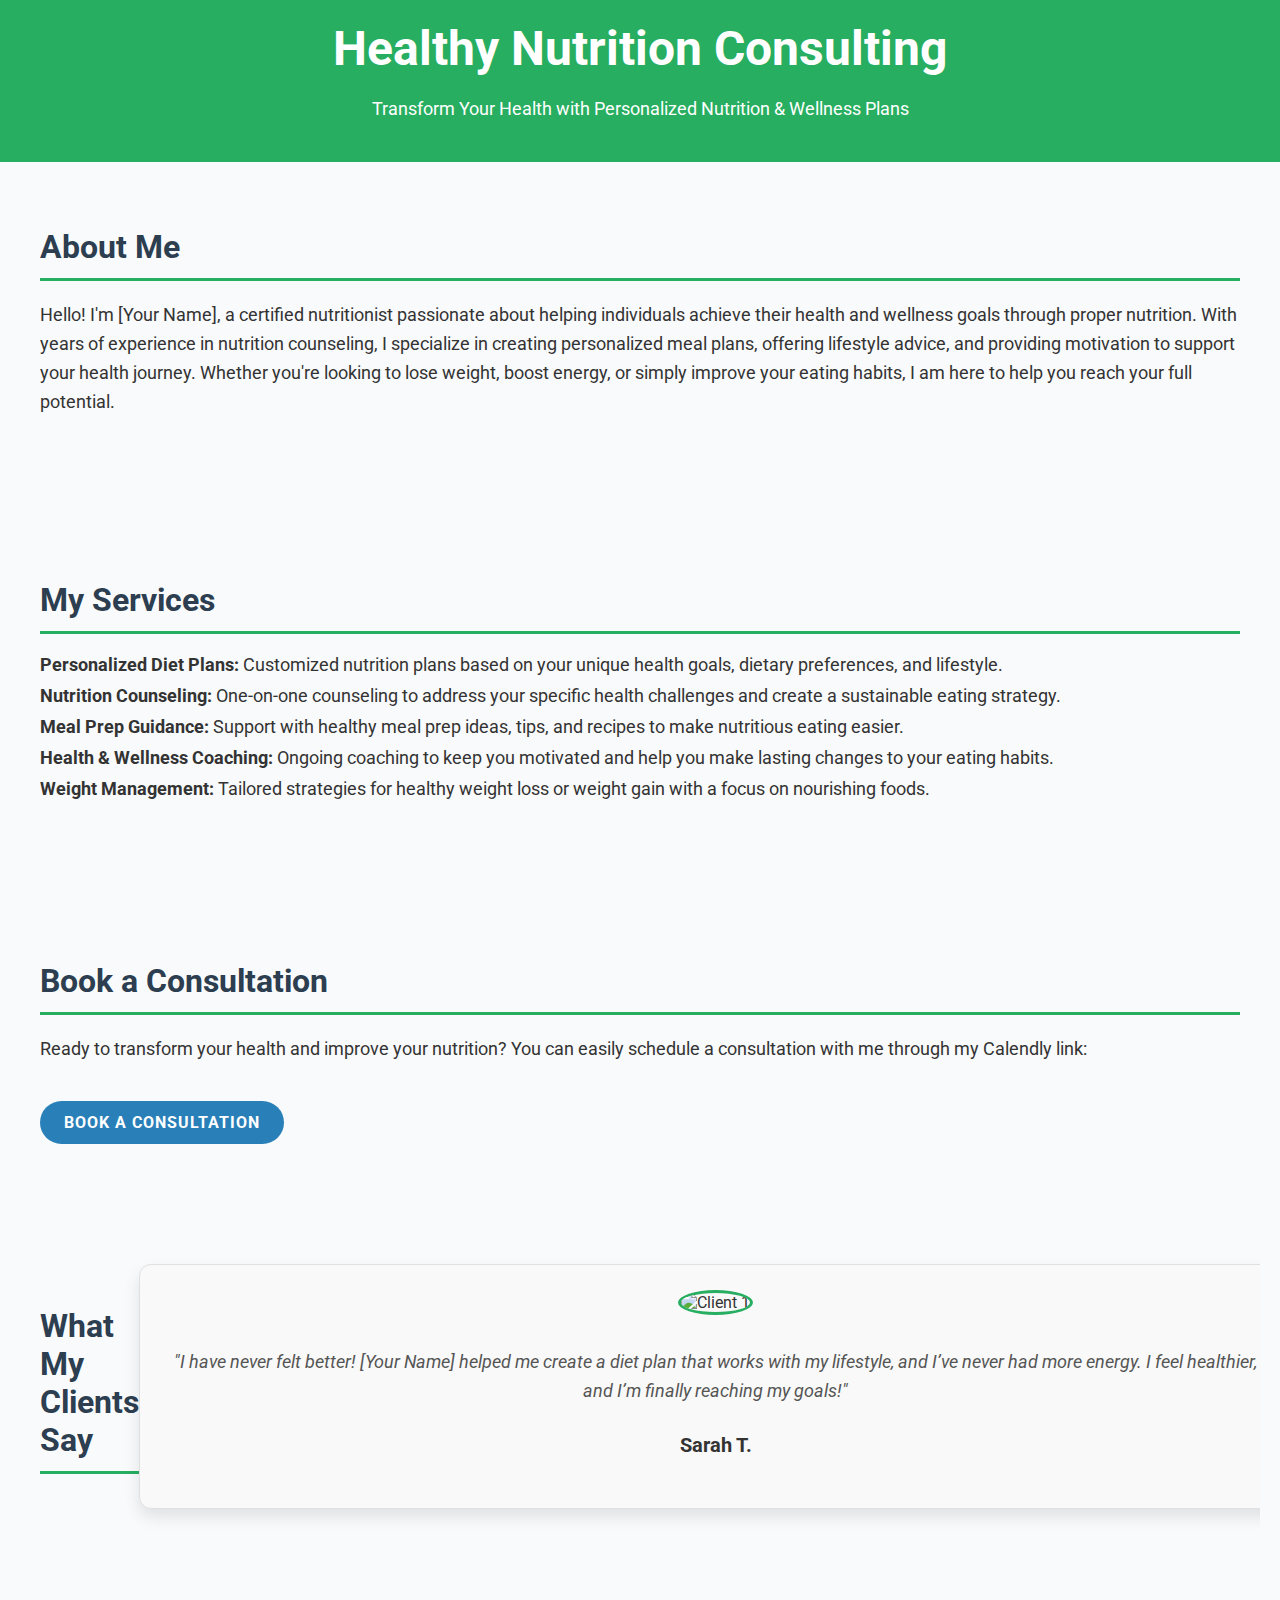
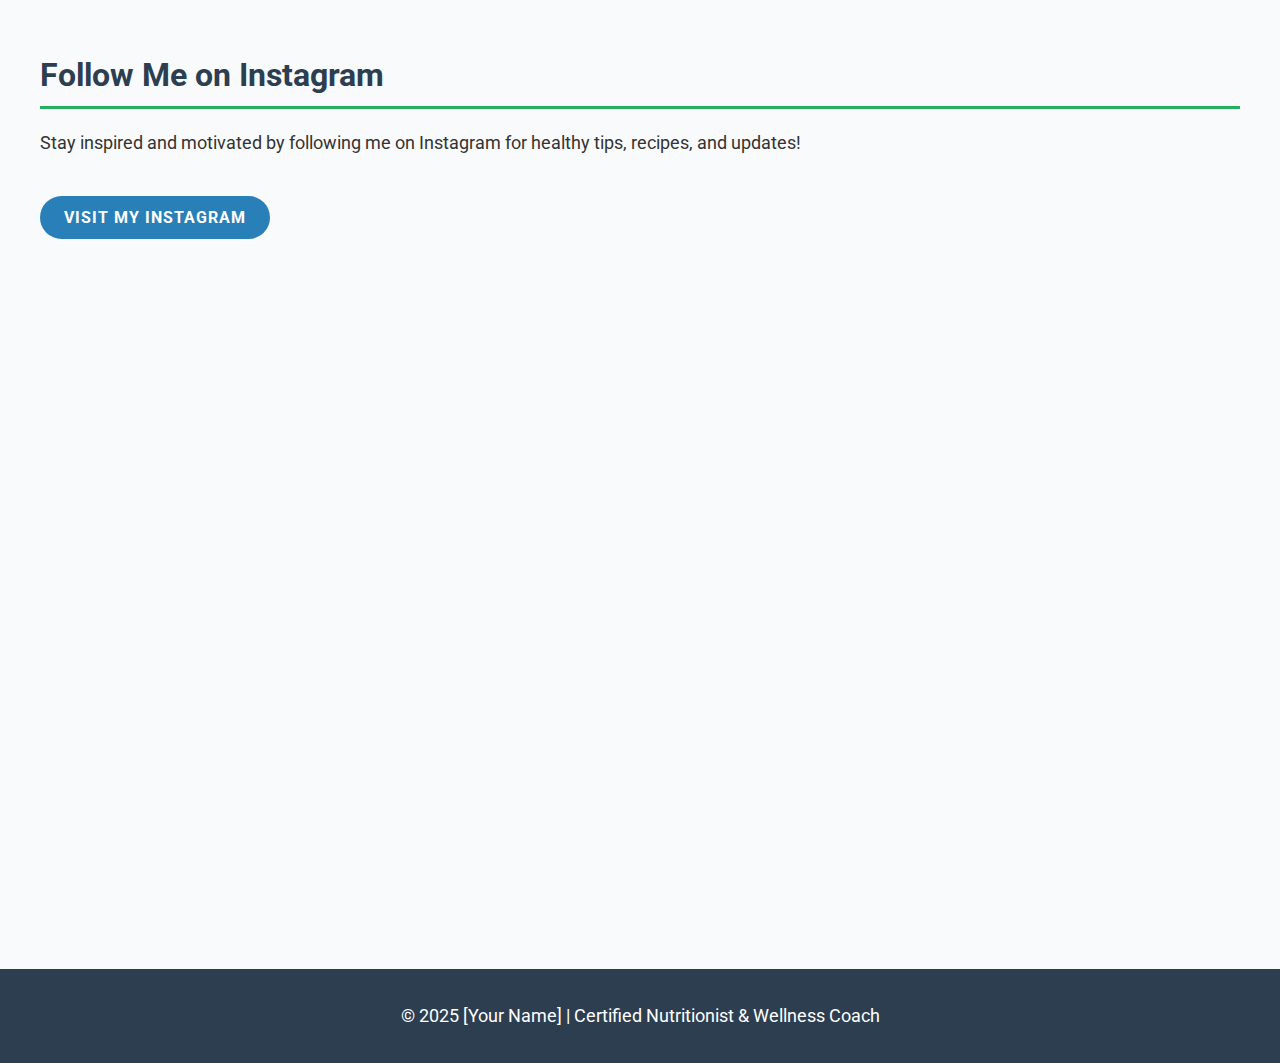
==== index.html @ 8a129483 "Create index.html" ====
<!DOCTYPE html>
<html lang="en">

<head>
    <meta charset="UTF-8">
    <meta name="viewport" content="width=device-width, initial-scale=1.0">
    <meta name="description" content="Healthy nutritionist services to help you achieve your wellness goals through personalized diet and lifestyle advice.">
    <meta name="author" content="Your Name">
    <title>Healthy Nutrition Consulting</title>
    <link rel="stylesheet" href="https://fonts.googleapis.com/css2?family=Roboto:wght@400;700&display=swap">
    <style>
        body {
            font-family: 'Roboto', sans-serif;
            margin: 0;
            padding: 0;
            background-color: #f9fafb;
            color: #333;
        }

        header {
            background-color: #27ae60;
            color: white;
            padding: 20px;
            text-align: center;
        }

        header h1 {
            margin: 0;
            font-size: 36px;
        }

        section {
            padding: 40px 20px;
            max-width: 1200px;
            margin: 0 auto;
        }

        .services, .about, .contact, .instagram, .testimonials {
            margin-bottom: 40px;
        }

        h2 {
            color: #2c3e50;
            font-size: 28px;
            font-weight: 700;
            border-bottom: 2px solid #27ae60;
            padding-bottom: 10px;
            margin-bottom: 20px;
        }

        p {
            font-size: 18px;
            line-height: 1.6;
        }

        ul {
            list-style-type: none;
            padding: 0;
        }

        ul li {
            font-size: 18px;
            margin-bottom: 10px;
        }

        .btn {
            display: inline-block;
            background-color: #27ae60;
            color: white;
            padding: 10px 20px;
            text-decoration: none;
            border-radius: 5px;
            margin-top: 20px;
        }

        .btn:hover {
            background-color: #2ecc71;
        }

        iframe {
            width: 100%;
            height: 650px;
            border: none;
            border-radius: 8px;
        }

        .instagram-feed {
            display: flex;
            justify-content: space-around;
            flex-wrap: wrap;
            gap: 15px;
        }

        .instagram-feed .post {
            width: 30%;
            border-radius: 8px;
            overflow: hidden;
            box-shadow: 0 4px 6px rgba(0, 0, 0, 0.1);
        }

        .instagram-feed img {
            width: 100%;
            height: auto;
        }

        .testimonials {
            position: relative;
            overflow: hidden;
            display: flex;
            justify-content: center;
            align-items: center;
            margin-bottom: 40px;
        }

        .testimonials .testimonial-container {
            display: flex;
            transition: transform 0.5s ease-in-out;
        }

        .testimonial {
            min-width: 100%;
            background-color: #fff;
            padding: 20px;
            border-radius: 8px;
            box-shadow: 0 4px 10px rgba(0, 0, 0, 0.1);
            text-align: center;
        }

        .testimonial img {
            width: 80px;
            height: 80px;
            border-radius: 50%;
            margin-bottom: 15px;
        }

        .testimonial p {
            font-style: italic;
            color: #555;
            margin-bottom: 15px;
        }

        .testimonial h4 {
            font-size: 20px;
            font-weight: 700;
            color: #333;
        }

        footer {
            background-color: #2c3e50;
            color: white;
            text-align: center;
            padding: 15px;
        }

        /* Premium Look Enhancements */
        header h1 {
            font-size: 48px;
            font-weight: 700;
        }

        h2 {
            font-size: 32px;
            color: #2c3e50;
            font-weight: 700;
            border-bottom: 3px solid #27ae60;
            padding-bottom: 12px;
        }

        .testimonial {
            padding: 25px;
            background-color: #f9f9f9;
            border: 1px solid #e0e0e0;
            border-radius: 12px;
            box-shadow: 0 8px 16px rgba(0, 0, 0, 0.1);
            transition: transform 0.3s ease, box-shadow 0.3s ease;
        }

        .testimonial:hover {
            transform: translateY(-5px);
            box-shadow: 0 12px 24px rgba(0, 0, 0, 0.15);
        }

        .testimonial img {
            border: 3px solid #27ae60;
        }

        .btn {
            background-color: #2980b9;
            border-radius: 30px;
            padding: 12px 24px;
            font-weight: 700;
            text-transform: uppercase;
            letter-spacing: 1px;
        }

        .btn:hover {
            background-color: #3498db;
        }

    </style>
</head>

<body>

    <header>
        <h1>Healthy Nutrition Consulting</h1>
        <p>Transform Your Health with Personalized Nutrition & Wellness Plans</p>
    </header>

    <section class="about">
        <h2>About Me</h2>
        <p>Hello! I'm [Your Name], a certified nutritionist passionate about helping individuals achieve their health and wellness goals through proper nutrition. With years of experience in nutrition counseling, I specialize in creating personalized meal plans, offering lifestyle advice, and providing motivation to support your health journey. Whether you're looking to lose weight, boost energy, or simply improve your eating habits, I am here to help you reach your full potential.</p>
    </section>

    <section class="services">
        <h2>My Services</h2>
        <ul>
            <li><strong>Personalized Diet Plans:</strong> Customized nutrition plans based on your unique health goals, dietary preferences, and lifestyle.</li>
            <li><strong>Nutrition Counseling:</strong> One-on-one counseling to address your specific health challenges and create a sustainable eating strategy.</li>
            <li><strong>Meal Prep Guidance:</strong> Support with healthy meal prep ideas, tips, and recipes to make nutritious eating easier.</li>
            <li><strong>Health & Wellness Coaching:</strong> Ongoing coaching to keep you motivated and help you make lasting changes to your eating habits.</li>
            <li><strong>Weight Management:</strong> Tailored strategies for healthy weight loss or weight gain with a focus on nourishing foods.</li>
        </ul>
    </section>

    <section class="contact">
        <h2>Book a Consultation</h2>
        <p>Ready to transform your health and improve your nutrition? You can easily schedule a consultation with me through my Calendly link:</p>
        <a href="https://calendly.com/software-engineer-arshadrahman" class="btn" target="_blank">Book a Consultation</a>
    </section>

    <section class="testimonials">
        <h2>What My Clients Say</h2>
        <div class="testimonial-container">
            <div class="testimonial">
                <img src="https://encrypted-tbn0.gstatic.com/images?q=tbn:ANd9GcRhmiy_Jm8SGHUyb8MdiVb9HcSgajVubK9FGw&s" alt="Client 1">
                <p>"I have never felt better! [Your Name] helped me create a diet plan that works with my lifestyle, and I’ve never had more energy. I feel healthier, and I’m finally reaching my goals!"</p>
                <h4>Sarah T.</h4>
            </div>
            <div class="testimonial">
                <img src="https://encrypted-tbn0.gstatic.com/images?q=tbn:ANd9GcRhmiy_Jm8SGHUyb8MdiVb9HcSgajVubK9FGw&s" alt="Client 2">
                <p>"The personalized meal plan I received has been life-changing! The coaching and support I got from [Your Name] helped me stay on track. I've lost 15 pounds and feel amazing!"</p>
                <h4>James B.</h4>
            </div>
            <div class="testimonial">
                <img src="https://encrypted-tbn0.gstatic.com/images?q=tbn:ANd9GcRhmiy_Jm8SGHUyb8MdiVb9HcSgajVubK9FGw&s" alt="Client 3">
                <p>"Working with [Your Name] gave me the knowledge I needed to make healthier choices. I’ve learned so much about nutrition, and I’m now able to enjoy my meals without guilt!"</p>
                <h4>Amanda W.</h4>
            </div>
        </div>
    </section>

    <section class="instagram">
        <h2>Follow Me on Instagram</h2>
        <p>Stay inspired and motivated by following me on Instagram for healthy tips, recipes, and updates!</p>
        <a href="https://www.instagram.com/yourusername" class="btn" target="_blank">Visit My Instagram</a>

        <!-- Embed Instagram Feed (Example from SnapWidget) -->
        <div class="instagram-feed">
            <iframe src="https://d1csarkz8obe9u.cloudfront.net/posterpreviews/healthy-food-template-design-16fc8572377a9862297d594d49bd216a_screen.jpg?ts=1692924556" frameborder="0" scrolling="no" allowtransparency="true" style="border: none; overflow: hidden; width: 100%;"></iframe>
        </div>
    </section>

    <footer>
        <p>&copy; 2025 [Your Name] | Certified Nutritionist & Wellness Coach</p>
    </footer>

    <script>
        // JavaScript to make the testimonials slider work
        let currentIndex = 0;
        const testimonials = document.querySelectorAll('.testimonial');
        const totalTestimonials = testimonials.length;

        function showTestimonial(index) {
            const container = document.querySelector('.testimonial-container');
            container.style.transform = `translateX(-${index * 100}%)`;
        }

        function nextTestimonial() {
            currentIndex = (currentIndex + 1) % totalTestimonials;
            showTestimonial(currentIndex);
        }

        setInterval(nextTestimonial, 3000); // Change testimonial every 3 seconds

        // Initial load
        showTestimonial(currentIndex);
    </script>

</body>

</html>
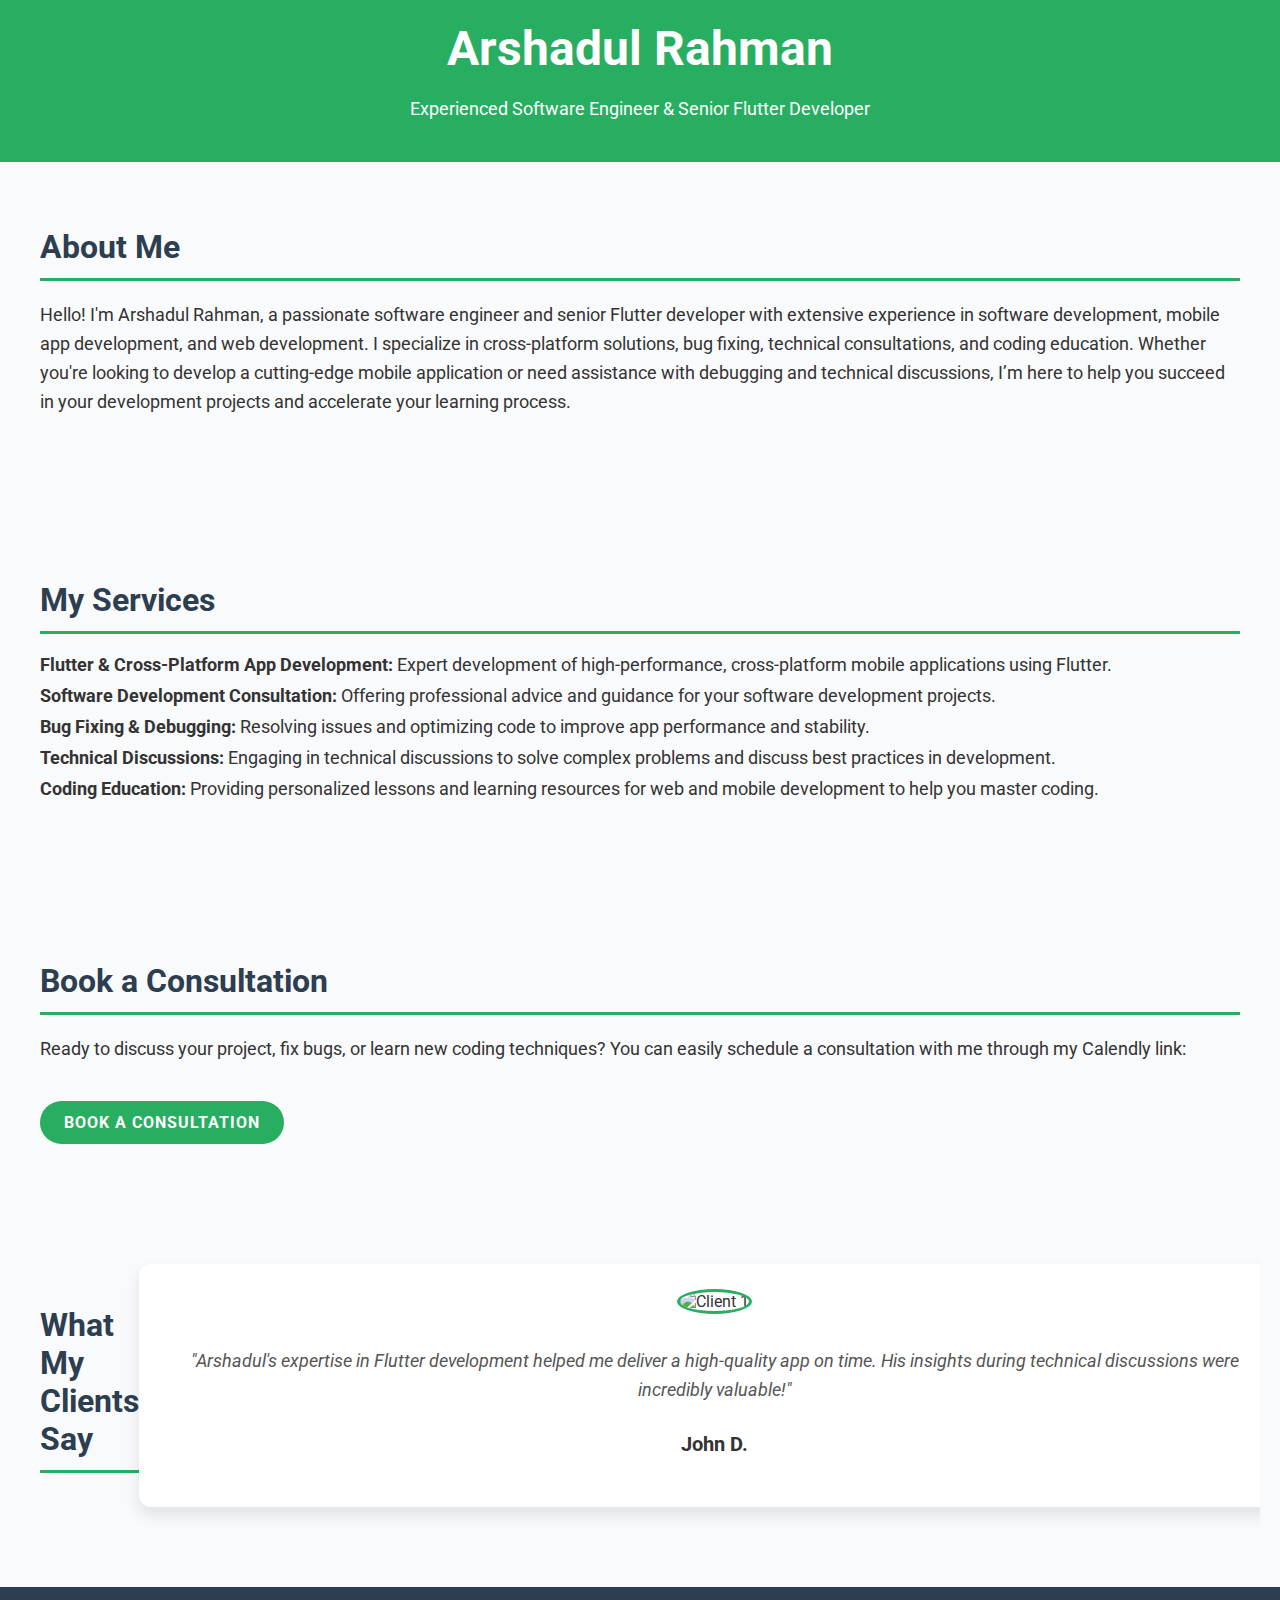
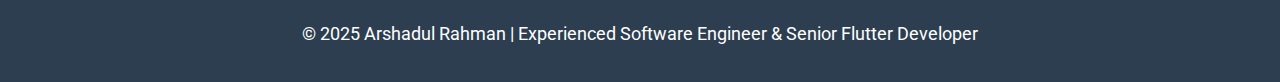
==== commit fef83f98: "Update index.html" ====
--- a/index.html
+++ b/index.html
@@ -4,9 +4,9 @@
 <head>
     <meta charset="UTF-8">
     <meta name="viewport" content="width=device-width, initial-scale=1.0">
-    <meta name="description" content="Healthy nutritionist services to help you achieve your wellness goals through personalized diet and lifestyle advice.">
-    <meta name="author" content="Your Name">
-    <title>Healthy Nutrition Consulting</title>
+    <meta name="description" content="Experienced Software Engineer and Senior Flutter Developer offering consultation in software development, bug fixing, technical discussions, and coding education.">
+    <meta name="author" content="Arshadul Rahman">
+    <title>Software Development & Flutter Consulting</title>
     <link rel="stylesheet" href="https://fonts.googleapis.com/css2?family=Roboto:wght@400;700&display=swap">
     <style>
         body {
@@ -26,7 +26,8 @@
 
         header h1 {
             margin: 0;
-            font-size: 36px;
+            font-size: 48px;
+            font-weight: 700;
         }
 
         section {
@@ -41,10 +42,10 @@
 
         h2 {
             color: #2c3e50;
-            font-size: 28px;
-            font-weight: 700;
-            border-bottom: 2px solid #27ae60;
-            padding-bottom: 10px;
+            font-size: 32px;
+            font-weight: 700;
+            border-bottom: 3px solid #27ae60;
+            padding-bottom: 12px;
             margin-bottom: 20px;
         }
 
@@ -67,10 +68,13 @@
             display: inline-block;
             background-color: #27ae60;
             color: white;
-            padding: 10px 20px;
+            padding: 12px 24px;
             text-decoration: none;
-            border-radius: 5px;
+            border-radius: 30px;
             margin-top: 20px;
+            font-weight: 700;
+            text-transform: uppercase;
+            letter-spacing: 1px;
         }
 
         .btn:hover {
@@ -120,16 +124,23 @@
         .testimonial {
             min-width: 100%;
             background-color: #fff;
-            padding: 20px;
-            border-radius: 8px;
-            box-shadow: 0 4px 10px rgba(0, 0, 0, 0.1);
+            padding: 25px;
+            border-radius: 12px;
+            box-shadow: 0 8px 16px rgba(0, 0, 0, 0.1);
             text-align: center;
+            transition: transform 0.3s ease, box-shadow 0.3s ease;
+        }
+
+        .testimonial:hover {
+            transform: translateY(-5px);
+            box-shadow: 0 12px 24px rgba(0, 0, 0, 0.15);
         }
 
         .testimonial img {
+            border: 3px solid #27ae60;
+            border-radius: 50%;
             width: 80px;
             height: 80px;
-            border-radius: 50%;
             margin-bottom: 15px;
         }
 
@@ -151,81 +162,35 @@
             text-align: center;
             padding: 15px;
         }
-
-        /* Premium Look Enhancements */
-        header h1 {
-            font-size: 48px;
-            font-weight: 700;
-        }
-
-        h2 {
-            font-size: 32px;
-            color: #2c3e50;
-            font-weight: 700;
-            border-bottom: 3px solid #27ae60;
-            padding-bottom: 12px;
-        }
-
-        .testimonial {
-            padding: 25px;
-            background-color: #f9f9f9;
-            border: 1px solid #e0e0e0;
-            border-radius: 12px;
-            box-shadow: 0 8px 16px rgba(0, 0, 0, 0.1);
-            transition: transform 0.3s ease, box-shadow 0.3s ease;
-        }
-
-        .testimonial:hover {
-            transform: translateY(-5px);
-            box-shadow: 0 12px 24px rgba(0, 0, 0, 0.15);
-        }
-
-        .testimonial img {
-            border: 3px solid #27ae60;
-        }
-
-        .btn {
-            background-color: #2980b9;
-            border-radius: 30px;
-            padding: 12px 24px;
-            font-weight: 700;
-            text-transform: uppercase;
-            letter-spacing: 1px;
-        }
-
-        .btn:hover {
-            background-color: #3498db;
-        }
-
     </style>
 </head>
 
 <body>
 
     <header>
-        <h1>Healthy Nutrition Consulting</h1>
-        <p>Transform Your Health with Personalized Nutrition & Wellness Plans</p>
+        <h1>Arshadul Rahman</h1>
+        <p>Experienced Software Engineer & Senior Flutter Developer</p>
     </header>
 
     <section class="about">
         <h2>About Me</h2>
-        <p>Hello! I'm [Your Name], a certified nutritionist passionate about helping individuals achieve their health and wellness goals through proper nutrition. With years of experience in nutrition counseling, I specialize in creating personalized meal plans, offering lifestyle advice, and providing motivation to support your health journey. Whether you're looking to lose weight, boost energy, or simply improve your eating habits, I am here to help you reach your full potential.</p>
+        <p>Hello! I'm Arshadul Rahman, a passionate software engineer and senior Flutter developer with extensive experience in software development, mobile app development, and web development. I specialize in cross-platform solutions, bug fixing, technical consultations, and coding education. Whether you're looking to develop a cutting-edge mobile application or need assistance with debugging and technical discussions, I’m here to help you succeed in your development projects and accelerate your learning process.</p>
     </section>
 
     <section class="services">
         <h2>My Services</h2>
         <ul>
-            <li><strong>Personalized Diet Plans:</strong> Customized nutrition plans based on your unique health goals, dietary preferences, and lifestyle.</li>
-            <li><strong>Nutrition Counseling:</strong> One-on-one counseling to address your specific health challenges and create a sustainable eating strategy.</li>
-            <li><strong>Meal Prep Guidance:</strong> Support with healthy meal prep ideas, tips, and recipes to make nutritious eating easier.</li>
-            <li><strong>Health & Wellness Coaching:</strong> Ongoing coaching to keep you motivated and help you make lasting changes to your eating habits.</li>
-            <li><strong>Weight Management:</strong> Tailored strategies for healthy weight loss or weight gain with a focus on nourishing foods.</li>
+            <li><strong>Flutter & Cross-Platform App Development:</strong> Expert development of high-performance, cross-platform mobile applications using Flutter.</li>
+            <li><strong>Software Development Consultation:</strong> Offering professional advice and guidance for your software development projects.</li>
+            <li><strong>Bug Fixing & Debugging:</strong> Resolving issues and optimizing code to improve app performance and stability.</li>
+            <li><strong>Technical Discussions:</strong> Engaging in technical discussions to solve complex problems and discuss best practices in development.</li>
+            <li><strong>Coding Education:</strong> Providing personalized lessons and learning resources for web and mobile development to help you master coding.</li>
         </ul>
     </section>
 
     <section class="contact">
         <h2>Book a Consultation</h2>
-        <p>Ready to transform your health and improve your nutrition? You can easily schedule a consultation with me through my Calendly link:</p>
+        <p>Ready to discuss your project, fix bugs, or learn new coding techniques? You can easily schedule a consultation with me through my Calendly link:</p>
         <a href="https://calendly.com/software-engineer-arshadrahman" class="btn" target="_blank">Book a Consultation</a>
     </section>
 
@@ -234,35 +199,26 @@
         <div class="testimonial-container">
             <div class="testimonial">
                 <img src="https://encrypted-tbn0.gstatic.com/images?q=tbn:ANd9GcRhmiy_Jm8SGHUyb8MdiVb9HcSgajVubK9FGw&s" alt="Client 1">
-                <p>"I have never felt better! [Your Name] helped me create a diet plan that works with my lifestyle, and I’ve never had more energy. I feel healthier, and I’m finally reaching my goals!"</p>
-                <h4>Sarah T.</h4>
+                <p>"Arshadul's expertise in Flutter development helped me deliver a high-quality app on time. His insights during technical discussions were incredibly valuable!"</p>
+                <h4>John D.</h4>
             </div>
             <div class="testimonial">
                 <img src="https://encrypted-tbn0.gstatic.com/images?q=tbn:ANd9GcRhmiy_Jm8SGHUyb8MdiVb9HcSgajVubK9FGw&s" alt="Client 2">
-                <p>"The personalized meal plan I received has been life-changing! The coaching and support I got from [Your Name] helped me stay on track. I've lost 15 pounds and feel amazing!"</p>
-                <h4>James B.</h4>
+                <p>"I reached out to Arshadul for debugging my app, and he not only solved my issues but also optimized the entire performance of the app. Highly recommended!"</p>
+                <h4>Emily S.</h4>
             </div>
             <div class="testimonial">
                 <img src="https://encrypted-tbn0.gstatic.com/images?q=tbn:ANd9GcRhmiy_Jm8SGHUyb8MdiVb9HcSgajVubK9FGw&s" alt="Client 3">
-                <p>"Working with [Your Name] gave me the knowledge I needed to make healthier choices. I’ve learned so much about nutrition, and I’m now able to enjoy my meals without guilt!"</p>
-                <h4>Amanda W.</h4>
+                <p>"Arshadul helped me understand complex concepts in Flutter development. His approach to teaching is clear and patient. A great mentor!"</p>
+                <h4>Michael W.</h4>
             </div>
         </div>
     </section>
 
-    <section class="instagram">
-        <h2>Follow Me on Instagram</h2>
-        <p>Stay inspired and motivated by following me on Instagram for healthy tips, recipes, and updates!</p>
-        <a href="https://www.instagram.com/yourusername" class="btn" target="_blank">Visit My Instagram</a>
-
-        <!-- Embed Instagram Feed (Example from SnapWidget) -->
-        <div class="instagram-feed">
-            <iframe src="https://d1csarkz8obe9u.cloudfront.net/posterpreviews/healthy-food-template-design-16fc8572377a9862297d594d49bd216a_screen.jpg?ts=1692924556" frameborder="0" scrolling="no" allowtransparency="true" style="border: none; overflow: hidden; width: 100%;"></iframe>
-        </div>
-    </section>
+
 
     <footer>
-        <p>&copy; 2025 [Your Name] | Certified Nutritionist & Wellness Coach</p>
+        <p>&copy; 2025 Arshadul Rahman | Experienced Software Engineer & Senior Flutter Developer</p>
     </footer>
 
     <script>
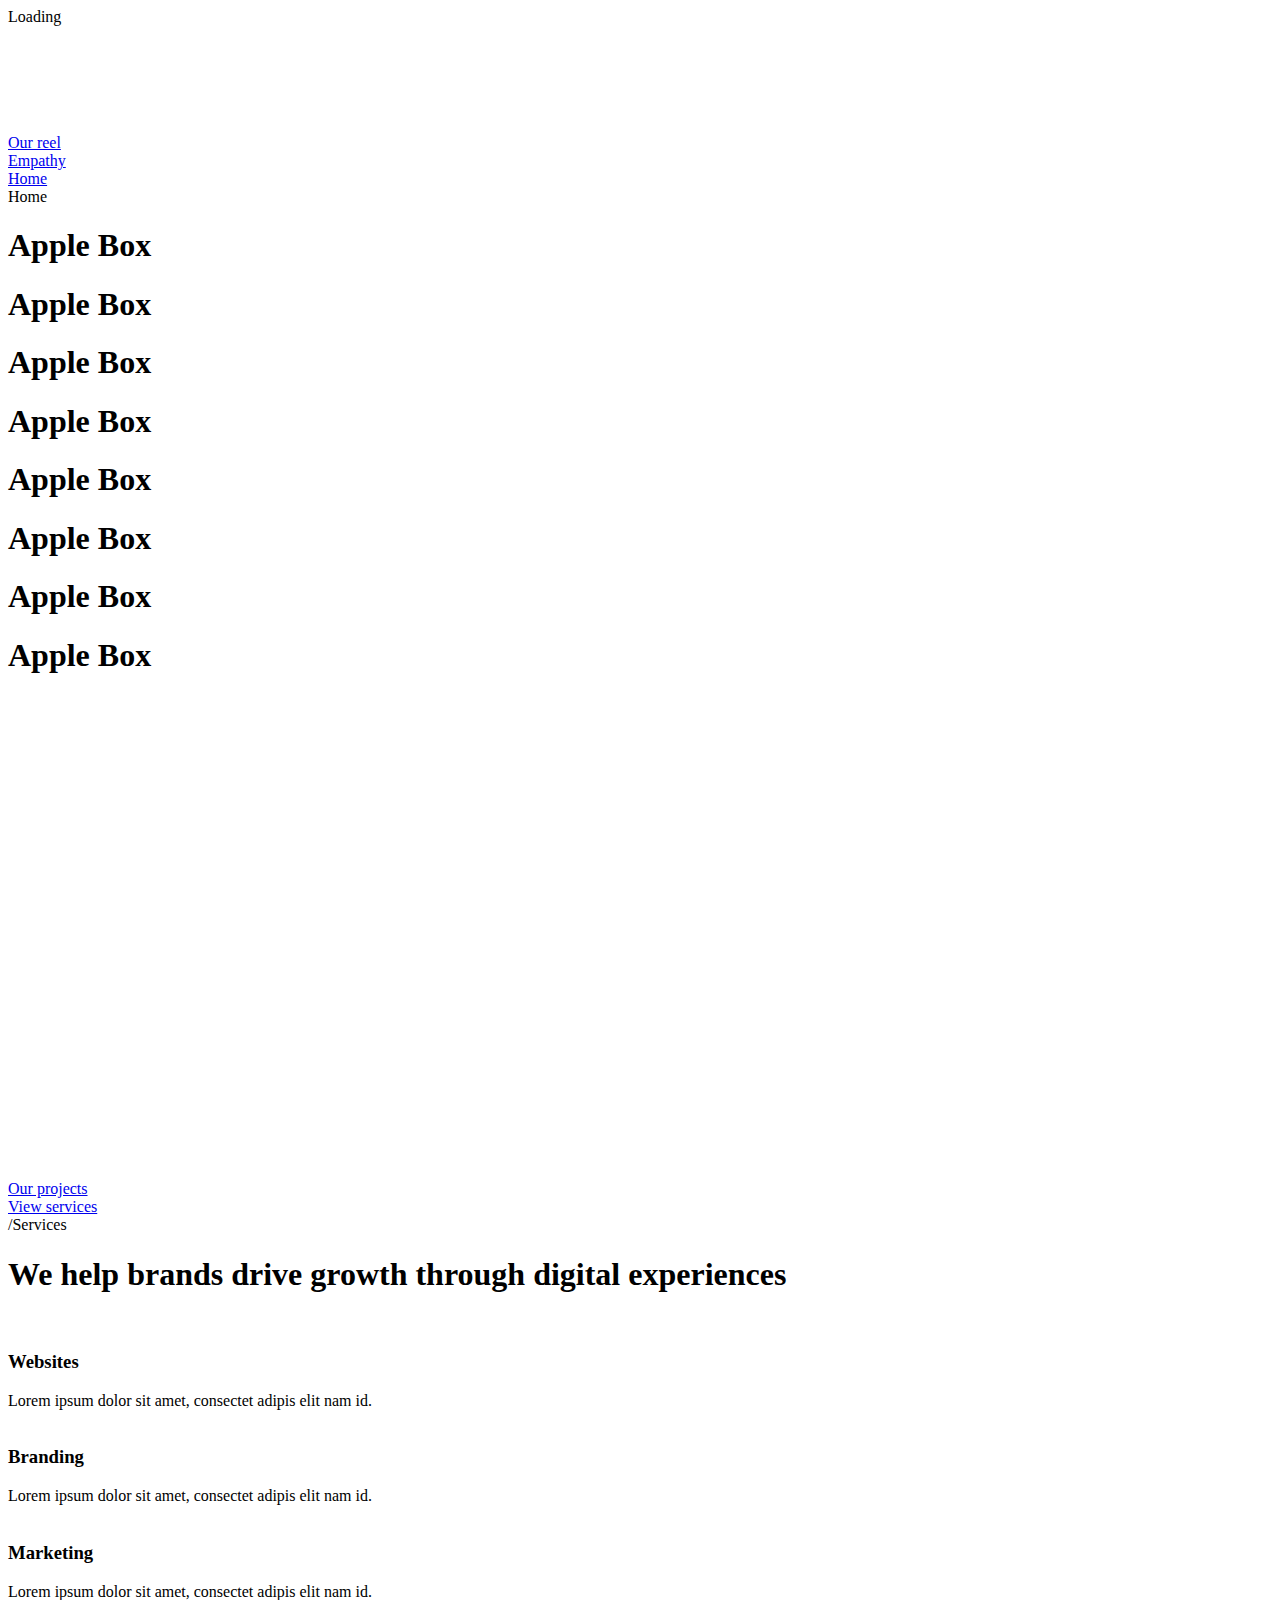
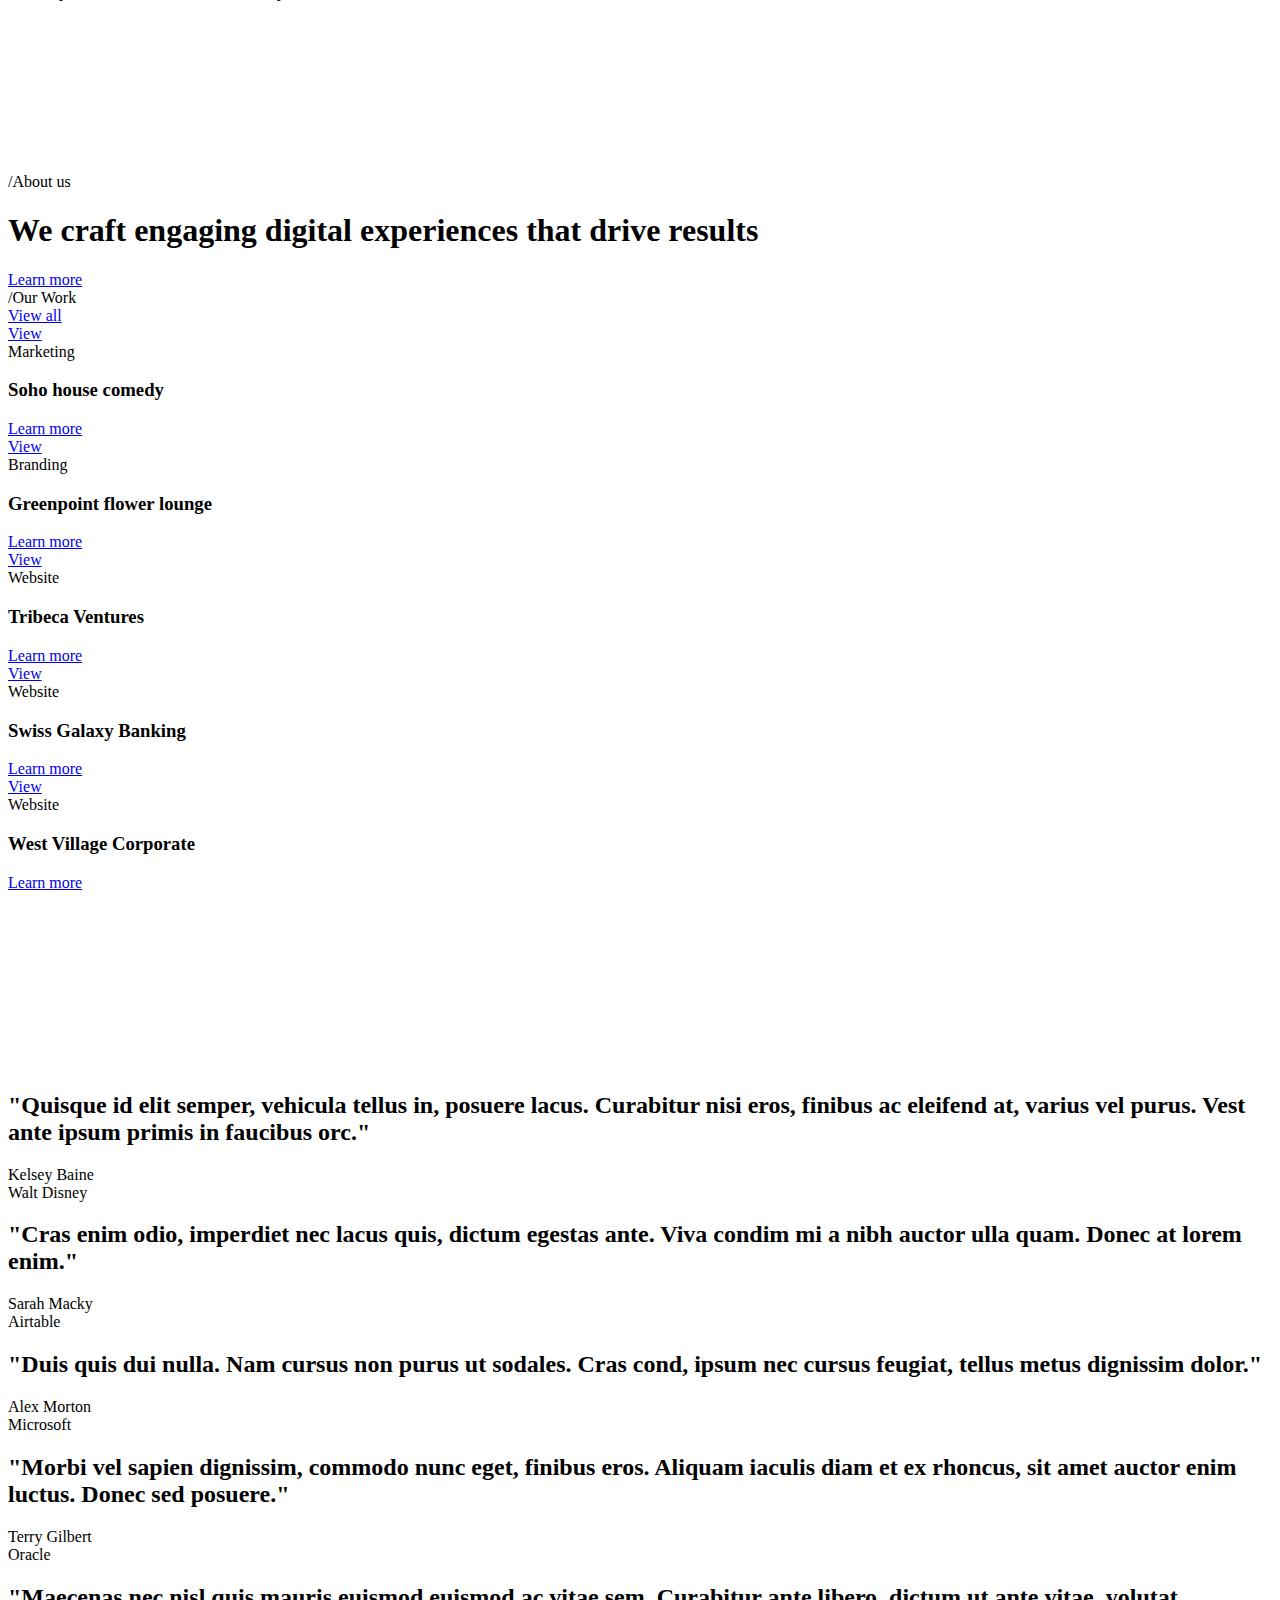
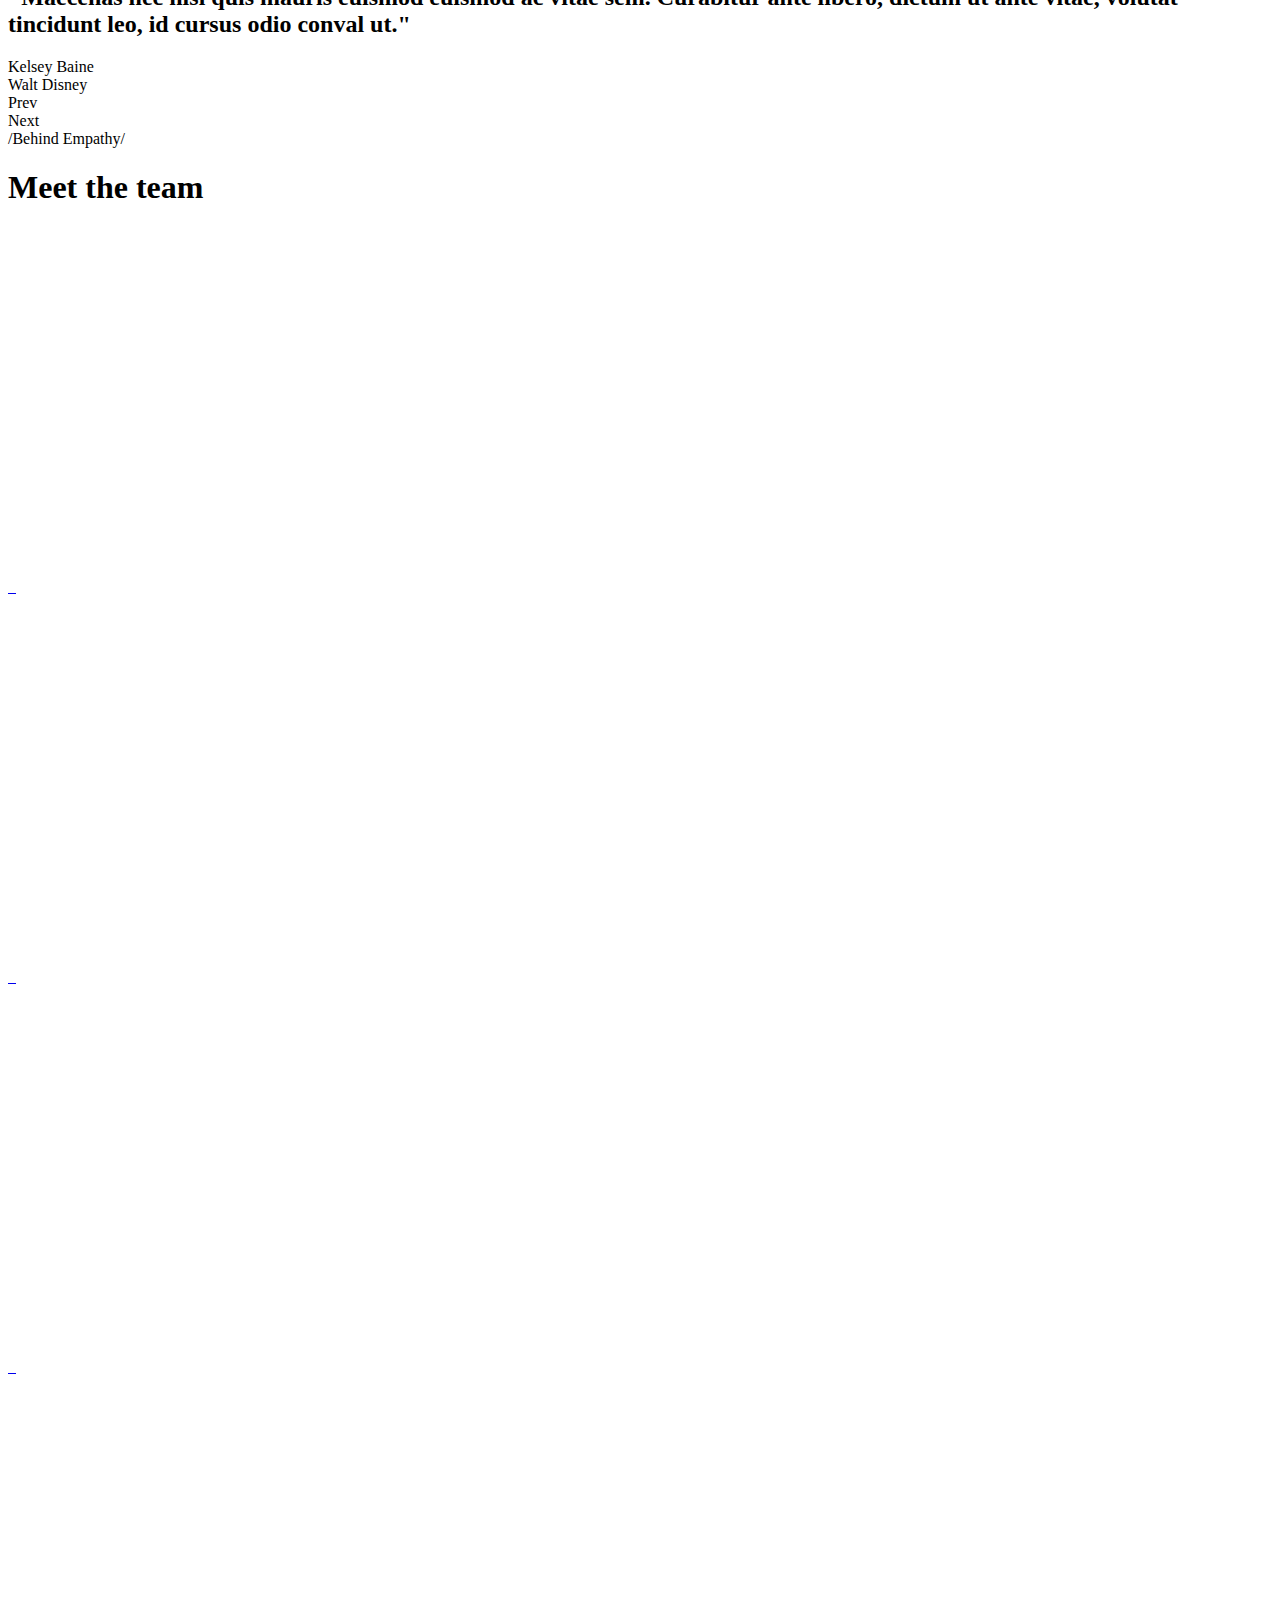
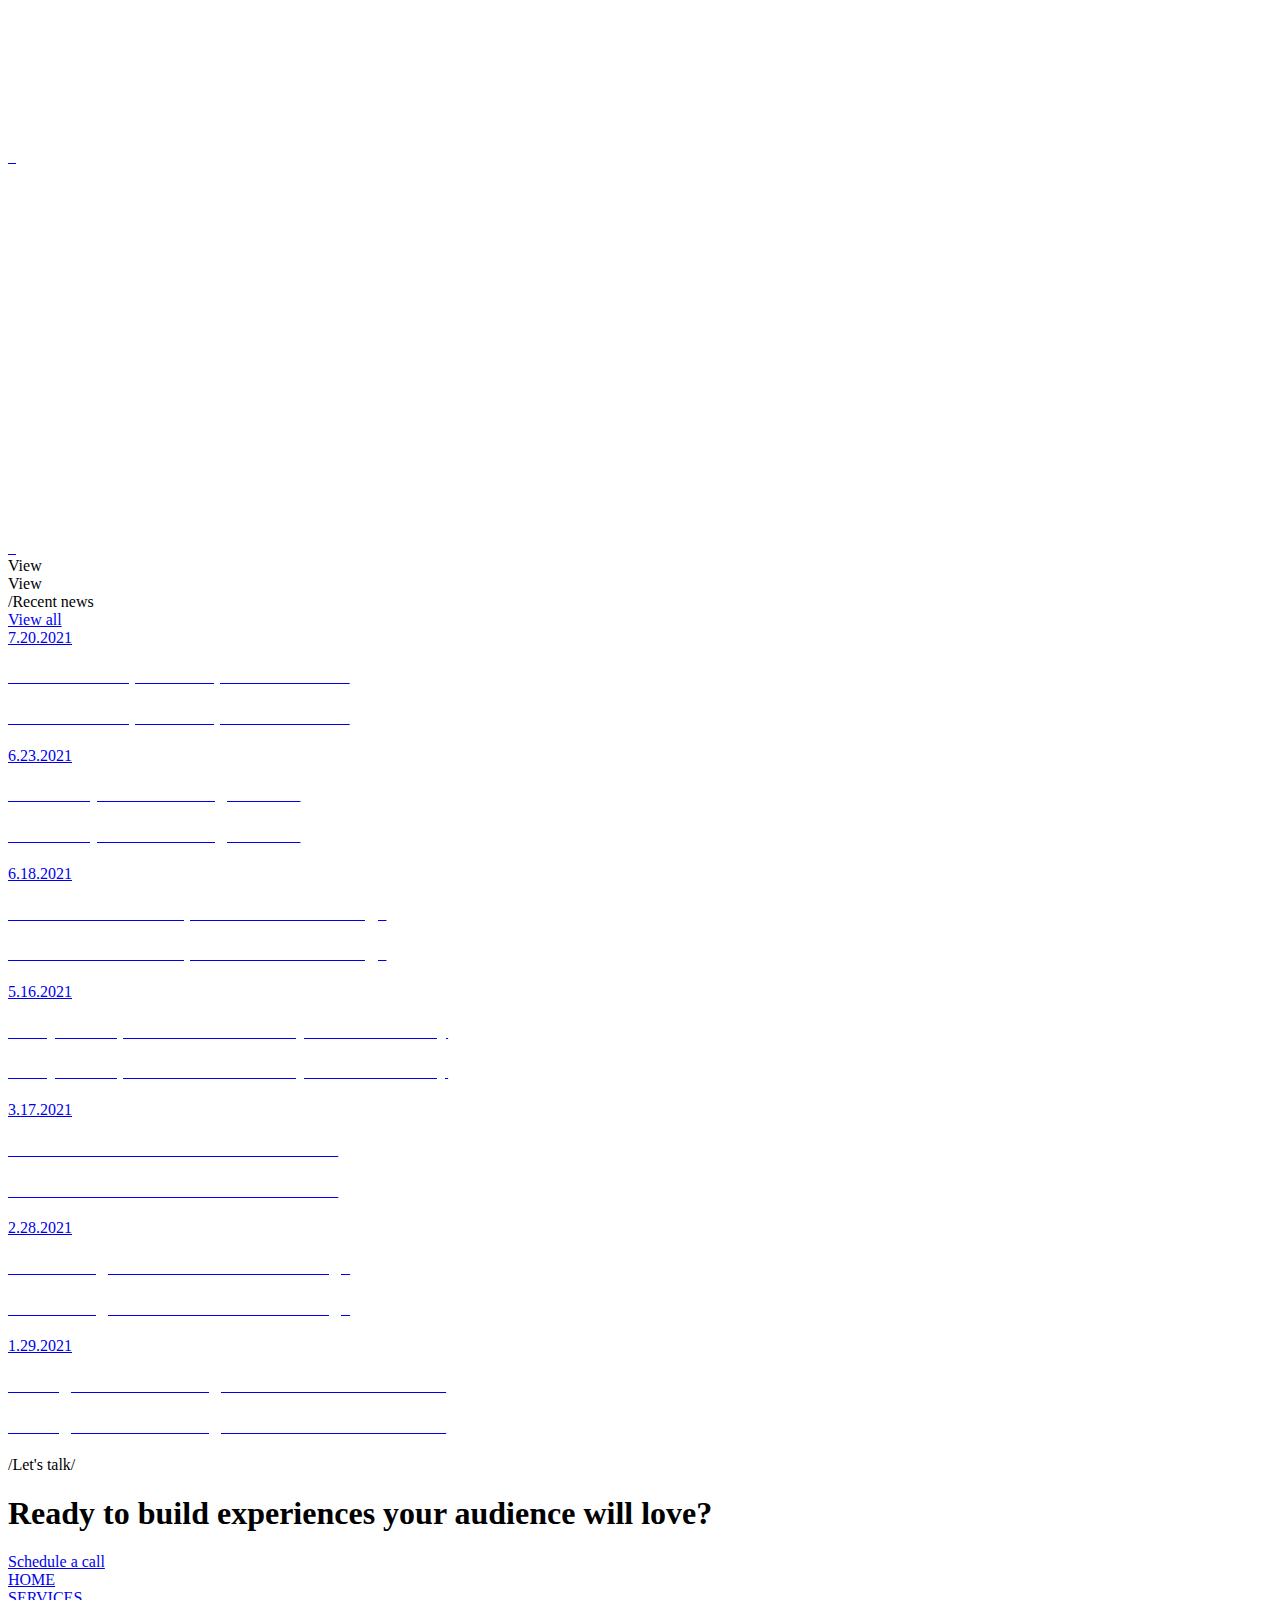
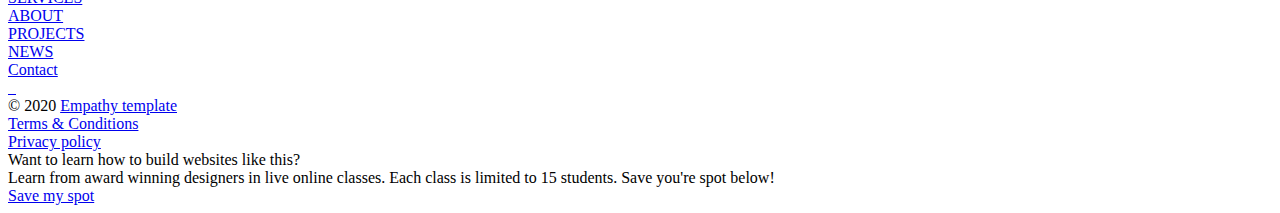
==== commit dbe66eaa: "Update index.html" ====
--- a/index.html
+++ b/index.html
@@ -1,248 +1,1232 @@
 <!DOCTYPE html>
-<html lang="en">
+<!-- This site was created in Webflow. https://webflow.com -->
+<!-- Last Published: Thu Sep 22 2022 15:36:28 GMT+0000 (Coordinated Universal Time) -->
+<html data-wf-domain="empathy-path-eleven.webflow.io" data-wf-page="611030f94f960b02ff9ea3b1" data-wf-site="611030f94f960b2e229ea3b0">
+<head>
+    <meta charset="utf-8"/>
+    <title>Home |Template</title>
+    <meta content="width=device-width, initial-scale=1" name="viewport"/>
+    <meta content="Webflow" name="generator"/>
+    <link href="https://assets.website-files.com/611030f94f960b2e229ea3b0/css/empathy-path-eleven.webflow.e8d69a4c7.css" rel="stylesheet" type="text/css"/>
+    <style>
+    @media (min-width: 992px) {
+        html.w-mod-js\: not\(.w-mod-ix\) [data-w-id="5ccf5cf6-ce94-edd9-8f43-c3d71e3f2ba8"] {
+            display: none;
+            -webkit-transform: translate3d(0, 0, 0) scale3d(0.3, 0.3, 1) rotateX(0) rotateY(0) rotateZ(0) skew(-20deg, -20deg);
+            -moz-transform: translate3d(0, 0, 0) scale3d(0.3, 0.3, 1) rotateX(0) rotateY(0) rotateZ(0) skew(-20deg, -20deg);
+            -ms-transform: translate3d(0, 0, 0) scale3d(0.3, 0.3, 1) rotateX(0) rotateY(0) rotateZ(0) skew(-20deg, -20deg);
+            transform: translate3d(0, 0, 0) scale3d(0.3, 0.3, 1) rotateX(0) rotateY(0) rotateZ(0) skew(-20deg, -20deg);
+            opacity: 0;
+        }
+    }
+    </style>
+    <link href="https://fonts.googleapis.com" rel="preconnect"/>
+    <link href="https://fonts.gstatic.com" rel="preconnect" crossorigin="anonymous"/>
+    <script src="https://ajax.googleapis.com/ajax/libs/webfont/1.6.26/webfont.js" type="text/javascript"></script>
+    <script type="text/javascript">
+    WebFont.load({
+        google: {
+            families: ["Montserrat:100,100italic,200,200italic,300,300italic,400,400italic,500,500italic,600,600italic,700,700italic,800,800italic,900,900italic", "Krona One:regular", "Syne:regular,500,600,700,800"]
+        }
+    });
+    </script>
+    <script type="text/javascript">
+    !function(o, c) {
+        var n = c.documentElement,
+            t = " w-mod-";
+        n.className += t + "js",
+        ("ontouchstart" in o || o.DocumentTouch && c instanceof DocumentTouch) && (n.className += t + "touch")
+    }(window, document);
+    </script>
+    <link href="https://cdn.prod.website-files.com/img/favicon.ico" rel="shortcut icon" type="image/x-icon"/>
+    <link href="https://cdn.prod.website-files.com/img/webclip.png" rel="apple-touch-icon"/>
+</head>
+<body class="body">
+    <div class="preloader">
+        <div class="grain-wrapper">
+            <div class="grain in-element"></div>
+        </div>
+        <div class="preloader-content">
+            <div class="subtitle">Loading</div>
+            <div class="preloader-outline-circle">
+                <div id="w-node-_74cc01b5-0937-d3a4-c5e1-1b59c8b714d3-c8b714cc" class="preloader-outline-wrapper top">
+                    <div class="preloader-outline"></div>
+                </div>
+                <div id="w-node-_74cc01b5-0937-d3a4-c5e1-1b59c8b714d5-c8b714cc" class="preloader-outline-wrapper bottom">
+                    <div class="preloader-outline bottom"></div>
+                </div>
+            </div>
+        </div>
+    </div>
+    <div data-collapse="none" data-animation="default" data-duration="400" data-easing="ease" data-easing2="ease" role="banner" class="navbar w-nav">
+        <div data-w-id="8dc0a957-728d-f9c4-ca0d-2987c0d37288" class="full-screen-menu">
+            <div class="grain in-element"></div>
+            <div class="menu-content">
+                <div id="w-node-fc881fd5-67a7-613d-9e4f-502f79f3247a-21b10d4f" data-w-id="fc881fd5-67a7-613d-9e4f-502f79f3247a" class="menu-items">
+                    <div data-w-id="9032598b-e734-2bd8-7e64-0736ff039a1a" class="menu-wrapper">
+                        <a id="out" href="/" aria-current="page" class="menu-link w-inline-block w--current">
+                            <div class="title">
+                                <div>Home</div>
+                            </div>
+                        </a>
+                        <a id="out" href="/services" class="menu-link w-inline-block">
+                            <div class="title">
+                                <div>Services</div>
+                            </div>
+                        </a>
+                        <a id="out" href="/about" class="menu-link w-inline-block">
+                            <div class="title">
+                                <div>About</div>
+                            </div>
+                        </a>
+                        <a id="out" href="/projects" class="menu-link w-inline-block">
+                            <div class="title">
+                                <div>Projects</div>
+                            </div>
+                        </a>
+                        <a id="out" href="/news" class="menu-link w-inline-block">
+                            <div id="w-node-_3f65b3d7-15f7-14cb-e0e5-9b7c40221ca3-21b10d4f" class="title">
+                                <div>News</div>
+                            </div>
+                        </a>
+                        <a id="out" href="/contact" class="menu-link w-node-d6eaa62a-c375-7ed9-28ed-7d9126981c64-21b10d4f w-inline-block">
+                            <div class="title">
+                                <div>Contact</div>
+                            </div>
+                        </a>
+                    </div>
+                </div>
+                <div class="menu-center">
+                    <div class="menu-pin"></div>
+                </div>
+            </div>
+        </div>
+        <div class="grid-wrapper zero-height">
+            <div id="w-node-_57398322-eccc-1d76-2424-c47721b10d51-21b10d4f" class="navbar-wrapper">
+                <div data-w-id="57398322-eccc-1d76-2424-c47721b10d52" class="grain-wrapper">
+                    <div class="grain in-nav"></div>
+                </div>
+                <a href="#" class="reel-link w-inline-block w-lightbox">
+                    <div id="w-node-_57398322-eccc-1d76-2424-c47721b10d55-21b10d4f" class="dot"></div>
+                    <div class="nav-text">Our reel</div>
+                    <script type="application/json" class="w-json">{
+                      "items": [
+                        {
+                          "url": "https://www.youtube.com/watch?v=NpEaa2P7qZI",
+                          "originalUrl": "https://www.youtube.com/watch?v=NpEaa2P7qZI",
+                          "width": 940,
+                          "height": 528,
+                          "thumbnailUrl": "https://i.ytimg.com/vi/NpEaa2P7qZI/hqdefault.jpg",
+                          "html": "<iframe class=\"embedly-embed\" src=\"//cdn.embedly.com/widgets/media.html?src=https%3A%2F%2Fwww.youtube.com%2Fembed%2FNpEaa2P7qZI%3Ffeature%3Doembed&display_name=YouTube&url=https%3A%2F%2Fwww.youtube.com%2Fwatch%3Fv%3DNpEaa2P7qZI&image=https%3A%2F%2Fi.ytimg.com%2Fvi%2FNpEaa2P7qZI%2Fhqdefault.jpg&key=96f1f04c5f4143bcb0f2e68c87d65feb&type=text%2Fhtml&schema=youtube\" width=\"940\" height=\"528\" scrolling=\"no\" title=\"YouTube embed\" frameborder=\"0\" allow=\"autoplay; fullscreen\" allowfullscreen=\"true\"></iframe>",
+                          "type": "video"
+                        }
+                      ],
+                      "group": ""
+                    }</script>
+                </a>
+                <a href="/" id="w-node-_57398322-eccc-1d76-2424-c47721b10d58-21b10d4f" aria-current="page" class="brand w-nav-brand w--current">
+                    <div>Empathy</div>
+                </a>
+                <nav role="navigation" class="nav-menu w-nav-menu">
+                    <a href="#" class="nav-link w-nav-link">Home</a>
+                </nav>
+                <div class="w-nav-button">
+                    <div class="w-icon-nav-menu"></div>
+                </div>
+                <div id="w-node-_57398322-eccc-1d76-2424-c47721b10d63-21b10d4f" class="nav-right">
+                    <div class="page-title">
+                        <div class="nav-text">Home</div>
+                    </div>
+                    <div class="light-separator dot"></div>
+                    <div data-w-id="57398322-eccc-1d76-2424-c47721b10d68" class="menu-button">
+                        <div data-is-ix2-target="1" class="lottie-animation" data-w-id="57398322-eccc-1d76-2424-c47721b10d69" data-animation-type="lottie" data-src="https://cdn.prod.website-files.com/611030f94f960b2e229ea3b0/611154a2ed9cf0469bf51a60_Menu-nav.json" data-loop="0" data-direction="1" data-autoplay="0" data-renderer="svg" data-default-duration="2.875" data-duration="0" data-ix2-initial-state="0"></div>
+                    </div>
+                </div>
+            </div>
+        </div>
+    </div>
+    <div data-w-id="bfb64953-a8c7-b1be-c434-d9bb6734d092" class="home-hero">
+        <div class="hero-image">
+            <div class="hero-background home-background">
+                <div class="overlay"></div>
+            </div>
+        </div>
+        <div class="hero-wrapper">
+            <div id="w-node-_2a8ca09f-4f9b-09e5-fdff-74b5da8da592-ff9ea3b1" class="hero-content">
+                <div id="w-node-_8a8b0b16-81c6-9194-e04b-2e6630cd3864-ff9ea3b1" class="rotating-text-wrapper top-text">
+                    <div class="rotate-text-wrapper top-text">
+                        <h1 class="rotate-heading">Apple Box</h1>
+                        <div id="w-node-_36c1fa0b-81ea-f87d-ba14-aa8c21de7156-fd813ec8" class="dot large solid"></div>
+                        <h1 class="rotate-heading">Apple Box</h1>
+                        <div id="w-node-_50e99ecd-60a3-ad22-36ea-263a4ea4c43a-fd813ec8" class="dot large solid"></div>
+                        <h1 class="rotate-heading">Apple Box</h1>
+                        <div id="w-node-_70ef2986-807b-ce5f-7a5e-3fd3fc8bb3ca-fd813ec8" class="dot large solid"></div>
+                        <h1 class="rotate-heading">Apple Box</h1>
+                    </div>
+                    <div class="rotate-text-wrapper top-text">
+                        <h1 class="rotate-heading">Apple Box</h1>
+                        <div id="w-node-_36c1fa0b-81ea-f87d-ba14-aa8c21de7156-fd813ec8" class="dot large solid"></div>
+                        <h1 class="rotate-heading">Apple Box</h1>
+                        <div id="w-node-_50e99ecd-60a3-ad22-36ea-263a4ea4c43a-fd813ec8" class="dot large solid"></div>
+                        <h1 class="rotate-heading">Apple Box</h1>
+                        <div id="w-node-_70ef2986-807b-ce5f-7a5e-3fd3fc8bb3ca-fd813ec8" class="dot large solid"></div>
+                        <h1 class="rotate-heading">Apple Box</h1>
+                    </div>
+                </div>
+                <div id="w-node-ac52f625-95fd-a3ca-54b0-92197cb53a2d-ff9ea3b1" class="rotating-text-wrapper bottom-text">
+                    <div id="out" class="rotate-text-wrapper bottom-text">
+                        <h1 class="rotate-heading">Based in Saudi Arabia</h1>
+                        <div id="w-node-a3bf2e12-387f-9408-fc19-c35bd26e3d27-ef7244d9" class="dot large"></div>
+                        <h1 class="rotate-heading">Based in Saudi Arabia</h1>
+                        <div id="w-node-_844a7c99-96fc-6ab0-1c5a-4534068a4357-ef7244d9" class="dot large"></div>
+                        <h1 class="rotate-heading">Based in Saudi Arabia</h1>
+                        <div id="w-node-_1d95eafb-e2b5-55bf-db4c-7ebbff76c137-ef7244d9" class="dot large"></div>
+                        <h1 class="rotate-heading">Based in Saudi Arabia</h1>
+                        <div id="w-node-f386b94a-e8a9-410b-cf26-3aca4fc473e3-ef7244d9" class="dot large"></div>
+                    </div>
+                    <div id="out" class="rotate-text-wrapper bottom-text">
+                        <h1 class="rotate-heading">Based in Saudi Arabia</h1>
+                        <div id="w-node-a3bf2e12-387f-9408-fc19-c35bd26e3d27-ef7244d9" class="dot large"></div>
+                        <h1 class="rotate-heading">Based in Saudi Arabia</h1>
+                        <div id="w-node-_844a7c99-96fc-6ab0-1c5a-4534068a4357-ef7244d9" class="dot large"></div>
+                        <h1 class="rotate-heading">Based in Saudi Arabia</h1>
+                        <div id="w-node-_1d95eafb-e2b5-55bf-db4c-7ebbff76c137-ef7244d9" class="dot large"></div>
+                        <h1 class="rotate-heading">Based in Saudi Arabia</h1>
+                        <div id="w-node-f386b94a-e8a9-410b-cf26-3aca4fc473e3-ef7244d9" class="dot large"></div>
+                    </div>
+                </div>
+            </div>
+            <a href="#scroll" data-w-id="47d7efc7-af2d-94b6-4c5e-6ced314f79f0" class="scroll-link w-inline-block">
+                <img src="https://cdn.prod.website-files.com/611030f94f960b2e229ea3b0/6119c1d83401f47e8d2d8bdd_arrow-bottom-right(24x24)%402x.svg" loading="lazy" alt="" class="scroll-arrow-icon"/>
+            </a>
+            <div id="w-node-_8c2f5e44-76f6-5885-577c-b15d5f6a39ea-ff9ea3b1" class="hero-links">
+                <a id="w-node-_8b499747-6179-93d3-477f-743d7b5dd540-ff9ea3b1" href="/projects" class="underline-link w-inline-block">
+                    <div>Our projects</div>
+                    <div class="hover-line">
+                        <div class="hover-line-fill"></div>
+                    </div>
+                </a>
+                <div id="w-node-_36a32bde-e9e6-f6ca-7526-d051c387a037-ff9ea3b1" class="dot"></div>
+                <a id="w-node-eae1fb38-9031-6958-1e47-8f8fcc9ed929-ff9ea3b1" href="/services" class="underline-link w-inline-block">
+                    <div>View services</div>
+                    <div class="hover-line">
+                        <div class="hover-line-fill"></div>
+                    </div>
+                </a>
+            </div>
+        </div>
+    </div>
+    <div>
+        <div id="scroll" class="section">
+            <div class="grid-wrapper">
+                <div id="w-node-_5830d63b-46c8-5b51-3d99-9b9070e150c0-ff9ea3b1" class="four-column">
+                    <div id="w-node-_0a2fb6ef-4137-36dc-2525-8e14eced6b7a-ff9ea3b1" class="subtitle">/Services</div>
+                    <div id="w-node-f04b657a-8d31-e85d-ba72-ca58dfb348c3-ff9ea3b1" class="stacked-content">
+                        <div class="medium-width">
+                            <h1 class="heading">We help brands drive growth through digital experiences</h1>
+                        </div>
+                        <div class="three-card-grid">
+                            <div class="card">
+                                <div class="service-card-top">
+                                    <div class="card-link">
+                                        <img src="https://cdn.prod.website-files.com/611030f94f960b2e229ea3b0/6119bfcad260326594898808_page-break(24x24)%402x.svg" loading="lazy" alt=""/>
+                                    </div>
+                                    <div id="w-node-e2b8e9aa-936c-a01d-c6ee-8737e0cfb8f1-ff9ea3b1" class="horizontal-line"></div>
+                                </div>
+                                <div class="stacked-description">
+                                    <h3>Websites</h3>
+                                    <div class="body-display">Lorem ipsum dolor sit amet, consectet adipis elit nam id.</div>
+                                </div>
+                            </div>
+                            <div class="card">
+                                <div class="service-card-top">
+                                    <div class="card-link">
+                                        <img src="https://cdn.prod.website-files.com/611030f94f960b2e229ea3b0/6119beb3d26032da51897fb4_bolt(24x24)%402x.svg" loading="lazy" alt=""/>
+                                    </div>
+                                    <div id="w-node-_19ba0351-149c-49c7-9258-8fafe5071dc4-ff9ea3b1" class="horizontal-line"></div>
+                                </div>
+                                <div class="stacked-description">
+                                    <h3>Branding</h3>
+                                    <div class="body-display">Lorem ipsum dolor sit amet, consectet adipis elit nam id.</div>
+                                </div>
+                            </div>
+                            <div class="card">
+                                <div class="service-card-top">
+                                    <div class="card-link">
+                                        <img src="https://cdn.prod.website-files.com/611030f94f960b2e229ea3b0/6119bf6c2bec066612c6e933_signal(24x24)%402x.svg" loading="lazy" alt=""/>
+                                    </div>
+                                    <div id="w-node-_2a857918-8baf-f4d7-16a6-fe0eced176e0-ff9ea3b1" class="horizontal-line"></div>
+                                </div>
+                                <div class="stacked-description">
+                                    <h3>Marketing</h3>
+                                    <div class="body-display">Lorem ipsum dolor sit amet, consectet adipis elit nam id.</div>
+                                </div>
+                            </div>
+                        </div>
+                    </div>
+                </div>
+            </div>
+        </div>
+        <div class="section verticle-border no-padding">
+            <div class="grid-wrapper">
+                <div id="w-node-_21ad1e52-1598-df48-2fd0-3d847b66a496-ff9ea3b1" class="four-column">
+                    <div id="w-node-c754577e-89fa-a05c-354d-6d47247e3961-ff9ea3b1" data-w-id="c754577e-89fa-a05c-354d-6d47247e3961" class="video-cover">
+                        <a href="#" class="video-clip w-inline-block w-lightbox">
+                            <div data-w-id="57a53d92-1d3a-fa06-8921-2f32e226971f" style="-webkit-transform:translate3d(0, 0, 0) scale3d(1, 1, 1) rotateX(0) rotateY(0) rotateZ(0) skew(0, 0);-moz-transform:translate3d(0, 0, 0) scale3d(1, 1, 1) rotateX(0) rotateY(0) rotateZ(0) skew(0, 0);-ms-transform:translate3d(0, 0, 0) scale3d(1, 1, 1) rotateX(0) rotateY(0) rotateZ(0) skew(0, 0);transform:translate3d(0, 0, 0) scale3d(1, 1, 1) rotateX(0) rotateY(0) rotateZ(0) skew(0, 0)" class="play-video">
+                                <img src="https://cdn.prod.website-files.com/611030f94f960b2e229ea3b0/6116e72d0340f95b5a141003_play(24x24)%402x%20(1).svg" loading="lazy" alt="" class="play-icon-image"/>
+                                <div class="background-cover body">
+                                    <div class="grain in-element"></div>
+                                </div>
+                            </div>
+                            <div data-poster-url="https://cdn.prod.website-files.com/611030f94f960b2e229ea3b0/61196996539ea1de58d707d8_Video014-poster-00001.jpg" data-video-urls="https://cdn.prod.website-files.com/611030f94f960b2e229ea3b0/61196996539ea1de58d707d8_Video014-transcode.mp4,https://cdn.prod.website-files.com/611030f94f960b2e229ea3b0/61196996539ea1de58d707d8_Video014-transcode.webm" data-autoplay="true" data-loop="true" data-wf-ignore="true" class="background-video w-background-video w-background-video-atom">
+                                <video id="4c2da22b-51fd-c063-f1f3-3d21e072d857-video" autoplay="" loop="" style="background-image:url(&quot;https://cdn.prod.website-files.com/611030f94f960b2e229ea3b0/61196996539ea1de58d707d8_Video014-poster-00001.jpg&quot;)" muted="" playsinline="" data-wf-ignore="true" data-object-fit="cover">
+                                    <source src="https://cdn.prod.website-files.com/611030f94f960b2e229ea3b0/61196996539ea1de58d707d8_Video014-transcode.mp4" data-wf-ignore="true"/>
+                                    <source src="https://cdn.prod.website-files.com/611030f94f960b2e229ea3b0/61196996539ea1de58d707d8_Video014-transcode.webm" data-wf-ignore="true"/>
+                                </video>
+                                <div class="overlay light"></div>
+                            </div>
+                            <script type="application/json" class="w-json">{
+                              "items": [
+                                {
+                                  "url": "https://youtube.com/watch?v=NpEaa2P7qZI",
+                                  "originalUrl": "https://youtube.com/watch?v=NpEaa2P7qZI",
+                                  "width": 940,
+                                  "height": 528,
+                                  "thumbnailUrl": "https://i.ytimg.com/vi/NpEaa2P7qZI/hqdefault.jpg",
+                                  "html": "<iframe class=\"embedly-embed\" src=\"//cdn.embedly.com/widgets/media.html?src=https%3A%2F%2Fwww.youtube.com%2Fembed%2FNpEaa2P7qZI%3Ffeature%3Doembed&display_name=YouTube&url=https%3A%2F%2Fwww.youtube.com%2Fwatch%3Fv%3DNpEaa2P7qZI&image=https%3A%2F%2Fi.ytimg.com%2Fvi%2FNpEaa2P7qZI%2Fhqdefault.jpg&key=96f1f04c5f4143bcb0f2e68c87d65feb&type=text%2Fhtml&schema=youtube\" width=\"940\" height=\"528\" scrolling=\"no\" title=\"YouTube embed\" frameborder=\"0\" allow=\"autoplay; fullscreen\" allowfullscreen=\"true\"></iframe>",
+                                  "type": "video"
+                                }
+                              ],
+                              "group": ""
+                            }</script>
+                        </a>
+                    </div>
+                    <div id="w-node-_36d22a74-5d68-105d-52bb-05b893d84ee0-ff9ea3b1" class="left-intro">
+                        <div id="w-node-cf668bd9-79bc-8b9d-875f-18e2e51c3313-ff9ea3b1" class="subtitle">/About us</div>
+                        <div id="w-node-ce4ec62b-1373-2967-b41b-8ba08cdddd42-ff9ea3b1" class="stacked-title">
+                            <h1 class="heading">We craft engaging digital experiences that drive results</h1>
+                        </div>
+                        <a id="w-node-_73f25a0e-b0e9-b27a-0f5d-b599a14474cc-ff9ea3b1" href="/about" class="underline-link dark w-inline-block">
+                            <div>Learn more</div>
+                            <div class="hover-line">
+                                <div class="hover-line-fill"></div>
+                            </div>
+                        </a>
+                    </div>
+                </div>
+            </div>
+        </div>
+    </div>
+    <div class="section no-clip">
+        <div class="grid-wrapper">
+            <div id="w-node-_466f1517-9970-0056-02e3-2c6e76aaf15d-ff9ea3b1" data-w-id="466f1517-9970-0056-02e3-2c6e76aaf15d" class="four-column">
+                <div id="w-node-_9ad63a0a-ba32-7e48-144a-66bbf0bcb90c-ff9ea3b1" class="left-sidebar">
+                    <div>
+                        <div class="subtitle">/Our Work</div>
+                    </div>
+                    <a data-w-id="6ad627f2-d438-4dfa-d8ba-cbab594f92d5" href="/projects" class="sticky-circle w-inline-block">
+                        <div class="circle-link-text">View all</div>
+                        <div class="outline-circle-wrapper">
+                            <div id="w-node-b5f91b28-5a0c-7f66-d2b4-127b80225c4b-ff9ea3b1" class="outline-clip top">
+                                <div class="outline-circle"></div>
+                            </div>
+                            <div id="w-node-_19d851e4-2066-f592-c608-0b627fa868f3-ff9ea3b1" class="outline-clip bottom">
+                                <div class="outline-circle"></div>
+                            </div>
+                        </div>
+                    </a>
+                </div>
+                <div id="w-node-_2e00f5cc-d222-8bc7-2e87-eaa7e4cd9c79-ff9ea3b1" class="collection-list-wrapper w-dyn-list">
+                    <div role="list" class="project-grid w-dyn-items">
+                        <div role="listitem" class="project-item w-dyn-item">
+                            <a href="/projects/soho-house-comedy" class="project-image w-inline-block">
+                                <div class="view-link">
+                                    <div class="subtitle dark">View</div>
+                                </div>
+                                <div class="view-link-cover"></div>
+                                <div class="project-image-wrapper">
+                                    <div style="background-image:url(&quot;https://cdn.prod.website-files.com/6111b13a0dec1f134a4fd0b2/611a810c23330d3020d01aa3_Comp014.jpeg&quot;)" class="background"></div>
+                                </div>
+                            </a>
+                            <div class="project-card-info">
+                                <div class="card-info">
+                                    <div class="subtitle">Marketing</div>
+                                    <div class="stacked-title">
+                                        <h3 class="heading medium">Soho house comedy</h3>
+                                        <a id="w-node-_2e00f5cc-d222-8bc7-2e87-eaa7e4cd9c86-ff9ea3b1" href="/projects/soho-house-comedy" class="underline-link dark w-inline-block">
+                                            <div>Learn more</div>
+                                            <div class="hover-line">
+                                                <div class="hover-line-fill"></div>
+                                            </div>
+                                        </a>
+                                    </div>
+                                </div>
+                            </div>
+                        </div>
+                        <div role="listitem" class="project-item w-dyn-item">
+                            <a href="/projects/greenpoint-flower-lounge" class="project-image w-inline-block">
+                                <div class="view-link">
+                                    <div class="subtitle dark">View</div>
+                                </div>
+                                <div class="view-link-cover"></div>
+                                <div class="project-image-wrapper">
+                                    <div style="background-image:url(&quot;https://cdn.prod.website-files.com/6111b13a0dec1f134a4fd0b2/611a8011dd5fd40a3b47a8ad_Comp035.jpeg&quot;)" class="background"></div>
+                                </div>
+                            </a>
+                            <div class="project-card-info">
+                                <div class="card-info">
+                                    <div class="subtitle">Branding</div>
+                                    <div class="stacked-title">
+                                        <h3 class="heading medium">Greenpoint flower lounge</h3>
+                                        <a id="w-node-_2e00f5cc-d222-8bc7-2e87-eaa7e4cd9c86-ff9ea3b1" href="/projects/greenpoint-flower-lounge" class="underline-link dark w-inline-block">
+                                            <div>Learn more</div>
+                                            <div class="hover-line">
+                                                <div class="hover-line-fill"></div>
+                                            </div>
+                                        </a>
+                                    </div>
+                                </div>
+                            </div>
+                        </div>
+                        <div role="listitem" class="project-item w-dyn-item">
+                            <a href="/projects/tribeca-ventures" class="project-image w-inline-block">
+                                <div class="view-link">
+                                    <div class="subtitle dark">View</div>
+                                </div>
+                                <div class="view-link-cover"></div>
+                                <div class="project-image-wrapper">
+                                    <div style="background-image:url(&quot;https://cdn.prod.website-files.com/6111b13a0dec1f134a4fd0b2/611a80c14d3852f5e6147faa_Comp018.jpeg&quot;)" class="background"></div>
+                                </div>
+                            </a>
+                            <div class="project-card-info">
+                                <div class="card-info">
+                                    <div class="subtitle">Website</div>
+                                    <div class="stacked-title">
+                                        <h3 class="heading medium">Tribeca Ventures</h3>
+                                        <a id="w-node-_2e00f5cc-d222-8bc7-2e87-eaa7e4cd9c86-ff9ea3b1" href="/projects/tribeca-ventures" class="underline-link dark w-inline-block">
+                                            <div>Learn more</div>
+                                            <div class="hover-line">
+                                                <div class="hover-line-fill"></div>
+                                            </div>
+                                        </a>
+                                    </div>
+                                </div>
+                            </div>
+                        </div>
+                        <div role="listitem" class="project-item w-dyn-item">
+                            <a href="/projects/swiss-galaxy-banking" class="project-image w-inline-block">
+                                <div class="view-link">
+                                    <div class="subtitle dark">View</div>
+                                </div>
+                                <div class="view-link-cover"></div>
+                                <div class="project-image-wrapper">
+                                    <div style="background-image:url(&quot;https://cdn.prod.website-files.com/6111b13a0dec1f134a4fd0b2/611a802bda3fa4786cf19ac0_Comp024.jpeg&quot;)" class="background"></div>
+                                </div>
+                            </a>
+                            <div class="project-card-info">
+                                <div class="card-info">
+                                    <div class="subtitle">Website</div>
+                                    <div class="stacked-title">
+                                        <h3 class="heading medium">Swiss Galaxy Banking</h3>
+                                        <a id="w-node-_2e00f5cc-d222-8bc7-2e87-eaa7e4cd9c86-ff9ea3b1" href="/projects/swiss-galaxy-banking" class="underline-link dark w-inline-block">
+                                            <div>Learn more</div>
+                                            <div class="hover-line">
+                                                <div class="hover-line-fill"></div>
+                                            </div>
+                                        </a>
+                                    </div>
+                                </div>
+                            </div>
+                        </div>
+                        <div role="listitem" class="project-item w-dyn-item">
+                            <a href="/projects/west-village-corporate" class="project-image w-inline-block">
+                                <div class="view-link">
+                                    <div class="subtitle dark">View</div>
+                                </div>
+                                <div class="view-link-cover"></div>
+                                <div class="project-image-wrapper">
+                                    <div style="background-image:url(&quot;https://cdn.prod.website-files.com/6111b13a0dec1f134a4fd0b2/611a80a24b879a1dd68665a2_Comp006.jpeg&quot;)" class="background"></div>
+                                </div>
+                            </a>
+                            <div class="project-card-info">
+                                <div class="card-info">
+                                    <div class="subtitle">Website</div>
+                                    <div class="stacked-title">
+                                        <h3 class="heading medium">West Village Corporate</h3>
+                                        <a id="w-node-_2e00f5cc-d222-8bc7-2e87-eaa7e4cd9c86-ff9ea3b1" href="/projects/west-village-corporate" class="underline-link dark w-inline-block">
+                                            <div>Learn more</div>
+                                            <div class="hover-line">
+                                                <div class="hover-line-fill"></div>
+                                            </div>
+                                        </a>
+                                    </div>
+                                </div>
+                            </div>
+                        </div>
+                    </div>
+                </div>
+            </div>
+        </div>
+    </div>
+    <div class="section top-border no-padding">
+        <div class="grid-wrapper">
+            <div id="w-node-_2e495b9c-d663-6b7e-5089-3a2e4ca2b70d-4ca2b70b" class="four-column">
+                <div id="w-node-_2e495b9c-d663-6b7e-5089-3a2e4ca2b70e-4ca2b70b" class="circles-rotating-wrapper">
+                    <div class="circle-items">
+                        <div class="circle">
+                            <img src="https://cdn.prod.website-files.com/611030f94f960b2e229ea3b0/61195696d26032837c852e69_spotify%201.svg" loading="lazy" alt="" class="logo-image"/>
+                        </div>
+                        <div class="circle">
+                            <img src="https://cdn.prod.website-files.com/611030f94f960b2e229ea3b0/61195679b86b161e46b73df0_kyan%201.svg" loading="lazy" alt="" class="logo-image"/>
+                        </div>
+                        <div class="circle">
+                            <img src="https://cdn.prod.website-files.com/611030f94f960b2e229ea3b0/61195653a0168a40adb401ca_kanba%201.svg" loading="lazy" alt="" class="logo-image"/>
+                        </div>
+                        <div class="circle">
+                            <img src="https://cdn.prod.website-files.com/611030f94f960b2e229ea3b0/6119562592ac1c050ba8b900_aven%201.svg" loading="lazy" alt="" class="logo-image"/>
+                        </div>
+                        <div class="circle">
+                            <img src="https://cdn.prod.website-files.com/611030f94f960b2e229ea3b0/611955cbc48353a81a36b539_goldline%20001.svg" loading="lazy" alt="" class="logo-image"/>
+                        </div>
+                    </div>
+                    <div class="circle-items">
+                        <div class="circle">
+                            <img src="https://cdn.prod.website-files.com/611030f94f960b2e229ea3b0/61195696d26032837c852e69_spotify%201.svg" loading="lazy" alt="" class="logo-image"/>
+                        </div>
+                        <div class="circle">
+                            <img src="https://cdn.prod.website-files.com/611030f94f960b2e229ea3b0/61195679b86b161e46b73df0_kyan%201.svg" loading="lazy" alt="" class="logo-image"/>
+                        </div>
+                        <div class="circle">
+                            <img src="https://cdn.prod.website-files.com/611030f94f960b2e229ea3b0/61195653a0168a40adb401ca_kanba%201.svg" loading="lazy" alt="" class="logo-image"/>
+                        </div>
+                        <div class="circle">
+                            <img src="https://cdn.prod.website-files.com/611030f94f960b2e229ea3b0/6119562592ac1c050ba8b900_aven%201.svg" loading="lazy" alt="" class="logo-image"/>
+                        </div>
+                        <div class="circle">
+                            <img src="https://cdn.prod.website-files.com/611030f94f960b2e229ea3b0/611955cbc48353a81a36b539_goldline%20001.svg" loading="lazy" alt="" class="logo-image"/>
+                        </div>
+                    </div>
+                </div>
+                <div id="w-node-_2e495b9c-d663-6b7e-5089-3a2e4ca2b71d-4ca2b70b" class="rotating-circles"></div>
+            </div>
+        </div>
+    </div>
+    <div class="section">
+        <div class="grid-wrapper">
+            <div id="w-node-_46bd5263-c747-7018-d10b-ecb6298796da-298796d8" class="four-column">
+                <div id="w-node-_46bd5263-c747-7018-d10b-ecb6298796db-298796d8" class="testimonial-items">
+                    <div class="grain-wrapper">
+                        <div class="grain in-element"></div>
+                    </div>
+                    <div data-delay="4000" data-animation="slide" class="testimonial-slider w-slider" data-autoplay="false" data-easing="ease" data-hide-arrows="false" data-disable-swipe="true" data-autoplay-limit="0" data-nav-spacing="3" data-duration="500" data-infinite="true">
+                        <div class="w-slider-mask">
+                            <div class="quote-slide w-slide">
+                                <div class="testimonial-card">
+                                    <div id="w-node-_46bd5263-c747-7018-d10b-ecb6298796e2-298796d8" class="testimonial-quote">
+                                        <h2 class="testimonial-text">&quot;Quisque id elit semper, vehicula tellus in, posuere lacus. Curabitur nisi eros, finibus ac eleifend at, varius vel purus. Vest ante ipsum primis in faucibus orc.&quot;</h2>
+                                        <div class="testimonial-credit">
+                                            <div class="avatar one"></div>
+                                            <div id="w-node-_46bd5263-c747-7018-d10b-ecb6298796e7-298796d8" class="testimonial-name">
+                                                <div class="client-name">
+                                                    Kelsey Baine
+                                                    <br/>
+                                                </div>
+                                                <div class="subtitle small">
+                                                    Walt Disney
+                                                    <br/>
+                                                </div>
+                                            </div>
+                                        </div>
+                                    </div>
+                                    <div id="w-node-_46bd5263-c747-7018-d10b-ecb6298796ee-298796d8" class="testimonial-image">
+                                        <div class="testimonial-feature"></div>
+                                    </div>
+                                </div>
+                            </div>
+                            <div class="quote-slide w-slide">
+                                <div class="testimonial-card">
+                                    <div id="w-node-_1f4ba397-2fe6-0b23-454e-f07ba76d3fe0-298796d8" class="testimonial-quote">
+                                        <h2 class="testimonial-text">&quot;Cras enim odio, imperdiet nec lacus quis, dictum egestas ante. Viva condim mi a nibh auctor ulla quam. Donec at lorem enim.&quot;</h2>
+                                        <div class="testimonial-credit">
+                                            <div class="avatar two"></div>
+                                            <div id="w-node-_1f4ba397-2fe6-0b23-454e-f07ba76d3fe5-298796d8" class="testimonial-name">
+                                                <div class="client-name">
+                                                    Sarah Macky
+                                                    <br/>
+                                                </div>
+                                                <div class="subtitle small">
+                                                    Airtable
+                                                    <br/>
+                                                </div>
+                                            </div>
+                                        </div>
+                                    </div>
+                                    <div id="w-node-_1f4ba397-2fe6-0b23-454e-f07ba76d3fec-298796d8" class="testimonial-image">
+                                        <div class="testimonial-feature two"></div>
+                                    </div>
+                                </div>
+                            </div>
+                            <div class="quote-slide w-slide">
+                                <div class="testimonial-card">
+                                    <div id="w-node-_89ee30a4-b4f7-a3ad-9682-4625c7081bec-298796d8" class="testimonial-quote">
+                                        <h2 class="testimonial-text">&quot;Duis quis dui nulla. Nam cursus non purus ut sodales. Cras cond, ipsum nec cursus feugiat, tellus metus dignissim dolor.&quot;</h2>
+                                        <div class="testimonial-credit">
+                                            <div class="avatar three"></div>
+                                            <div id="w-node-_89ee30a4-b4f7-a3ad-9682-4625c7081bf1-298796d8" class="testimonial-name">
+                                                <div class="client-name">
+                                                    Alex Morton
+                                                    <br/>
+                                                </div>
+                                                <div class="subtitle small">
+                                                    Microsoft
+                                                    <br/>
+                                                </div>
+                                            </div>
+                                        </div>
+                                    </div>
+                                    <div id="w-node-_89ee30a4-b4f7-a3ad-9682-4625c7081bf8-298796d8" class="testimonial-image">
+                                        <div class="testimonial-feature three"></div>
+                                    </div>
+                                </div>
+                            </div>
+                            <div class="quote-slide w-slide">
+                                <div class="testimonial-card">
+                                    <div id="w-node-_3ed3f175-d5af-cec8-6219-8e16373aeac3-298796d8" class="testimonial-quote">
+                                        <h2 class="testimonial-text">&quot;Morbi vel sapien dignissim, commodo nunc eget, finibus eros. Aliquam iaculis diam et ex rhoncus, sit amet auctor enim luctus. Donec sed posuere.&quot;</h2>
+                                        <div class="testimonial-credit">
+                                            <div class="avatar four"></div>
+                                            <div id="w-node-_3ed3f175-d5af-cec8-6219-8e16373aeac8-298796d8" class="testimonial-name">
+                                                <div class="client-name">
+                                                    Terry Gilbert
+                                                    <br/>
+                                                </div>
+                                                <div class="subtitle small">
+                                                    Oracle
+                                                    <br/>
+                                                </div>
+                                            </div>
+                                        </div>
+                                    </div>
+                                    <div id="w-node-_3ed3f175-d5af-cec8-6219-8e16373aeacf-298796d8" class="testimonial-image">
+                                        <div class="testimonial-feature four"></div>
+                                    </div>
+                                </div>
+                            </div>
+                            <div class="quote-slide w-slide">
+                                <div class="testimonial-card">
+                                    <div id="w-node-_139058a6-e504-29fa-4d7b-d208600bb9ad-298796d8" class="testimonial-quote">
+                                        <h2 class="testimonial-text">&quot;Maecenas nec nisl quis mauris euismod euismod ac vitae sem. Curabitur ante libero, dictum ut ante vitae, volutat tincidunt leo, id cursus odio conval ut.&quot;</h2>
+                                        <div class="testimonial-credit">
+                                            <div class="avatar five"></div>
+                                            <div id="w-node-_139058a6-e504-29fa-4d7b-d208600bb9b2-298796d8" class="testimonial-name">
+                                                <div class="client-name">
+                                                    Kelsey Baine
+                                                    <br/>
+                                                </div>
+                                                <div class="subtitle small">
+                                                    Walt Disney
+                                                    <br/>
+                                                </div>
+                                            </div>
+                                        </div>
+                                    </div>
+                                    <div id="w-node-_139058a6-e504-29fa-4d7b-d208600bb9b9-298796d8" class="testimonial-image">
+                                        <div class="testimonial-feature five"></div>
+                                    </div>
+                                </div>
+                            </div>
+                        </div>
+                        <div class="left-arrow w-slider-arrow-left">
+                            <div class="rotate-text">Prev</div>
+                        </div>
+                        <div class="left-arrow bottom w-slider-arrow-right">
+                            <div class="rotate-text">Next</div>
+                        </div>
+                        <div class="slide-nav w-slider-nav w-round"></div>
+                    </div>
+                </div>
+            </div>
+            <div id="w-node-_46bd5263-c747-7018-d10b-ecb6298796f6-298796d8" class="dark-fill">
+                <div class="grain-wrapper">
+                    <div class="grain in-element"></div>
+                </div>
+            </div>
+        </div>
+        <div class="background-wrapper">
+            <div class="background testimonial-background">
+                <div class="overlay"></div>
+            </div>
+        </div>
+    </div>
+    <div class="section">
+        <div class="grid-wrapper">
+            <div id="w-node-c20e6167-7305-b1a6-feda-7e0ed87cf014-d87cf012" class="four-column">
+                <div id="w-node-c20e6167-7305-b1a6-feda-7e0ed87cf015-d87cf012" class="stacked-content large">
+                    <div id="w-node-c20e6167-7305-b1a6-feda-7e0ed87cf016-d87cf012" class="centered-intro medium-width">
+                        <div class="stacked-title">
+                            <div class="subtitle">/Behind Empathy/</div>
+                            <h1 class="heading">Meet the team</h1>
+                        </div>
+                    </div>
+                    <div data-delay="10" data-animation="slide" class="gallery-slider w-slider" data-autoplay="true" data-easing="ease-out-quad" data-hide-arrows="true" data-disable-swipe="false" data-autoplay-limit="1" data-nav-spacing="9" data-duration="800" data-infinite="true">
+                        <div class="gallery-mask w-slider-mask">
+                            <div class="gallery-slide w-slide">
+                                <div class="gallery-image-wrapper">
+                                    <div class="gallery-content">
+                                        <div id="w-node-_95529761-d9e6-9a28-765b-0bd1968e5afa-d87cf012" class="rotating-card-text">
+                                            <div id="out" class="rotate-text-wrapper bottom-text">
+                                                <h1 class="rotate-heading">Jessica Point</h1>
+                                                <div id="w-node-bf1899bb-7b74-2066-9e6b-7aa2b076b897-d87cf012" class="dot large"></div>
+                                                <h1 class="rotate-heading">Jessica Point</h1>
+                                                <div id="w-node-bf1899bb-7b74-2066-9e6b-7aa2b076b89a-d87cf012" class="dot large"></div>
+                                                <h1 class="rotate-heading">Jessica Point</h1>
+                                                <div id="w-node-bf1899bb-7b74-2066-9e6b-7aa2b076b89d-d87cf012" class="dot large"></div>
+                                            </div>
+                                            <div id="out" class="rotate-text-wrapper bottom-text">
+                                                <h1 class="rotate-heading">Jessica Point</h1>
+                                                <div id="w-node-_910c4bb4-e947-3172-3a7d-cf9e53f09d6b-d87cf012" class="dot large"></div>
+                                                <h1 class="rotate-heading">Jessica Point</h1>
+                                                <div id="w-node-_910c4bb4-e947-3172-3a7d-cf9e53f09d6e-d87cf012" class="dot large"></div>
+                                                <h1 class="rotate-heading">Jessica Point</h1>
+                                                <div id="w-node-_910c4bb4-e947-3172-3a7d-cf9e53f09d71-d87cf012" class="dot large"></div>
+                                            </div>
+                                        </div>
+                                        <div id="w-node-_04ab2307-4ba6-5682-7378-e7458849466a-d87cf012" class="social-icon-wrapper">
+                                            <a href="https://www.instagram.com/tycreated/" target="_blank" class="social-icon w-inline-block">
+                                                <img src="https://cdn.prod.website-files.com/611030f94f960b2e229ea3b0/61168f66c965b07277602581_instagram-logo.svg" loading="lazy" alt="" class="social-icon-image"/>
+                                            </a>
+                                            <a href="https://twitter.com/Tycreated" target="_blank" class="social-icon w-inline-block">
+                                                <img src="https://cdn.prod.website-files.com/611030f94f960b2e229ea3b0/61168f7c7b50eaa404267a8a_twitter%20(2).svg" loading="lazy" alt="" class="social-icon-image"/>
+                                            </a>
+                                            <a href="https://twitter.com/Tycreated" target="_blank" class="social-icon w-inline-block">
+                                                <img src="https://cdn.prod.website-files.com/611030f94f960b2e229ea3b0/6116905253df13d41782fe6f_facebook-f%20(1).svg" loading="lazy" alt="" class="social-icon-image"/>
+                                            </a>
+                                        </div>
+                                    </div>
+                                    <div class="gallery-image">
+                                        <div class="gallery-background one"></div>
+                                    </div>
+                                </div>
+                            </div>
+                            <div class="gallery-slide w-slide">
+                                <div class="gallery-image-wrapper">
+                                    <div class="gallery-content">
+                                        <div id="w-node-ca084f80-24a8-6c57-4e28-c46d1cb45a64-d87cf012" class="rotating-card-text">
+                                            <div id="out" class="rotate-text-wrapper bottom-text">
+                                                <h1 class="rotate-heading">Cassie Donald</h1>
+                                                <div class="dot large"></div>
+                                                <h1 class="rotate-heading">Cassie Donald</h1>
+                                                <div class="dot large"></div>
+                                                <h1 class="rotate-heading">Cassie Donald</h1>
+                                                <div class="dot large"></div>
+                                            </div>
+                                            <div id="out" class="rotate-text-wrapper bottom-text">
+                                                <h1 class="rotate-heading">Cassie Donald</h1>
+                                                <div class="dot large"></div>
+                                                <h1 class="rotate-heading">Cassie Donald</h1>
+                                                <div class="dot large"></div>
+                                                <h1 class="rotate-heading">Cassie Donald</h1>
+                                                <div class="dot large"></div>
+                                            </div>
+                                        </div>
+                                        <div id="w-node-ca084f80-24a8-6c57-4e28-c46d1cb45a79-d87cf012" class="social-icon-wrapper">
+                                            <a href="https://www.instagram.com/tycreated/" target="_blank" class="social-icon w-inline-block">
+                                                <img src="https://cdn.prod.website-files.com/611030f94f960b2e229ea3b0/61168f66c965b07277602581_instagram-logo.svg" loading="lazy" alt="" class="social-icon-image"/>
+                                            </a>
+                                            <a href="https://twitter.com/Tycreated" target="_blank" class="social-icon w-inline-block">
+                                                <img src="https://cdn.prod.website-files.com/611030f94f960b2e229ea3b0/61168f7c7b50eaa404267a8a_twitter%20(2).svg" loading="lazy" alt="" class="social-icon-image"/>
+                                            </a>
+                                            <a href="https://twitter.com/Tycreated" target="_blank" class="social-icon w-inline-block">
+                                                <img src="https://cdn.prod.website-files.com/611030f94f960b2e229ea3b0/6116905253df13d41782fe6f_facebook-f%20(1).svg" loading="lazy" alt="" class="social-icon-image"/>
+                                            </a>
+                                        </div>
+                                    </div>
+                                    <div class="gallery-image">
+                                        <div class="gallery-background two"></div>
+                                    </div>
+                                </div>
+                            </div>
+                            <div class="gallery-slide w-slide">
+                                <div class="gallery-image-wrapper">
+                                    <div class="gallery-content">
+                                        <div id="w-node-_50278d42-2c23-d07b-dd95-4d2b57a6d590-d87cf012" class="rotating-card-text">
+                                            <div id="out" class="rotate-text-wrapper bottom-text">
+                                                <h1 class="rotate-heading">Jason Vermate</h1>
+                                                <div class="dot large"></div>
+                                                <h1 class="rotate-heading">Jason Vermate</h1>
+                                                <div class="dot large"></div>
+                                                <h1 class="rotate-heading">Jason Vermate</h1>
+                                                <div class="dot large"></div>
+                                            </div>
+                                            <div id="out" class="rotate-text-wrapper bottom-text">
+                                                <h1 class="rotate-heading">Jason Vermate</h1>
+                                                <div class="dot large"></div>
+                                                <h1 class="rotate-heading">Jason Vermate</h1>
+                                                <div class="dot large"></div>
+                                                <h1 class="rotate-heading">Jason Vermate</h1>
+                                                <div class="dot large"></div>
+                                            </div>
+                                        </div>
+                                        <div id="w-node-_50278d42-2c23-d07b-dd95-4d2b57a6d5a5-d87cf012" class="social-icon-wrapper">
+                                            <a href="https://www.instagram.com/tycreated/" target="_blank" class="social-icon w-inline-block">
+                                                <img src="https://cdn.prod.website-files.com/611030f94f960b2e229ea3b0/61168f66c965b07277602581_instagram-logo.svg" loading="lazy" alt="" class="social-icon-image"/>
+                                            </a>
+                                            <a href="https://twitter.com/Tycreated" target="_blank" class="social-icon w-inline-block">
+                                                <img src="https://cdn.prod.website-files.com/611030f94f960b2e229ea3b0/61168f7c7b50eaa404267a8a_twitter%20(2).svg" loading="lazy" alt="" class="social-icon-image"/>
+                                            </a>
+                                            <a href="https://twitter.com/Tycreated" target="_blank" class="social-icon w-inline-block">
+                                                <img src="https://cdn.prod.website-files.com/611030f94f960b2e229ea3b0/6116905253df13d41782fe6f_facebook-f%20(1).svg" loading="lazy" alt="" class="social-icon-image"/>
+                                            </a>
+                                        </div>
+                                    </div>
+                                    <div class="gallery-image">
+                                        <div class="gallery-background three"></div>
+                                    </div>
+                                </div>
+                            </div>
+                            <div class="gallery-slide w-slide">
+                                <div class="gallery-image-wrapper">
+                                    <div class="gallery-content">
+                                        <div id="w-node-_2d5e59b5-7026-abdc-c69a-047c7a9bee2e-d87cf012" class="rotating-card-text">
+                                            <div id="out" class="rotate-text-wrapper bottom-text">
+                                                <h1 class="rotate-heading">Eliot Matson</h1>
+                                                <div class="dot large"></div>
+                                                <h1 class="rotate-heading">Eliot Matson</h1>
+                                                <div class="dot large"></div>
+                                                <h1 class="rotate-heading">Eliot Matson</h1>
+                                                <div class="dot large"></div>
+                                            </div>
+                                            <div id="out" class="rotate-text-wrapper bottom-text">
+                                                <h1 class="rotate-heading">Eliot Matson</h1>
+                                                <div class="dot large"></div>
+                                                <h1 class="rotate-heading">Eliot Matson</h1>
+                                                <div class="dot large"></div>
+                                                <h1 class="rotate-heading">Eliot Matson</h1>
+                                                <div class="dot large"></div>
+                                            </div>
+                                        </div>
+                                        <div id="w-node-_2d5e59b5-7026-abdc-c69a-047c7a9bee43-d87cf012" class="social-icon-wrapper">
+                                            <a href="https://www.instagram.com/tycreated/" target="_blank" class="social-icon w-inline-block">
+                                                <img src="https://cdn.prod.website-files.com/611030f94f960b2e229ea3b0/61168f66c965b07277602581_instagram-logo.svg" loading="lazy" alt="" class="social-icon-image"/>
+                                            </a>
+                                            <a href="https://twitter.com/Tycreated" target="_blank" class="social-icon w-inline-block">
+                                                <img src="https://cdn.prod.website-files.com/611030f94f960b2e229ea3b0/61168f7c7b50eaa404267a8a_twitter%20(2).svg" loading="lazy" alt="" class="social-icon-image"/>
+                                            </a>
+                                            <a href="https://twitter.com/Tycreated" target="_blank" class="social-icon w-inline-block">
+                                                <img src="https://cdn.prod.website-files.com/611030f94f960b2e229ea3b0/6116905253df13d41782fe6f_facebook-f%20(1).svg" loading="lazy" alt="" class="social-icon-image"/>
+                                            </a>
+                                        </div>
+                                    </div>
+                                    <div class="gallery-image">
+                                        <div class="gallery-background four"></div>
+                                    </div>
+                                </div>
+                            </div>
+                            <div class="gallery-slide w-slide">
+                                <div class="gallery-image-wrapper">
+                                    <div class="gallery-content">
+                                        <div id="w-node-_17eed15b-0621-200f-3893-1c588b34db69-d87cf012" class="rotating-card-text">
+                                            <div id="out" class="rotate-text-wrapper bottom-text">
+                                                <h1 class="rotate-heading">Shay Walton</h1>
+                                                <div class="dot large"></div>
+                                                <h1 class="rotate-heading">Shay Walton</h1>
+                                                <div class="dot large"></div>
+                                                <h1 class="rotate-heading">Shay Walton</h1>
+                                                <div class="dot large"></div>
+                                            </div>
+                                            <div id="out" class="rotate-text-wrapper bottom-text">
+                                                <h1 class="rotate-heading">Shay Walton</h1>
+                                                <div class="dot large"></div>
+                                                <h1 class="rotate-heading">Shay Walton</h1>
+                                                <div class="dot large"></div>
+                                                <h1 class="rotate-heading">Shay Walton</h1>
+                                                <div class="dot large"></div>
+                                            </div>
+                                        </div>
+                                        <div id="w-node-_17eed15b-0621-200f-3893-1c588b34db7e-d87cf012" class="social-icon-wrapper">
+                                            <a href="https://www.instagram.com/tycreated/" target="_blank" class="social-icon w-inline-block">
+                                                <img src="https://cdn.prod.website-files.com/611030f94f960b2e229ea3b0/61168f66c965b07277602581_instagram-logo.svg" loading="lazy" alt="" class="social-icon-image"/>
+                                            </a>
+                                            <a href="https://twitter.com/Tycreated" target="_blank" class="social-icon w-inline-block">
+                                                <img src="https://cdn.prod.website-files.com/611030f94f960b2e229ea3b0/61168f7c7b50eaa404267a8a_twitter%20(2).svg" loading="lazy" alt="" class="social-icon-image"/>
+                                            </a>
+                                            <a href="https://twitter.com/Tycreated" target="_blank" class="social-icon w-inline-block">
+                                                <img src="https://cdn.prod.website-files.com/611030f94f960b2e229ea3b0/6116905253df13d41782fe6f_facebook-f%20(1).svg" loading="lazy" alt="" class="social-icon-image"/>
+                                            </a>
+                                        </div>
+                                    </div>
+                                    <div class="gallery-image">
+                                        <div class="gallery-background five"></div>
+                                    </div>
+                                </div>
+                            </div>
+                        </div>
+                        <div class="gallery-arrow w-slider-arrow-left">
+                            <div class="view-link">
+                                <div class="subtitle dark">View</div>
+                            </div>
+                            <div class="view-link-cover"></div>
+                        </div>
+                        <div class="gallery-arrow right w-slider-arrow-right">
+                            <div class="view-link">
+                                <div class="subtitle dark">View</div>
+                            </div>
+                            <div class="view-link-cover"></div>
+                        </div>
+                        <div class="item-slide-nav w-slider-nav w-round"></div>
+                    </div>
+                </div>
+            </div>
+        </div>
+    </div>
+    <div class="section small-top-padding no-clip">
+        <div class="grid-wrapper">
+            <div id="w-node-_877fbf84-535a-c637-1ecb-4a06f76bad23-ff9ea3b1" data-w-id="877fbf84-535a-c637-1ecb-4a06f76bad23" class="four-column">
+                <div id="w-node-_877fbf84-535a-c637-1ecb-4a06f76bad24-ff9ea3b1" class="left-sidebar">
+                    <div class="subtitle">/Recent news</div>
+                    <a href="/news" class="sticky-circle w-inline-block">
+                        <div class="circle-link-text">View all</div>
+                        <div class="outline-circle-wrapper">
+                            <div id="w-node-_877fbf84-535a-c637-1ecb-4a06f76bad2c-ff9ea3b1" class="outline-clip top">
+                                <div class="outline-circle"></div>
+                            </div>
+                            <div id="w-node-_877fbf84-535a-c637-1ecb-4a06f76bad2e-ff9ea3b1" class="outline-clip bottom">
+                                <div class="outline-circle"></div>
+                            </div>
+                        </div>
+                    </a>
+                </div>
+                <div id="w-node-_5ccf5cf6-ce94-edd9-8f43-c3d71e3f2ba1-ff9ea3b1" class="collection-list-wrapper w-dyn-list">
+                    <div role="list" class="news-list w-dyn-items">
+                        <div role="listitem" class="w-dyn-item">
+                            <a data-w-id="5ccf5cf6-ce94-edd9-8f43-c3d71e3f2ba4" href="/news/10-great-examples-of-responsive-websites" class="list-item w-inline-block">
+                                <div id="w-node-_5ccf5cf6-ce94-edd9-8f43-c3d71e3f2ba5-ff9ea3b1" class="clip-heading">7.20.2021</div>
+                                <div id="w-node-_5ccf5cf6-ce94-edd9-8f43-c3d71e3f2ba6-ff9ea3b1" class="news-line"></div>
+                                <div class="news-title-wrapper">
+                                    <div data-w-id="5ccf5cf6-ce94-edd9-8f43-c3d71e3f2ba8" class="fixed-hover-image">
+                                        <div style="background-image:url(&quot;https://cdn.prod.website-files.com/6111b13a0dec1f134a4fd0b2/611a80bbf0a417877311e1dd_Comp016.jpeg&quot;)" class="background"></div>
+                                    </div>
+                                    <div class="news-title">
+                                        <div class="title left">
+                                            <h3 id="outsmall" class="clip-heading">10 Great Examples of Responsive Websites</h3>
+                                        </div>
+                                        <div id="w-node-_5ccf5cf6-ce94-edd9-8f43-c3d71e3f2bae-ff9ea3b1" class="news-dot"></div>
+                                        <div id="w-node-_5ccf5cf6-ce94-edd9-8f43-c3d71e3f2baf-ff9ea3b1" class="title right">
+                                            <h3 id="outsmall" class="clip-heading">10 Great Examples of Responsive Websites</h3>
+                                        </div>
+                                    </div>
+                                </div>
+                            </a>
+                        </div>
+                        <div role="listitem" class="w-dyn-item">
+                            <a data-w-id="5ccf5cf6-ce94-edd9-8f43-c3d71e3f2ba4" href="/news/how-to-improve-web-design-process" class="list-item w-inline-block">
+                                <div id="w-node-_5ccf5cf6-ce94-edd9-8f43-c3d71e3f2ba5-ff9ea3b1" class="clip-heading">6.23.2021</div>
+                                <div id="w-node-_5ccf5cf6-ce94-edd9-8f43-c3d71e3f2ba6-ff9ea3b1" class="news-line"></div>
+                                <div class="news-title-wrapper">
+                                    <div data-w-id="5ccf5cf6-ce94-edd9-8f43-c3d71e3f2ba8" class="fixed-hover-image">
+                                        <div style="background-image:url(&quot;https://cdn.prod.website-files.com/6111b13a0dec1f134a4fd0b2/611a8046de7bcf66b38bc4bf_Comp023.jpeg&quot;)" class="background"></div>
+                                    </div>
+                                    <div class="news-title">
+                                        <div class="title left">
+                                            <h3 id="outsmall" class="clip-heading">How to improve Web Design Process</h3>
+                                        </div>
+                                        <div id="w-node-_5ccf5cf6-ce94-edd9-8f43-c3d71e3f2bae-ff9ea3b1" class="news-dot"></div>
+                                        <div id="w-node-_5ccf5cf6-ce94-edd9-8f43-c3d71e3f2baf-ff9ea3b1" class="title right">
+                                            <h3 id="outsmall" class="clip-heading">How to improve Web Design Process</h3>
+                                        </div>
+                                    </div>
+                                </div>
+                            </a>
+                        </div>
+                        <div role="listitem" class="w-dyn-item">
+                            <a data-w-id="5ccf5cf6-ce94-edd9-8f43-c3d71e3f2ba4" href="/news/14-common-misconceptions-about-web-design" class="list-item w-inline-block">
+                                <div id="w-node-_5ccf5cf6-ce94-edd9-8f43-c3d71e3f2ba5-ff9ea3b1" class="clip-heading">6.18.2021</div>
+                                <div id="w-node-_5ccf5cf6-ce94-edd9-8f43-c3d71e3f2ba6-ff9ea3b1" class="news-line"></div>
+                                <div class="news-title-wrapper">
+                                    <div data-w-id="5ccf5cf6-ce94-edd9-8f43-c3d71e3f2ba8" class="fixed-hover-image">
+                                        <div style="background-image:url(&quot;https://cdn.prod.website-files.com/6111b13a0dec1f134a4fd0b2/611a807b4262113c6691b96d_Comp034.jpeg&quot;)" class="background"></div>
+                                    </div>
+                                    <div class="news-title">
+                                        <div class="title left">
+                                            <h3 id="outsmall" class="clip-heading">14 Common Misconceptions About Web Design</h3>
+                                        </div>
+                                        <div id="w-node-_5ccf5cf6-ce94-edd9-8f43-c3d71e3f2bae-ff9ea3b1" class="news-dot"></div>
+                                        <div id="w-node-_5ccf5cf6-ce94-edd9-8f43-c3d71e3f2baf-ff9ea3b1" class="title right">
+                                            <h3 id="outsmall" class="clip-heading">14 Common Misconceptions About Web Design</h3>
+                                        </div>
+                                    </div>
+                                </div>
+                            </a>
+                        </div>
+                        <div role="listitem" class="w-dyn-item">
+                            <a data-w-id="5ccf5cf6-ce94-edd9-8f43-c3d71e3f2ba4" href="/news/7-ways-to-improve-website-usability-and-accessibility" class="list-item w-inline-block">
+                                <div id="w-node-_5ccf5cf6-ce94-edd9-8f43-c3d71e3f2ba5-ff9ea3b1" class="clip-heading">5.16.2021</div>
+                                <div id="w-node-_5ccf5cf6-ce94-edd9-8f43-c3d71e3f2ba6-ff9ea3b1" class="news-line"></div>
+                                <div class="news-title-wrapper">
+                                    <div data-w-id="5ccf5cf6-ce94-edd9-8f43-c3d71e3f2ba8" class="fixed-hover-image">
+                                        <div style="background-image:url(&quot;https://cdn.prod.website-files.com/6111b13a0dec1f134a4fd0b2/611a80b2726fdb69c316fd50_Comp017.jpeg&quot;)" class="background"></div>
+                                    </div>
+                                    <div class="news-title">
+                                        <div class="title left">
+                                            <h3 id="outsmall" class="clip-heading">7 Ways To Improve Website Usability And Accessibility</h3>
+                                        </div>
+                                        <div id="w-node-_5ccf5cf6-ce94-edd9-8f43-c3d71e3f2bae-ff9ea3b1" class="news-dot"></div>
+                                        <div id="w-node-_5ccf5cf6-ce94-edd9-8f43-c3d71e3f2baf-ff9ea3b1" class="title right">
+                                            <h3 id="outsmall" class="clip-heading">7 Ways To Improve Website Usability And Accessibility</h3>
+                                        </div>
+                                    </div>
+                                </div>
+                            </a>
+                        </div>
+                        <div role="listitem" class="w-dyn-item">
+                            <a data-w-id="5ccf5cf6-ce94-edd9-8f43-c3d71e3f2ba4" href="/news/what-will-website-be-like-in-100-years" class="list-item w-inline-block">
+                                <div id="w-node-_5ccf5cf6-ce94-edd9-8f43-c3d71e3f2ba5-ff9ea3b1" class="clip-heading">3.17.2021</div>
+                                <div id="w-node-_5ccf5cf6-ce94-edd9-8f43-c3d71e3f2ba6-ff9ea3b1" class="news-line"></div>
+                                <div class="news-title-wrapper">
+                                    <div data-w-id="5ccf5cf6-ce94-edd9-8f43-c3d71e3f2ba8" class="fixed-hover-image">
+                                        <div style="background-image:url(&quot;https://cdn.prod.website-files.com/6111b13a0dec1f134a4fd0b2/611a8089c92ced45eb8c399a_Comp012.jpeg&quot;)" class="background"></div>
+                                    </div>
+                                    <div class="news-title">
+                                        <div class="title left">
+                                            <h3 id="outsmall" class="clip-heading">What Will Website Be Like In 100 Years?</h3>
+                                        </div>
+                                        <div id="w-node-_5ccf5cf6-ce94-edd9-8f43-c3d71e3f2bae-ff9ea3b1" class="news-dot"></div>
+                                        <div id="w-node-_5ccf5cf6-ce94-edd9-8f43-c3d71e3f2baf-ff9ea3b1" class="title right">
+                                            <h3 id="outsmall" class="clip-heading">What Will Website Be Like In 100 Years?</h3>
+                                        </div>
+                                    </div>
+                                </div>
+                            </a>
+                        </div>
+                        <div role="listitem" class="w-dyn-item">
+                            <a data-w-id="5ccf5cf6-ce94-edd9-8f43-c3d71e3f2ba4" href="/news/15-best-blogs-to-follow-about-web-design" class="list-item w-inline-block">
+                                <div id="w-node-_5ccf5cf6-ce94-edd9-8f43-c3d71e3f2ba5-ff9ea3b1" class="clip-heading">2.28.2021</div>
+                                <div id="w-node-_5ccf5cf6-ce94-edd9-8f43-c3d71e3f2ba6-ff9ea3b1" class="news-line"></div>
+                                <div class="news-title-wrapper">
+                                    <div data-w-id="5ccf5cf6-ce94-edd9-8f43-c3d71e3f2ba8" class="fixed-hover-image">
+                                        <div style="background-image:url(&quot;https://cdn.prod.website-files.com/6111b13a0dec1f134a4fd0b2/611a814c7705f3d492e0e6c9_Comp025.jpeg&quot;)" class="background"></div>
+                                    </div>
+                                    <div class="news-title">
+                                        <div class="title left">
+                                            <h3 id="outsmall" class="clip-heading">15 Best Blogs To Follow About Web Design</h3>
+                                        </div>
+                                        <div id="w-node-_5ccf5cf6-ce94-edd9-8f43-c3d71e3f2bae-ff9ea3b1" class="news-dot"></div>
+                                        <div id="w-node-_5ccf5cf6-ce94-edd9-8f43-c3d71e3f2baf-ff9ea3b1" class="title right">
+                                            <h3 id="outsmall" class="clip-heading">15 Best Blogs To Follow About Web Design</h3>
+                                        </div>
+                                    </div>
+                                </div>
+                            </a>
+                        </div>
+                        <div role="listitem" class="w-dyn-item">
+                            <a data-w-id="5ccf5cf6-ce94-edd9-8f43-c3d71e3f2ba4" href="/news/7-things-about-web-design-your-boss-wants-to-know" class="list-item w-inline-block">
+                                <div id="w-node-_5ccf5cf6-ce94-edd9-8f43-c3d71e3f2ba5-ff9ea3b1" class="clip-heading">1.29.2021</div>
+                                <div id="w-node-_5ccf5cf6-ce94-edd9-8f43-c3d71e3f2ba6-ff9ea3b1" class="news-line"></div>
+                                <div class="news-title-wrapper">
+                                    <div data-w-id="5ccf5cf6-ce94-edd9-8f43-c3d71e3f2ba8" class="fixed-hover-image">
+                                        <div style="background-image:url(&quot;https://cdn.prod.website-files.com/6111b13a0dec1f134a4fd0b2/611a801084a93c0ce4853ed7_Comp041.jpeg&quot;)" class="background"></div>
+                                    </div>
+                                    <div class="news-title">
+                                        <div class="title left">
+                                            <h3 id="outsmall" class="clip-heading">7 Things About Web Design Your Boss Wants To Know</h3>
+                                        </div>
+                                        <div id="w-node-_5ccf5cf6-ce94-edd9-8f43-c3d71e3f2bae-ff9ea3b1" class="news-dot"></div>
+                                        <div id="w-node-_5ccf5cf6-ce94-edd9-8f43-c3d71e3f2baf-ff9ea3b1" class="title right">
+                                            <h3 id="outsmall" class="clip-heading">7 Things About Web Design Your Boss Wants To Know</h3>
+                                        </div>
+                                    </div>
+                                </div>
+                            </a>
+                        </div>
+                    </div>
+                </div>
+            </div>
+        </div>
+    </div>
+    <div data-w-id="3aa902ee-67d8-b7c3-e8d4-e5cf74e8a914" class="section top-border">
+        <div class="grid-wrapper">
+            <div id="w-node-_3aa902ee-67d8-b7c3-e8d4-e5cf74e8a916-74e8a914" class="four-column">
+                <div id="w-node-_3aa902ee-67d8-b7c3-e8d4-e5cf74e8a917-74e8a914" class="call-to-action-intro">
+                    <div class="stacked-title">
+                        <div class="subtitle">/Let&#x27;s talk/</div>
+                        <h1 class="heading">Ready to build experiences your audience will love?</h1>
+                    </div>
+                    <div id="w-node-_3aa902ee-67d8-b7c3-e8d4-e5cf74e8a91d-74e8a914" class="button-wrapper">
+                        <div id="w-node-_3aa902ee-67d8-b7c3-e8d4-e5cf74e8a91e-74e8a914" class="arrow-base left">
+                            <div id="w-node-_3aa902ee-67d8-b7c3-e8d4-e5cf74e8a91f-74e8a914" class="arrow-line left"></div>
+                            <div class="arrow-corner left"></div>
+                        </div>
+                        <a data-w-id="3aa902ee-67d8-b7c3-e8d4-e5cf74e8a921" href="/contact" class="button w-inline-block">
+                            <div class="button-text">Schedule a call</div>
+                            <div class="button-outline">
+                                <div class="grain in-element"></div>
+                                <div id="w-node-_3aa902ee-67d8-b7c3-e8d4-e5cf74e8a926-74e8a914" class="button-outline-wrapper left">
+                                    <div class="button-outline-fill"></div>
+                                </div>
+                                <div id="w-node-_3aa902ee-67d8-b7c3-e8d4-e5cf74e8a928-74e8a914" class="button-outline-wrapper right">
+                                    <div class="button-outline-fill"></div>
+                                </div>
+                            </div>
+                        </a>
+                        <div id="w-node-_3aa902ee-67d8-b7c3-e8d4-e5cf74e8a92a-74e8a914" class="arrow-base right">
+                            <div class="arrow-corner right"></div>
+                            <div id="w-node-_3aa902ee-67d8-b7c3-e8d4-e5cf74e8a92c-74e8a914" class="arrow-line right"></div>
+                        </div>
+                    </div>
+                </div>
+            </div>
+        </div>
+    </div>
+    <div class="grain"></div>
+    <div class="footer-section">
+        <div class="grid-wrapper">
+            <div id="w-node-_059053f2-7e12-d605-40ed-f89887a3772c-87a3772a" class="four-column">
+                <div id="w-node-bae95818-dd8f-81a5-a478-fe2cf81a0e74-87a3772a" class="footer-links-wrapper">
+                    <div class="footer-column">
+                        <a href="/" aria-current="page" class="footer-link w-inline-block w--current">
+                            <div>HOME</div>
+                            <div class="hover-line">
+                                <div class="hover-line-fill"></div>
+                            </div>
+                        </a>
+                        <a href="/services" class="footer-link w-inline-block">
+                            <div>SERVICES</div>
+                            <div class="hover-line">
+                                <div class="hover-line-fill"></div>
+                            </div>
+                        </a>
+                        <a href="/about" class="footer-link w-inline-block">
+                            <div>ABOUT</div>
+                            <div class="hover-line">
+                                <div class="hover-line-fill"></div>
+                            </div>
+                        </a>
+                    </div>
+                    <div class="footer-column right">
+                        <a href="/projects" class="footer-link w-inline-block">
+                            <div>PROJECTS</div>
+                            <div class="hover-line">
+                                <div class="hover-line-fill"></div>
+                            </div>
+                        </a>
+                        <a href="/news" class="footer-link w-inline-block">
+                            <div>NEWS</div>
+                            <div class="hover-line">
+                                <div class="hover-line-fill"></div>
+                            </div>
+                        </a>
+                        <a href="/contact" class="footer-link w-inline-block">
+                            <div>Contact</div>
+                            <div class="hover-line">
+                                <div class="hover-line-fill"></div>
+                            </div>
+                        </a>
+                    </div>
+                    <div id="w-node-ae65f1f4-3160-c660-cf7f-c1c6fb7f14de-87a3772a" class="social-icon-wrapper">
+                        <a href="https://www.instagram.com/tycreated/" target="_blank" class="social-icon w-inline-block">
+                            <img src="https://cdn.prod.website-files.com/611030f94f960b2e229ea3b0/61168f66c965b07277602581_instagram-logo.svg" loading="lazy" alt="" class="social-icon-image"/>
+                        </a>
+                        <a href="https://twitter.com/Tycreated" target="_blank" class="social-icon w-inline-block">
+                            <img src="https://cdn.prod.website-files.com/611030f94f960b2e229ea3b0/61168f7c7b50eaa404267a8a_twitter%20(2).svg" loading="lazy" alt="" class="social-icon-image"/>
+                        </a>
+                        <a href="https://twitter.com/Tycreated" target="_blank" class="social-icon w-inline-block">
+                            <img src="https://cdn.prod.website-files.com/611030f94f960b2e229ea3b0/6116905253df13d41782fe6f_facebook-f%20(1).svg" loading="lazy" alt="" class="social-icon-image"/>
+                        </a>
+                    </div>
+                </div>
+                <div id="w-node-_48348eaa-4ce0-72f6-5e9a-2f0bebf9a958-87a3772a" class="footer-credit-wrapper">
+                    <div>
+                        © 2020 
+                        <a href="https://webflow.com/tycreated" target="_blank" class="legal-link">Empathy template</a>
+                        <a href="https://rythm-path-five.webflow.io/#">
+                            <br/>
+                        </a>
+                    </div>
+                    <div id="w-node-_431a92ba-7d9c-8dd5-6286-89ed3a99580f-87a3772a" class="legal-credits">
+                        <a href="#" class="legal-link w-inline-block">
+                            <div>Terms &amp; Conditions</div>
+                        </a>
+                        <a href="#" class="legal-link w-inline-block">
+                            <div>Privacy policy</div>
+                        </a>
+                    </div>
+                </div>
+            </div>
+        </div>
+        <div class="grain-wrapper">
+            <div class="grain in-element"></div>
+        </div>
+    </div>
+    <div class="delete-me">
+        <div data-w-id="e733a08a-9b1c-f1e6-a573-3865393cbff2" class="hide-wrapper">
+            <div class="delete-me_text-wrapper">
+                <div class="delete-me_text-title">Want to learn how to build websites like this?</div>
+                <div class="delete-me_text-description">Learn from award winning designers in live online classes. Each class is limited to 15 students. Save you&#x27;re spot below!</div>
+            </div>
+            <a href="https://airtable.com/shrXBEVFD7vzw7zun" target="_blank" class="delete-me_link w-inline-block">
+                <div>Save my spot</div>
+            </a>
+        </div>
+    </div>
+    <script src="https://d3e54v103j8qbb.cloudfront.net/js/jquery-3.5.1.min.dc5e7f18c8.js?site=611030f94f960b2e229ea3b0" type="text/javascript" integrity="sha256-9/aliU8dGd2tb6OSsuzixeV4y/faTqgFtohetphbbj0=" crossorigin="anonymous"></script>
+    <script src="https://assets.website-files.com/611030f94f960b2e229ea3b0/js/webflow.9a0aadc11.js" type="module"></script>
+    <style>
+    #out {
+        color: rgba(255, 255, 255, 0);
+        -webkit-text-stroke-width: 2px;
+        -webkit-text-stroke-color: white;
+    }/* Small devices (portrait tablets and large phones, 600px and up) */
+    @media only screen and (max-width: 600px) {
+        #out {
+            color: rgba(255, 255, 255, 0);
+            -webkit-text-stroke-width: 1px;
+            -webkit-text-stroke-color: white;
+        }
+    }
 
-<head>
-    <meta charset="UTF-8">
-    <meta name="viewport" content="width=device-width, initial-scale=1.0">
-    <meta name="description" content="Experienced Software Engineer and Senior Flutter Developer offering consultation in software development, bug fixing, technical discussions, and coding education.">
-    <meta name="author" content="Arshadul Rahman">
-    <title>Software Development & Flutter Consulting</title>
-    <link rel="stylesheet" href="https://fonts.googleapis.com/css2?family=Roboto:wght@400;700&display=swap">
+    #outsmall {
+        color: rgba(255, 255, 255, 0);
+        -webkit-text-stroke-width: 1px;
+        -webkit-text-stroke-color: white;
+    }
+    </style>
+
     <style>
-        body {
-            font-family: 'Roboto', sans-serif;
-            margin: 0;
-            padding: 0;
-            background-color: #f9fafb;
-            color: #333;
-        }
+    .w-slider-nav.w-round > div {
+        height: 12px;
+        width: 36px;
+        -webkit-box-pack: justify;
+        -webkit-justify-content: space-between;
+        -ms-flex-pack: justify;
+        justify-content: space-between;
+        -webkit-box-align: end;
+        -webkit-align-items: flex-end;
+        -ms-flex-align: end;
+        align-items: flex-end;
+        -webkit-box-flex: 1;
+        -webkit-flex: 1;
+        -ms-flex: 1;
+        flex: 1;
+        -webkit-transition: all 600ms cubic-bezier(.25, .46, .45, .94);
+        transition: all 600ms cubic-bezier(.25, .46, .45, .94);
+    }
+    </style>
 
-        header {
-            background-color: #27ae60;
-            color: white;
-            padding: 20px;
-            text-align: center;
-        }
+    <style>
+    .w-slider-dot {
+        background: none;
+        border: 2px solid rgba(255, 255, 255, 0.1);
+        border-radius: 100%;
+        -webkit-transition: all 600ms cubic-bezier(.25, .46, .45, .94);
+        transition: all 600ms cubic-bezier(.25, .46, .45, .94);
+    }
 
-        header h1 {
-            margin: 0;
-            font-size: 48px;
-            font-weight: 700;
-        }
-
-        section {
-            padding: 40px 20px;
-            max-width: 1200px;
-            margin: 0 auto;
-        }
-
-        .services, .about, .contact, .instagram, .testimonials {
-            margin-bottom: 40px;
-        }
-
-        h2 {
-            color: #2c3e50;
-            font-size: 32px;
-            font-weight: 700;
-            border-bottom: 3px solid #27ae60;
-            padding-bottom: 12px;
-            margin-bottom: 20px;
-        }
-
-        p {
-            font-size: 18px;
-            line-height: 1.6;
-        }
-
-        ul {
-            list-style-type: none;
-            padding: 0;
-        }
-
-        ul li {
-            font-size: 18px;
-            margin-bottom: 10px;
-        }
-
-        .btn {
-            display: inline-block;
-            background-color: #27ae60;
-            color: white;
-            padding: 12px 24px;
-            text-decoration: none;
-            border-radius: 30px;
-            margin-top: 20px;
-            font-weight: 700;
-            text-transform: uppercase;
-            letter-spacing: 1px;
-        }
-
-        .btn:hover {
-            background-color: #2ecc71;
-        }
-
-        iframe {
-            width: 100%;
-            height: 650px;
-            border: none;
-            border-radius: 8px;
-        }
-
-        .instagram-feed {
-            display: flex;
-            justify-content: space-around;
-            flex-wrap: wrap;
-            gap: 15px;
-        }
-
-        .instagram-feed .post {
-            width: 30%;
-            border-radius: 8px;
-            overflow: hidden;
-            box-shadow: 0 4px 6px rgba(0, 0, 0, 0.1);
-        }
-
-        .instagram-feed img {
-            width: 100%;
-            height: auto;
-        }
-
-        .testimonials {
-            position: relative;
-            overflow: hidden;
-            display: flex;
-            justify-content: center;
-            align-items: center;
-            margin-bottom: 40px;
-        }
-
-        .testimonials .testimonial-container {
-            display: flex;
-            transition: transform 0.5s ease-in-out;
-        }
-
-        .testimonial {
-            min-width: 100%;
-            background-color: #fff;
-            padding: 25px;
-            border-radius: 12px;
-            box-shadow: 0 8px 16px rgba(0, 0, 0, 0.1);
-            text-align: center;
-            transition: transform 0.3s ease, box-shadow 0.3s ease;
-        }
-
-        .testimonial:hover {
-            transform: translateY(-5px);
-            box-shadow: 0 12px 24px rgba(0, 0, 0, 0.15);
-        }
-
-        .testimonial img {
-            border: 3px solid #27ae60;
-            border-radius: 50%;
-            width: 80px;
-            height: 80px;
-            margin-bottom: 15px;
-        }
-
-        .testimonial p {
-            font-style: italic;
-            color: #555;
-            margin-bottom: 15px;
-        }
-
-        .testimonial h4 {
-            font-size: 20px;
-            font-weight: 700;
-            color: #333;
-        }
-
-        footer {
-            background-color: #2c3e50;
-            color: white;
-            text-align: center;
-            padding: 15px;
-        }
+    .w-slider-dot.w-active {
+        background: none;
+        border: 2px solid white;
+        -webkit-transition: all 600ms cubic-bezier(.25, .46, .45, .94);
+        transition: all 600ms cubic-bezier(.25, .46, .45, .94);
+    }
     </style>
-</head>
-
-<body>
-
-    <header>
-        <h1>Arshadul Rahman</h1>
-        <p>Experienced Software Engineer & Senior Flutter Developer</p>
-    </header>
-
-    <section class="about">
-        <h2>About Me</h2>
-        <p>Hello! I'm Arshadul Rahman, a passionate software engineer and senior Flutter developer with extensive experience in software development, mobile app development, and web development. I specialize in cross-platform solutions, bug fixing, technical consultations, and coding education. Whether you're looking to develop a cutting-edge mobile application or need assistance with debugging and technical discussions, I’m here to help you succeed in your development projects and accelerate your learning process.</p>
-    </section>
-
-    <section class="services">
-        <h2>My Services</h2>
-        <ul>
-            <li><strong>Flutter & Cross-Platform App Development:</strong> Expert development of high-performance, cross-platform mobile applications using Flutter.</li>
-            <li><strong>Software Development Consultation:</strong> Offering professional advice and guidance for your software development projects.</li>
-            <li><strong>Bug Fixing & Debugging:</strong> Resolving issues and optimizing code to improve app performance and stability.</li>
-            <li><strong>Technical Discussions:</strong> Engaging in technical discussions to solve complex problems and discuss best practices in development.</li>
-            <li><strong>Coding Education:</strong> Providing personalized lessons and learning resources for web and mobile development to help you master coding.</li>
-        </ul>
-    </section>
-
-    <section class="contact">
-        <h2>Book a Consultation</h2>
-        <p>Ready to discuss your project, fix bugs, or learn new coding techniques? You can easily schedule a consultation with me through my Calendly link:</p>
-        <a href="https://calendly.com/software-engineer-arshadrahman" class="btn" target="_blank">Book a Consultation</a>
-    </section>
-
-    <section class="testimonials">
-        <h2>What My Clients Say</h2>
-        <div class="testimonial-container">
-            <div class="testimonial">
-                <img src="https://encrypted-tbn0.gstatic.com/images?q=tbn:ANd9GcRhmiy_Jm8SGHUyb8MdiVb9HcSgajVubK9FGw&s" alt="Client 1">
-                <p>"Arshadul's expertise in Flutter development helped me deliver a high-quality app on time. His insights during technical discussions were incredibly valuable!"</p>
-                <h4>John D.</h4>
-            </div>
-            <div class="testimonial">
-                <img src="https://encrypted-tbn0.gstatic.com/images?q=tbn:ANd9GcRhmiy_Jm8SGHUyb8MdiVb9HcSgajVubK9FGw&s" alt="Client 2">
-                <p>"I reached out to Arshadul for debugging my app, and he not only solved my issues but also optimized the entire performance of the app. Highly recommended!"</p>
-                <h4>Emily S.</h4>
-            </div>
-            <div class="testimonial">
-                <img src="https://encrypted-tbn0.gstatic.com/images?q=tbn:ANd9GcRhmiy_Jm8SGHUyb8MdiVb9HcSgajVubK9FGw&s" alt="Client 3">
-                <p>"Arshadul helped me understand complex concepts in Flutter development. His approach to teaching is clear and patient. A great mentor!"</p>
-                <h4>Michael W.</h4>
-            </div>
-        </div>
-    </section>
-
-
-
-    <footer>
-        <p>&copy; 2025 Arshadul Rahman | Experienced Software Engineer & Senior Flutter Developer</p>
-    </footer>
-
-    <script>
-        // JavaScript to make the testimonials slider work
-        let currentIndex = 0;
-        const testimonials = document.querySelectorAll('.testimonial');
-        const totalTestimonials = testimonials.length;
-
-        function showTestimonial(index) {
-            const container = document.querySelector('.testimonial-container');
-            container.style.transform = `translateX(-${index * 100}%)`;
-        }
-
-        function nextTestimonial() {
-            currentIndex = (currentIndex + 1) % totalTestimonials;
-            showTestimonial(currentIndex);
-        }
-
-        setInterval(nextTestimonial, 3000); // Change testimonial every 3 seconds
-
-        // Initial load
-        showTestimonial(currentIndex);
-    </script>
-
 </body>
-
 </html>
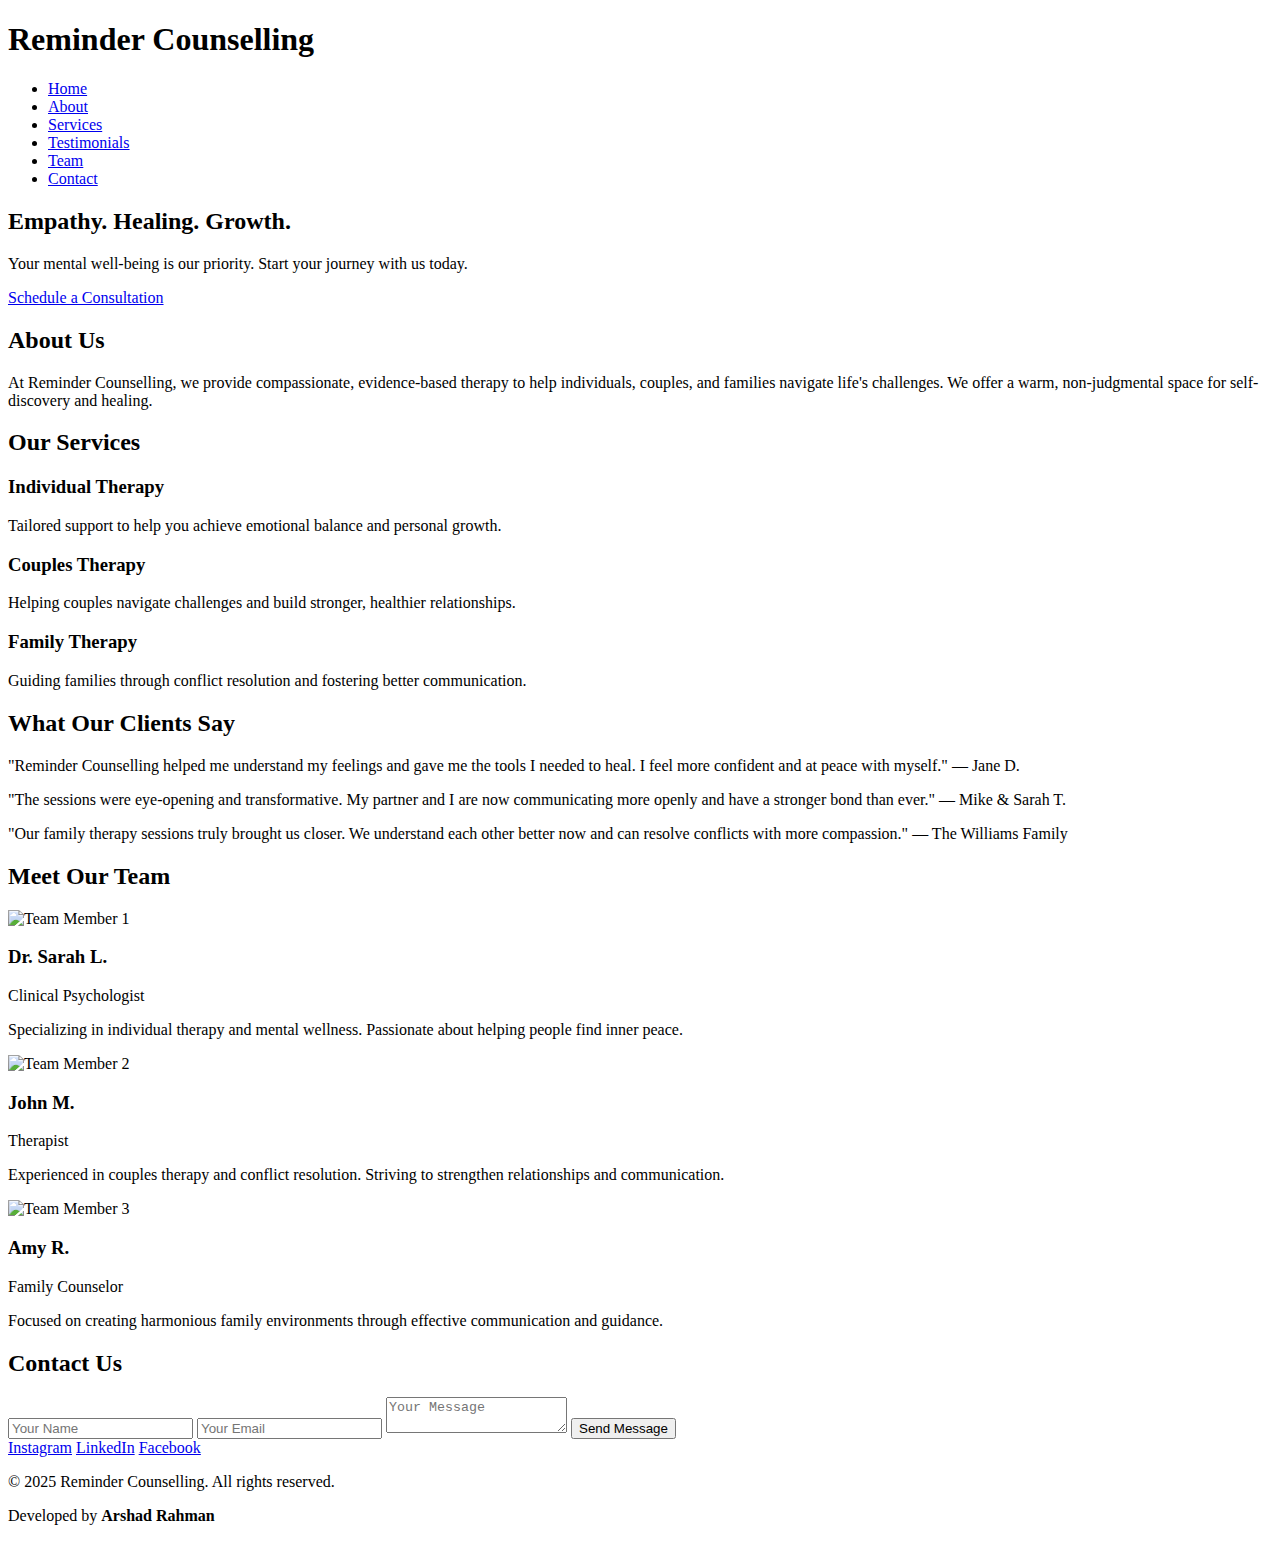
==== commit 6b386394: "Update index.html" ====
--- a/index.html
+++ b/index.html
@@ -1,1232 +1,148 @@
 <!DOCTYPE html>
-<!-- This site was created in Webflow. https://webflow.com -->
-<!-- Last Published: Thu Sep 22 2022 15:36:28 GMT+0000 (Coordinated Universal Time) -->
-<html data-wf-domain="empathy-path-eleven.webflow.io" data-wf-page="611030f94f960b02ff9ea3b1" data-wf-site="611030f94f960b2e229ea3b0">
+<html lang="en">
+
 <head>
-    <meta charset="utf-8"/>
-    <title>Home |Template</title>
-    <meta content="width=device-width, initial-scale=1" name="viewport"/>
-    <meta content="Webflow" name="generator"/>
-    <link href="https://assets.website-files.com/611030f94f960b2e229ea3b0/css/empathy-path-eleven.webflow.e8d69a4c7.css" rel="stylesheet" type="text/css"/>
-    <style>
-    @media (min-width: 992px) {
-        html.w-mod-js\: not\(.w-mod-ix\) [data-w-id="5ccf5cf6-ce94-edd9-8f43-c3d71e3f2ba8"] {
-            display: none;
-            -webkit-transform: translate3d(0, 0, 0) scale3d(0.3, 0.3, 1) rotateX(0) rotateY(0) rotateZ(0) skew(-20deg, -20deg);
-            -moz-transform: translate3d(0, 0, 0) scale3d(0.3, 0.3, 1) rotateX(0) rotateY(0) rotateZ(0) skew(-20deg, -20deg);
-            -ms-transform: translate3d(0, 0, 0) scale3d(0.3, 0.3, 1) rotateX(0) rotateY(0) rotateZ(0) skew(-20deg, -20deg);
-            transform: translate3d(0, 0, 0) scale3d(0.3, 0.3, 1) rotateX(0) rotateY(0) rotateZ(0) skew(-20deg, -20deg);
-            opacity: 0;
-        }
-    }
-    </style>
-    <link href="https://fonts.googleapis.com" rel="preconnect"/>
-    <link href="https://fonts.gstatic.com" rel="preconnect" crossorigin="anonymous"/>
-    <script src="https://ajax.googleapis.com/ajax/libs/webfont/1.6.26/webfont.js" type="text/javascript"></script>
-    <script type="text/javascript">
-    WebFont.load({
-        google: {
-            families: ["Montserrat:100,100italic,200,200italic,300,300italic,400,400italic,500,500italic,600,600italic,700,700italic,800,800italic,900,900italic", "Krona One:regular", "Syne:regular,500,600,700,800"]
-        }
-    });
-    </script>
-    <script type="text/javascript">
-    !function(o, c) {
-        var n = c.documentElement,
-            t = " w-mod-";
-        n.className += t + "js",
-        ("ontouchstart" in o || o.DocumentTouch && c instanceof DocumentTouch) && (n.className += t + "touch")
-    }(window, document);
-    </script>
-    <link href="https://cdn.prod.website-files.com/img/favicon.ico" rel="shortcut icon" type="image/x-icon"/>
-    <link href="https://cdn.prod.website-files.com/img/webclip.png" rel="apple-touch-icon"/>
+    <meta charset="UTF-8">
+    <meta name="viewport" content="width=device-width, initial-scale=1.0">
+    <meta http-equiv="X-UA-Compatible" content="ie=edge">
+    <title>Reminder Counselling</title>
+    <link rel="stylesheet" href="styles.css">
+    <script src="https://code.jquery.com/jquery-3.6.0.min.js"></script>
+    <script src="script.js"></script>
 </head>
-<body class="body">
-    <div class="preloader">
-        <div class="grain-wrapper">
-            <div class="grain in-element"></div>
+
+<body>
+    <!-- Header Section -->
+    <header>
+        <nav>
+            <div class="logo">
+                <h1>Reminder Counselling</h1>
+            </div>
+            <ul class="nav-links">
+                <li><a href="#home">Home</a></li>
+                <li><a href="#about">About</a></li>
+                <li><a href="#services">Services</a></li>
+                <li><a href="#testimonials">Testimonials</a></li>
+                <li><a href="#team">Team</a></li>
+                <li><a href="#contact">Contact</a></li>
+            </ul>
+        </nav>
+    </header>
+
+    <!-- Hero Section -->
+    <section id="home" class="hero">
+        <div class="hero-content">
+            <h2>Empathy. Healing. Growth.</h2>
+            <p>Your mental well-being is our priority. Start your journey with us today.</p>
+            <a href="#contact" class="cta-button">Schedule a Consultation</a>
         </div>
-        <div class="preloader-content">
-            <div class="subtitle">Loading</div>
-            <div class="preloader-outline-circle">
-                <div id="w-node-_74cc01b5-0937-d3a4-c5e1-1b59c8b714d3-c8b714cc" class="preloader-outline-wrapper top">
-                    <div class="preloader-outline"></div>
+    </section>
+
+    <!-- About Section -->
+    <section id="about">
+        <div class="container">
+            <h2>About Us</h2>
+            <p>At Reminder Counselling, we provide compassionate, evidence-based therapy to help individuals, couples, and families navigate life's challenges. We offer a warm, non-judgmental space for self-discovery and healing.</p>
+        </div>
+    </section>
+
+    <!-- Services Section -->
+    <section id="services">
+        <div class="container">
+            <h2>Our Services</h2>
+            <div class="service-item">
+                <h3>Individual Therapy</h3>
+                <p>Tailored support to help you achieve emotional balance and personal growth.</p>
+            </div>
+            <div class="service-item">
+                <h3>Couples Therapy</h3>
+                <p>Helping couples navigate challenges and build stronger, healthier relationships.</p>
+            </div>
+            <div class="service-item">
+                <h3>Family Therapy</h3>
+                <p>Guiding families through conflict resolution and fostering better communication.</p>
+            </div>
+        </div>
+    </section>
+
+    <!-- Testimonials Section (with Slider) -->
+    <section id="testimonials">
+        <div class="container">
+            <h2>What Our Clients Say</h2>
+            <div class="testimonial-slider">
+                <div class="testimonial-slide">
+                    <p>"Reminder Counselling helped me understand my feelings and gave me the tools I needed to heal. I feel more confident and at peace with myself." — Jane D.</p>
                 </div>
-                <div id="w-node-_74cc01b5-0937-d3a4-c5e1-1b59c8b714d5-c8b714cc" class="preloader-outline-wrapper bottom">
-                    <div class="preloader-outline bottom"></div>
+                <div class="testimonial-slide">
+                    <p>"The sessions were eye-opening and transformative. My partner and I are now communicating more openly and have a stronger bond than ever." — Mike & Sarah T.</p>
+                </div>
+                <div class="testimonial-slide">
+                    <p>"Our family therapy sessions truly brought us closer. We understand each other better now and can resolve conflicts with more compassion." — The Williams Family</p>
                 </div>
             </div>
         </div>
-    </div>
-    <div data-collapse="none" data-animation="default" data-duration="400" data-easing="ease" data-easing2="ease" role="banner" class="navbar w-nav">
-        <div data-w-id="8dc0a957-728d-f9c4-ca0d-2987c0d37288" class="full-screen-menu">
-            <div class="grain in-element"></div>
-            <div class="menu-content">
-                <div id="w-node-fc881fd5-67a7-613d-9e4f-502f79f3247a-21b10d4f" data-w-id="fc881fd5-67a7-613d-9e4f-502f79f3247a" class="menu-items">
-                    <div data-w-id="9032598b-e734-2bd8-7e64-0736ff039a1a" class="menu-wrapper">
-                        <a id="out" href="/" aria-current="page" class="menu-link w-inline-block w--current">
-                            <div class="title">
-                                <div>Home</div>
-                            </div>
-                        </a>
-                        <a id="out" href="/services" class="menu-link w-inline-block">
-                            <div class="title">
-                                <div>Services</div>
-                            </div>
-                        </a>
-                        <a id="out" href="/about" class="menu-link w-inline-block">
-                            <div class="title">
-                                <div>About</div>
-                            </div>
-                        </a>
-                        <a id="out" href="/projects" class="menu-link w-inline-block">
-                            <div class="title">
-                                <div>Projects</div>
-                            </div>
-                        </a>
-                        <a id="out" href="/news" class="menu-link w-inline-block">
-                            <div id="w-node-_3f65b3d7-15f7-14cb-e0e5-9b7c40221ca3-21b10d4f" class="title">
-                                <div>News</div>
-                            </div>
-                        </a>
-                        <a id="out" href="/contact" class="menu-link w-node-d6eaa62a-c375-7ed9-28ed-7d9126981c64-21b10d4f w-inline-block">
-                            <div class="title">
-                                <div>Contact</div>
-                            </div>
-                        </a>
+    </section>
+
+    <!-- Team Section -->
+    <section id="team">
+        <div class="container">
+            <h2>Meet Our Team</h2>
+            <div class="team-cards">
+                <div class="team-card">
+                    <div class="team-avatar">
+                        <img src="https://via.placeholder.com/150" alt="Team Member 1">
                     </div>
+                    <h3>Dr. Sarah L.</h3>
+                    <p>Clinical Psychologist</p>
+                    <p>Specializing in individual therapy and mental wellness. Passionate about helping people find inner peace.</p>
                 </div>
-                <div class="menu-center">
-                    <div class="menu-pin"></div>
+                <div class="team-card">
+                    <div class="team-avatar">
+                        <img src="https://via.placeholder.com/150" alt="Team Member 2">
+                    </div>
+                    <h3>John M.</h3>
+                    <p>Therapist</p>
+                    <p>Experienced in couples therapy and conflict resolution. Striving to strengthen relationships and communication.</p>
+                </div>
+                <div class="team-card">
+                    <div class="team-avatar">
+                        <img src="https://via.placeholder.com/150" alt="Team Member 3">
+                    </div>
+                    <h3>Amy R.</h3>
+                    <p>Family Counselor</p>
+                    <p>Focused on creating harmonious family environments through effective communication and guidance.</p>
                 </div>
             </div>
         </div>
-        <div class="grid-wrapper zero-height">
-            <div id="w-node-_57398322-eccc-1d76-2424-c47721b10d51-21b10d4f" class="navbar-wrapper">
-                <div data-w-id="57398322-eccc-1d76-2424-c47721b10d52" class="grain-wrapper">
-                    <div class="grain in-nav"></div>
-                </div>
-                <a href="#" class="reel-link w-inline-block w-lightbox">
-                    <div id="w-node-_57398322-eccc-1d76-2424-c47721b10d55-21b10d4f" class="dot"></div>
-                    <div class="nav-text">Our reel</div>
-                    <script type="application/json" class="w-json">{
-                      "items": [
-                        {
-                          "url": "https://www.youtube.com/watch?v=NpEaa2P7qZI",
-                          "originalUrl": "https://www.youtube.com/watch?v=NpEaa2P7qZI",
-                          "width": 940,
-                          "height": 528,
-                          "thumbnailUrl": "https://i.ytimg.com/vi/NpEaa2P7qZI/hqdefault.jpg",
-                          "html": "<iframe class=\"embedly-embed\" src=\"//cdn.embedly.com/widgets/media.html?src=https%3A%2F%2Fwww.youtube.com%2Fembed%2FNpEaa2P7qZI%3Ffeature%3Doembed&display_name=YouTube&url=https%3A%2F%2Fwww.youtube.com%2Fwatch%3Fv%3DNpEaa2P7qZI&image=https%3A%2F%2Fi.ytimg.com%2Fvi%2FNpEaa2P7qZI%2Fhqdefault.jpg&key=96f1f04c5f4143bcb0f2e68c87d65feb&type=text%2Fhtml&schema=youtube\" width=\"940\" height=\"528\" scrolling=\"no\" title=\"YouTube embed\" frameborder=\"0\" allow=\"autoplay; fullscreen\" allowfullscreen=\"true\"></iframe>",
-                          "type": "video"
-                        }
-                      ],
-                      "group": ""
-                    }</script>
-                </a>
-                <a href="/" id="w-node-_57398322-eccc-1d76-2424-c47721b10d58-21b10d4f" aria-current="page" class="brand w-nav-brand w--current">
-                    <div>Empathy</div>
-                </a>
-                <nav role="navigation" class="nav-menu w-nav-menu">
-                    <a href="#" class="nav-link w-nav-link">Home</a>
-                </nav>
-                <div class="w-nav-button">
-                    <div class="w-icon-nav-menu"></div>
-                </div>
-                <div id="w-node-_57398322-eccc-1d76-2424-c47721b10d63-21b10d4f" class="nav-right">
-                    <div class="page-title">
-                        <div class="nav-text">Home</div>
-                    </div>
-                    <div class="light-separator dot"></div>
-                    <div data-w-id="57398322-eccc-1d76-2424-c47721b10d68" class="menu-button">
-                        <div data-is-ix2-target="1" class="lottie-animation" data-w-id="57398322-eccc-1d76-2424-c47721b10d69" data-animation-type="lottie" data-src="https://cdn.prod.website-files.com/611030f94f960b2e229ea3b0/611154a2ed9cf0469bf51a60_Menu-nav.json" data-loop="0" data-direction="1" data-autoplay="0" data-renderer="svg" data-default-duration="2.875" data-duration="0" data-ix2-initial-state="0"></div>
-                    </div>
-                </div>
-            </div>
+    </section>
+
+    <!-- Contact Section -->
+    <section id="contact">
+        <div class="container">
+            <h2>Contact Us</h2>
+            <form id="contact-form">
+                <input type="text" id="name" placeholder="Your Name" required>
+                <input type="email" id="email" placeholder="Your Email" required>
+                <textarea id="message" placeholder="Your Message" required></textarea>
+                <button type="submit" class="cta-button">Send Message</button>
+            </form>
         </div>
+    </section>
+
+    <!-- Footer Section -->
+   <!-- Footer Section -->
+<footer>
+    <div class="container">
+        <div class="social-links">
+            <a href="https://www.instagram.com/reminder_counselling" target="_blank">Instagram</a>
+            <a href="#" target="_blank">LinkedIn</a>
+            <a href="#" target="_blank">Facebook</a>
+        </div>
+        <p>&copy; 2025 Reminder Counselling. All rights reserved.</p>
+        <p class="signature">Developed by <strong>Arshad Rahman</strong></p>
     </div>
-    <div data-w-id="bfb64953-a8c7-b1be-c434-d9bb6734d092" class="home-hero">
-        <div class="hero-image">
-            <div class="hero-background home-background">
-                <div class="overlay"></div>
-            </div>
-        </div>
-        <div class="hero-wrapper">
-            <div id="w-node-_2a8ca09f-4f9b-09e5-fdff-74b5da8da592-ff9ea3b1" class="hero-content">
-                <div id="w-node-_8a8b0b16-81c6-9194-e04b-2e6630cd3864-ff9ea3b1" class="rotating-text-wrapper top-text">
-                    <div class="rotate-text-wrapper top-text">
-                        <h1 class="rotate-heading">Apple Box</h1>
-                        <div id="w-node-_36c1fa0b-81ea-f87d-ba14-aa8c21de7156-fd813ec8" class="dot large solid"></div>
-                        <h1 class="rotate-heading">Apple Box</h1>
-                        <div id="w-node-_50e99ecd-60a3-ad22-36ea-263a4ea4c43a-fd813ec8" class="dot large solid"></div>
-                        <h1 class="rotate-heading">Apple Box</h1>
-                        <div id="w-node-_70ef2986-807b-ce5f-7a5e-3fd3fc8bb3ca-fd813ec8" class="dot large solid"></div>
-                        <h1 class="rotate-heading">Apple Box</h1>
-                    </div>
-                    <div class="rotate-text-wrapper top-text">
-                        <h1 class="rotate-heading">Apple Box</h1>
-                        <div id="w-node-_36c1fa0b-81ea-f87d-ba14-aa8c21de7156-fd813ec8" class="dot large solid"></div>
-                        <h1 class="rotate-heading">Apple Box</h1>
-                        <div id="w-node-_50e99ecd-60a3-ad22-36ea-263a4ea4c43a-fd813ec8" class="dot large solid"></div>
-                        <h1 class="rotate-heading">Apple Box</h1>
-                        <div id="w-node-_70ef2986-807b-ce5f-7a5e-3fd3fc8bb3ca-fd813ec8" class="dot large solid"></div>
-                        <h1 class="rotate-heading">Apple Box</h1>
-                    </div>
-                </div>
-                <div id="w-node-ac52f625-95fd-a3ca-54b0-92197cb53a2d-ff9ea3b1" class="rotating-text-wrapper bottom-text">
-                    <div id="out" class="rotate-text-wrapper bottom-text">
-                        <h1 class="rotate-heading">Based in Saudi Arabia</h1>
-                        <div id="w-node-a3bf2e12-387f-9408-fc19-c35bd26e3d27-ef7244d9" class="dot large"></div>
-                        <h1 class="rotate-heading">Based in Saudi Arabia</h1>
-                        <div id="w-node-_844a7c99-96fc-6ab0-1c5a-4534068a4357-ef7244d9" class="dot large"></div>
-                        <h1 class="rotate-heading">Based in Saudi Arabia</h1>
-                        <div id="w-node-_1d95eafb-e2b5-55bf-db4c-7ebbff76c137-ef7244d9" class="dot large"></div>
-                        <h1 class="rotate-heading">Based in Saudi Arabia</h1>
-                        <div id="w-node-f386b94a-e8a9-410b-cf26-3aca4fc473e3-ef7244d9" class="dot large"></div>
-                    </div>
-                    <div id="out" class="rotate-text-wrapper bottom-text">
-                        <h1 class="rotate-heading">Based in Saudi Arabia</h1>
-                        <div id="w-node-a3bf2e12-387f-9408-fc19-c35bd26e3d27-ef7244d9" class="dot large"></div>
-                        <h1 class="rotate-heading">Based in Saudi Arabia</h1>
-                        <div id="w-node-_844a7c99-96fc-6ab0-1c5a-4534068a4357-ef7244d9" class="dot large"></div>
-                        <h1 class="rotate-heading">Based in Saudi Arabia</h1>
-                        <div id="w-node-_1d95eafb-e2b5-55bf-db4c-7ebbff76c137-ef7244d9" class="dot large"></div>
-                        <h1 class="rotate-heading">Based in Saudi Arabia</h1>
-                        <div id="w-node-f386b94a-e8a9-410b-cf26-3aca4fc473e3-ef7244d9" class="dot large"></div>
-                    </div>
-                </div>
-            </div>
-            <a href="#scroll" data-w-id="47d7efc7-af2d-94b6-4c5e-6ced314f79f0" class="scroll-link w-inline-block">
-                <img src="https://cdn.prod.website-files.com/611030f94f960b2e229ea3b0/6119c1d83401f47e8d2d8bdd_arrow-bottom-right(24x24)%402x.svg" loading="lazy" alt="" class="scroll-arrow-icon"/>
-            </a>
-            <div id="w-node-_8c2f5e44-76f6-5885-577c-b15d5f6a39ea-ff9ea3b1" class="hero-links">
-                <a id="w-node-_8b499747-6179-93d3-477f-743d7b5dd540-ff9ea3b1" href="/projects" class="underline-link w-inline-block">
-                    <div>Our projects</div>
-                    <div class="hover-line">
-                        <div class="hover-line-fill"></div>
-                    </div>
-                </a>
-                <div id="w-node-_36a32bde-e9e6-f6ca-7526-d051c387a037-ff9ea3b1" class="dot"></div>
-                <a id="w-node-eae1fb38-9031-6958-1e47-8f8fcc9ed929-ff9ea3b1" href="/services" class="underline-link w-inline-block">
-                    <div>View services</div>
-                    <div class="hover-line">
-                        <div class="hover-line-fill"></div>
-                    </div>
-                </a>
-            </div>
-        </div>
-    </div>
-    <div>
-        <div id="scroll" class="section">
-            <div class="grid-wrapper">
-                <div id="w-node-_5830d63b-46c8-5b51-3d99-9b9070e150c0-ff9ea3b1" class="four-column">
-                    <div id="w-node-_0a2fb6ef-4137-36dc-2525-8e14eced6b7a-ff9ea3b1" class="subtitle">/Services</div>
-                    <div id="w-node-f04b657a-8d31-e85d-ba72-ca58dfb348c3-ff9ea3b1" class="stacked-content">
-                        <div class="medium-width">
-                            <h1 class="heading">We help brands drive growth through digital experiences</h1>
-                        </div>
-                        <div class="three-card-grid">
-                            <div class="card">
-                                <div class="service-card-top">
-                                    <div class="card-link">
-                                        <img src="https://cdn.prod.website-files.com/611030f94f960b2e229ea3b0/6119bfcad260326594898808_page-break(24x24)%402x.svg" loading="lazy" alt=""/>
-                                    </div>
-                                    <div id="w-node-e2b8e9aa-936c-a01d-c6ee-8737e0cfb8f1-ff9ea3b1" class="horizontal-line"></div>
-                                </div>
-                                <div class="stacked-description">
-                                    <h3>Websites</h3>
-                                    <div class="body-display">Lorem ipsum dolor sit amet, consectet adipis elit nam id.</div>
-                                </div>
-                            </div>
-                            <div class="card">
-                                <div class="service-card-top">
-                                    <div class="card-link">
-                                        <img src="https://cdn.prod.website-files.com/611030f94f960b2e229ea3b0/6119beb3d26032da51897fb4_bolt(24x24)%402x.svg" loading="lazy" alt=""/>
-                                    </div>
-                                    <div id="w-node-_19ba0351-149c-49c7-9258-8fafe5071dc4-ff9ea3b1" class="horizontal-line"></div>
-                                </div>
-                                <div class="stacked-description">
-                                    <h3>Branding</h3>
-                                    <div class="body-display">Lorem ipsum dolor sit amet, consectet adipis elit nam id.</div>
-                                </div>
-                            </div>
-                            <div class="card">
-                                <div class="service-card-top">
-                                    <div class="card-link">
-                                        <img src="https://cdn.prod.website-files.com/611030f94f960b2e229ea3b0/6119bf6c2bec066612c6e933_signal(24x24)%402x.svg" loading="lazy" alt=""/>
-                                    </div>
-                                    <div id="w-node-_2a857918-8baf-f4d7-16a6-fe0eced176e0-ff9ea3b1" class="horizontal-line"></div>
-                                </div>
-                                <div class="stacked-description">
-                                    <h3>Marketing</h3>
-                                    <div class="body-display">Lorem ipsum dolor sit amet, consectet adipis elit nam id.</div>
-                                </div>
-                            </div>
-                        </div>
-                    </div>
-                </div>
-            </div>
-        </div>
-        <div class="section verticle-border no-padding">
-            <div class="grid-wrapper">
-                <div id="w-node-_21ad1e52-1598-df48-2fd0-3d847b66a496-ff9ea3b1" class="four-column">
-                    <div id="w-node-c754577e-89fa-a05c-354d-6d47247e3961-ff9ea3b1" data-w-id="c754577e-89fa-a05c-354d-6d47247e3961" class="video-cover">
-                        <a href="#" class="video-clip w-inline-block w-lightbox">
-                            <div data-w-id="57a53d92-1d3a-fa06-8921-2f32e226971f" style="-webkit-transform:translate3d(0, 0, 0) scale3d(1, 1, 1) rotateX(0) rotateY(0) rotateZ(0) skew(0, 0);-moz-transform:translate3d(0, 0, 0) scale3d(1, 1, 1) rotateX(0) rotateY(0) rotateZ(0) skew(0, 0);-ms-transform:translate3d(0, 0, 0) scale3d(1, 1, 1) rotateX(0) rotateY(0) rotateZ(0) skew(0, 0);transform:translate3d(0, 0, 0) scale3d(1, 1, 1) rotateX(0) rotateY(0) rotateZ(0) skew(0, 0)" class="play-video">
-                                <img src="https://cdn.prod.website-files.com/611030f94f960b2e229ea3b0/6116e72d0340f95b5a141003_play(24x24)%402x%20(1).svg" loading="lazy" alt="" class="play-icon-image"/>
-                                <div class="background-cover body">
-                                    <div class="grain in-element"></div>
-                                </div>
-                            </div>
-                            <div data-poster-url="https://cdn.prod.website-files.com/611030f94f960b2e229ea3b0/61196996539ea1de58d707d8_Video014-poster-00001.jpg" data-video-urls="https://cdn.prod.website-files.com/611030f94f960b2e229ea3b0/61196996539ea1de58d707d8_Video014-transcode.mp4,https://cdn.prod.website-files.com/611030f94f960b2e229ea3b0/61196996539ea1de58d707d8_Video014-transcode.webm" data-autoplay="true" data-loop="true" data-wf-ignore="true" class="background-video w-background-video w-background-video-atom">
-                                <video id="4c2da22b-51fd-c063-f1f3-3d21e072d857-video" autoplay="" loop="" style="background-image:url(&quot;https://cdn.prod.website-files.com/611030f94f960b2e229ea3b0/61196996539ea1de58d707d8_Video014-poster-00001.jpg&quot;)" muted="" playsinline="" data-wf-ignore="true" data-object-fit="cover">
-                                    <source src="https://cdn.prod.website-files.com/611030f94f960b2e229ea3b0/61196996539ea1de58d707d8_Video014-transcode.mp4" data-wf-ignore="true"/>
-                                    <source src="https://cdn.prod.website-files.com/611030f94f960b2e229ea3b0/61196996539ea1de58d707d8_Video014-transcode.webm" data-wf-ignore="true"/>
-                                </video>
-                                <div class="overlay light"></div>
-                            </div>
-                            <script type="application/json" class="w-json">{
-                              "items": [
-                                {
-                                  "url": "https://youtube.com/watch?v=NpEaa2P7qZI",
-                                  "originalUrl": "https://youtube.com/watch?v=NpEaa2P7qZI",
-                                  "width": 940,
-                                  "height": 528,
-                                  "thumbnailUrl": "https://i.ytimg.com/vi/NpEaa2P7qZI/hqdefault.jpg",
-                                  "html": "<iframe class=\"embedly-embed\" src=\"//cdn.embedly.com/widgets/media.html?src=https%3A%2F%2Fwww.youtube.com%2Fembed%2FNpEaa2P7qZI%3Ffeature%3Doembed&display_name=YouTube&url=https%3A%2F%2Fwww.youtube.com%2Fwatch%3Fv%3DNpEaa2P7qZI&image=https%3A%2F%2Fi.ytimg.com%2Fvi%2FNpEaa2P7qZI%2Fhqdefault.jpg&key=96f1f04c5f4143bcb0f2e68c87d65feb&type=text%2Fhtml&schema=youtube\" width=\"940\" height=\"528\" scrolling=\"no\" title=\"YouTube embed\" frameborder=\"0\" allow=\"autoplay; fullscreen\" allowfullscreen=\"true\"></iframe>",
-                                  "type": "video"
-                                }
-                              ],
-                              "group": ""
-                            }</script>
-                        </a>
-                    </div>
-                    <div id="w-node-_36d22a74-5d68-105d-52bb-05b893d84ee0-ff9ea3b1" class="left-intro">
-                        <div id="w-node-cf668bd9-79bc-8b9d-875f-18e2e51c3313-ff9ea3b1" class="subtitle">/About us</div>
-                        <div id="w-node-ce4ec62b-1373-2967-b41b-8ba08cdddd42-ff9ea3b1" class="stacked-title">
-                            <h1 class="heading">We craft engaging digital experiences that drive results</h1>
-                        </div>
-                        <a id="w-node-_73f25a0e-b0e9-b27a-0f5d-b599a14474cc-ff9ea3b1" href="/about" class="underline-link dark w-inline-block">
-                            <div>Learn more</div>
-                            <div class="hover-line">
-                                <div class="hover-line-fill"></div>
-                            </div>
-                        </a>
-                    </div>
-                </div>
-            </div>
-        </div>
-    </div>
-    <div class="section no-clip">
-        <div class="grid-wrapper">
-            <div id="w-node-_466f1517-9970-0056-02e3-2c6e76aaf15d-ff9ea3b1" data-w-id="466f1517-9970-0056-02e3-2c6e76aaf15d" class="four-column">
-                <div id="w-node-_9ad63a0a-ba32-7e48-144a-66bbf0bcb90c-ff9ea3b1" class="left-sidebar">
-                    <div>
-                        <div class="subtitle">/Our Work</div>
-                    </div>
-                    <a data-w-id="6ad627f2-d438-4dfa-d8ba-cbab594f92d5" href="/projects" class="sticky-circle w-inline-block">
-                        <div class="circle-link-text">View all</div>
-                        <div class="outline-circle-wrapper">
-                            <div id="w-node-b5f91b28-5a0c-7f66-d2b4-127b80225c4b-ff9ea3b1" class="outline-clip top">
-                                <div class="outline-circle"></div>
-                            </div>
-                            <div id="w-node-_19d851e4-2066-f592-c608-0b627fa868f3-ff9ea3b1" class="outline-clip bottom">
-                                <div class="outline-circle"></div>
-                            </div>
-                        </div>
-                    </a>
-                </div>
-                <div id="w-node-_2e00f5cc-d222-8bc7-2e87-eaa7e4cd9c79-ff9ea3b1" class="collection-list-wrapper w-dyn-list">
-                    <div role="list" class="project-grid w-dyn-items">
-                        <div role="listitem" class="project-item w-dyn-item">
-                            <a href="/projects/soho-house-comedy" class="project-image w-inline-block">
-                                <div class="view-link">
-                                    <div class="subtitle dark">View</div>
-                                </div>
-                                <div class="view-link-cover"></div>
-                                <div class="project-image-wrapper">
-                                    <div style="background-image:url(&quot;https://cdn.prod.website-files.com/6111b13a0dec1f134a4fd0b2/611a810c23330d3020d01aa3_Comp014.jpeg&quot;)" class="background"></div>
-                                </div>
-                            </a>
-                            <div class="project-card-info">
-                                <div class="card-info">
-                                    <div class="subtitle">Marketing</div>
-                                    <div class="stacked-title">
-                                        <h3 class="heading medium">Soho house comedy</h3>
-                                        <a id="w-node-_2e00f5cc-d222-8bc7-2e87-eaa7e4cd9c86-ff9ea3b1" href="/projects/soho-house-comedy" class="underline-link dark w-inline-block">
-                                            <div>Learn more</div>
-                                            <div class="hover-line">
-                                                <div class="hover-line-fill"></div>
-                                            </div>
-                                        </a>
-                                    </div>
-                                </div>
-                            </div>
-                        </div>
-                        <div role="listitem" class="project-item w-dyn-item">
-                            <a href="/projects/greenpoint-flower-lounge" class="project-image w-inline-block">
-                                <div class="view-link">
-                                    <div class="subtitle dark">View</div>
-                                </div>
-                                <div class="view-link-cover"></div>
-                                <div class="project-image-wrapper">
-                                    <div style="background-image:url(&quot;https://cdn.prod.website-files.com/6111b13a0dec1f134a4fd0b2/611a8011dd5fd40a3b47a8ad_Comp035.jpeg&quot;)" class="background"></div>
-                                </div>
-                            </a>
-                            <div class="project-card-info">
-                                <div class="card-info">
-                                    <div class="subtitle">Branding</div>
-                                    <div class="stacked-title">
-                                        <h3 class="heading medium">Greenpoint flower lounge</h3>
-                                        <a id="w-node-_2e00f5cc-d222-8bc7-2e87-eaa7e4cd9c86-ff9ea3b1" href="/projects/greenpoint-flower-lounge" class="underline-link dark w-inline-block">
-                                            <div>Learn more</div>
-                                            <div class="hover-line">
-                                                <div class="hover-line-fill"></div>
-                                            </div>
-                                        </a>
-                                    </div>
-                                </div>
-                            </div>
-                        </div>
-                        <div role="listitem" class="project-item w-dyn-item">
-                            <a href="/projects/tribeca-ventures" class="project-image w-inline-block">
-                                <div class="view-link">
-                                    <div class="subtitle dark">View</div>
-                                </div>
-                                <div class="view-link-cover"></div>
-                                <div class="project-image-wrapper">
-                                    <div style="background-image:url(&quot;https://cdn.prod.website-files.com/6111b13a0dec1f134a4fd0b2/611a80c14d3852f5e6147faa_Comp018.jpeg&quot;)" class="background"></div>
-                                </div>
-                            </a>
-                            <div class="project-card-info">
-                                <div class="card-info">
-                                    <div class="subtitle">Website</div>
-                                    <div class="stacked-title">
-                                        <h3 class="heading medium">Tribeca Ventures</h3>
-                                        <a id="w-node-_2e00f5cc-d222-8bc7-2e87-eaa7e4cd9c86-ff9ea3b1" href="/projects/tribeca-ventures" class="underline-link dark w-inline-block">
-                                            <div>Learn more</div>
-                                            <div class="hover-line">
-                                                <div class="hover-line-fill"></div>
-                                            </div>
-                                        </a>
-                                    </div>
-                                </div>
-                            </div>
-                        </div>
-                        <div role="listitem" class="project-item w-dyn-item">
-                            <a href="/projects/swiss-galaxy-banking" class="project-image w-inline-block">
-                                <div class="view-link">
-                                    <div class="subtitle dark">View</div>
-                                </div>
-                                <div class="view-link-cover"></div>
-                                <div class="project-image-wrapper">
-                                    <div style="background-image:url(&quot;https://cdn.prod.website-files.com/6111b13a0dec1f134a4fd0b2/611a802bda3fa4786cf19ac0_Comp024.jpeg&quot;)" class="background"></div>
-                                </div>
-                            </a>
-                            <div class="project-card-info">
-                                <div class="card-info">
-                                    <div class="subtitle">Website</div>
-                                    <div class="stacked-title">
-                                        <h3 class="heading medium">Swiss Galaxy Banking</h3>
-                                        <a id="w-node-_2e00f5cc-d222-8bc7-2e87-eaa7e4cd9c86-ff9ea3b1" href="/projects/swiss-galaxy-banking" class="underline-link dark w-inline-block">
-                                            <div>Learn more</div>
-                                            <div class="hover-line">
-                                                <div class="hover-line-fill"></div>
-                                            </div>
-                                        </a>
-                                    </div>
-                                </div>
-                            </div>
-                        </div>
-                        <div role="listitem" class="project-item w-dyn-item">
-                            <a href="/projects/west-village-corporate" class="project-image w-inline-block">
-                                <div class="view-link">
-                                    <div class="subtitle dark">View</div>
-                                </div>
-                                <div class="view-link-cover"></div>
-                                <div class="project-image-wrapper">
-                                    <div style="background-image:url(&quot;https://cdn.prod.website-files.com/6111b13a0dec1f134a4fd0b2/611a80a24b879a1dd68665a2_Comp006.jpeg&quot;)" class="background"></div>
-                                </div>
-                            </a>
-                            <div class="project-card-info">
-                                <div class="card-info">
-                                    <div class="subtitle">Website</div>
-                                    <div class="stacked-title">
-                                        <h3 class="heading medium">West Village Corporate</h3>
-                                        <a id="w-node-_2e00f5cc-d222-8bc7-2e87-eaa7e4cd9c86-ff9ea3b1" href="/projects/west-village-corporate" class="underline-link dark w-inline-block">
-                                            <div>Learn more</div>
-                                            <div class="hover-line">
-                                                <div class="hover-line-fill"></div>
-                                            </div>
-                                        </a>
-                                    </div>
-                                </div>
-                            </div>
-                        </div>
-                    </div>
-                </div>
-            </div>
-        </div>
-    </div>
-    <div class="section top-border no-padding">
-        <div class="grid-wrapper">
-            <div id="w-node-_2e495b9c-d663-6b7e-5089-3a2e4ca2b70d-4ca2b70b" class="four-column">
-                <div id="w-node-_2e495b9c-d663-6b7e-5089-3a2e4ca2b70e-4ca2b70b" class="circles-rotating-wrapper">
-                    <div class="circle-items">
-                        <div class="circle">
-                            <img src="https://cdn.prod.website-files.com/611030f94f960b2e229ea3b0/61195696d26032837c852e69_spotify%201.svg" loading="lazy" alt="" class="logo-image"/>
-                        </div>
-                        <div class="circle">
-                            <img src="https://cdn.prod.website-files.com/611030f94f960b2e229ea3b0/61195679b86b161e46b73df0_kyan%201.svg" loading="lazy" alt="" class="logo-image"/>
-                        </div>
-                        <div class="circle">
-                            <img src="https://cdn.prod.website-files.com/611030f94f960b2e229ea3b0/61195653a0168a40adb401ca_kanba%201.svg" loading="lazy" alt="" class="logo-image"/>
-                        </div>
-                        <div class="circle">
-                            <img src="https://cdn.prod.website-files.com/611030f94f960b2e229ea3b0/6119562592ac1c050ba8b900_aven%201.svg" loading="lazy" alt="" class="logo-image"/>
-                        </div>
-                        <div class="circle">
-                            <img src="https://cdn.prod.website-files.com/611030f94f960b2e229ea3b0/611955cbc48353a81a36b539_goldline%20001.svg" loading="lazy" alt="" class="logo-image"/>
-                        </div>
-                    </div>
-                    <div class="circle-items">
-                        <div class="circle">
-                            <img src="https://cdn.prod.website-files.com/611030f94f960b2e229ea3b0/61195696d26032837c852e69_spotify%201.svg" loading="lazy" alt="" class="logo-image"/>
-                        </div>
-                        <div class="circle">
-                            <img src="https://cdn.prod.website-files.com/611030f94f960b2e229ea3b0/61195679b86b161e46b73df0_kyan%201.svg" loading="lazy" alt="" class="logo-image"/>
-                        </div>
-                        <div class="circle">
-                            <img src="https://cdn.prod.website-files.com/611030f94f960b2e229ea3b0/61195653a0168a40adb401ca_kanba%201.svg" loading="lazy" alt="" class="logo-image"/>
-                        </div>
-                        <div class="circle">
-                            <img src="https://cdn.prod.website-files.com/611030f94f960b2e229ea3b0/6119562592ac1c050ba8b900_aven%201.svg" loading="lazy" alt="" class="logo-image"/>
-                        </div>
-                        <div class="circle">
-                            <img src="https://cdn.prod.website-files.com/611030f94f960b2e229ea3b0/611955cbc48353a81a36b539_goldline%20001.svg" loading="lazy" alt="" class="logo-image"/>
-                        </div>
-                    </div>
-                </div>
-                <div id="w-node-_2e495b9c-d663-6b7e-5089-3a2e4ca2b71d-4ca2b70b" class="rotating-circles"></div>
-            </div>
-        </div>
-    </div>
-    <div class="section">
-        <div class="grid-wrapper">
-            <div id="w-node-_46bd5263-c747-7018-d10b-ecb6298796da-298796d8" class="four-column">
-                <div id="w-node-_46bd5263-c747-7018-d10b-ecb6298796db-298796d8" class="testimonial-items">
-                    <div class="grain-wrapper">
-                        <div class="grain in-element"></div>
-                    </div>
-                    <div data-delay="4000" data-animation="slide" class="testimonial-slider w-slider" data-autoplay="false" data-easing="ease" data-hide-arrows="false" data-disable-swipe="true" data-autoplay-limit="0" data-nav-spacing="3" data-duration="500" data-infinite="true">
-                        <div class="w-slider-mask">
-                            <div class="quote-slide w-slide">
-                                <div class="testimonial-card">
-                                    <div id="w-node-_46bd5263-c747-7018-d10b-ecb6298796e2-298796d8" class="testimonial-quote">
-                                        <h2 class="testimonial-text">&quot;Quisque id elit semper, vehicula tellus in, posuere lacus. Curabitur nisi eros, finibus ac eleifend at, varius vel purus. Vest ante ipsum primis in faucibus orc.&quot;</h2>
-                                        <div class="testimonial-credit">
-                                            <div class="avatar one"></div>
-                                            <div id="w-node-_46bd5263-c747-7018-d10b-ecb6298796e7-298796d8" class="testimonial-name">
-                                                <div class="client-name">
-                                                    Kelsey Baine
-                                                    <br/>
-                                                </div>
-                                                <div class="subtitle small">
-                                                    Walt Disney
-                                                    <br/>
-                                                </div>
-                                            </div>
-                                        </div>
-                                    </div>
-                                    <div id="w-node-_46bd5263-c747-7018-d10b-ecb6298796ee-298796d8" class="testimonial-image">
-                                        <div class="testimonial-feature"></div>
-                                    </div>
-                                </div>
-                            </div>
-                            <div class="quote-slide w-slide">
-                                <div class="testimonial-card">
-                                    <div id="w-node-_1f4ba397-2fe6-0b23-454e-f07ba76d3fe0-298796d8" class="testimonial-quote">
-                                        <h2 class="testimonial-text">&quot;Cras enim odio, imperdiet nec lacus quis, dictum egestas ante. Viva condim mi a nibh auctor ulla quam. Donec at lorem enim.&quot;</h2>
-                                        <div class="testimonial-credit">
-                                            <div class="avatar two"></div>
-                                            <div id="w-node-_1f4ba397-2fe6-0b23-454e-f07ba76d3fe5-298796d8" class="testimonial-name">
-                                                <div class="client-name">
-                                                    Sarah Macky
-                                                    <br/>
-                                                </div>
-                                                <div class="subtitle small">
-                                                    Airtable
-                                                    <br/>
-                                                </div>
-                                            </div>
-                                        </div>
-                                    </div>
-                                    <div id="w-node-_1f4ba397-2fe6-0b23-454e-f07ba76d3fec-298796d8" class="testimonial-image">
-                                        <div class="testimonial-feature two"></div>
-                                    </div>
-                                </div>
-                            </div>
-                            <div class="quote-slide w-slide">
-                                <div class="testimonial-card">
-                                    <div id="w-node-_89ee30a4-b4f7-a3ad-9682-4625c7081bec-298796d8" class="testimonial-quote">
-                                        <h2 class="testimonial-text">&quot;Duis quis dui nulla. Nam cursus non purus ut sodales. Cras cond, ipsum nec cursus feugiat, tellus metus dignissim dolor.&quot;</h2>
-                                        <div class="testimonial-credit">
-                                            <div class="avatar three"></div>
-                                            <div id="w-node-_89ee30a4-b4f7-a3ad-9682-4625c7081bf1-298796d8" class="testimonial-name">
-                                                <div class="client-name">
-                                                    Alex Morton
-                                                    <br/>
-                                                </div>
-                                                <div class="subtitle small">
-                                                    Microsoft
-                                                    <br/>
-                                                </div>
-                                            </div>
-                                        </div>
-                                    </div>
-                                    <div id="w-node-_89ee30a4-b4f7-a3ad-9682-4625c7081bf8-298796d8" class="testimonial-image">
-                                        <div class="testimonial-feature three"></div>
-                                    </div>
-                                </div>
-                            </div>
-                            <div class="quote-slide w-slide">
-                                <div class="testimonial-card">
-                                    <div id="w-node-_3ed3f175-d5af-cec8-6219-8e16373aeac3-298796d8" class="testimonial-quote">
-                                        <h2 class="testimonial-text">&quot;Morbi vel sapien dignissim, commodo nunc eget, finibus eros. Aliquam iaculis diam et ex rhoncus, sit amet auctor enim luctus. Donec sed posuere.&quot;</h2>
-                                        <div class="testimonial-credit">
-                                            <div class="avatar four"></div>
-                                            <div id="w-node-_3ed3f175-d5af-cec8-6219-8e16373aeac8-298796d8" class="testimonial-name">
-                                                <div class="client-name">
-                                                    Terry Gilbert
-                                                    <br/>
-                                                </div>
-                                                <div class="subtitle small">
-                                                    Oracle
-                                                    <br/>
-                                                </div>
-                                            </div>
-                                        </div>
-                                    </div>
-                                    <div id="w-node-_3ed3f175-d5af-cec8-6219-8e16373aeacf-298796d8" class="testimonial-image">
-                                        <div class="testimonial-feature four"></div>
-                                    </div>
-                                </div>
-                            </div>
-                            <div class="quote-slide w-slide">
-                                <div class="testimonial-card">
-                                    <div id="w-node-_139058a6-e504-29fa-4d7b-d208600bb9ad-298796d8" class="testimonial-quote">
-                                        <h2 class="testimonial-text">&quot;Maecenas nec nisl quis mauris euismod euismod ac vitae sem. Curabitur ante libero, dictum ut ante vitae, volutat tincidunt leo, id cursus odio conval ut.&quot;</h2>
-                                        <div class="testimonial-credit">
-                                            <div class="avatar five"></div>
-                                            <div id="w-node-_139058a6-e504-29fa-4d7b-d208600bb9b2-298796d8" class="testimonial-name">
-                                                <div class="client-name">
-                                                    Kelsey Baine
-                                                    <br/>
-                                                </div>
-                                                <div class="subtitle small">
-                                                    Walt Disney
-                                                    <br/>
-                                                </div>
-                                            </div>
-                                        </div>
-                                    </div>
-                                    <div id="w-node-_139058a6-e504-29fa-4d7b-d208600bb9b9-298796d8" class="testimonial-image">
-                                        <div class="testimonial-feature five"></div>
-                                    </div>
-                                </div>
-                            </div>
-                        </div>
-                        <div class="left-arrow w-slider-arrow-left">
-                            <div class="rotate-text">Prev</div>
-                        </div>
-                        <div class="left-arrow bottom w-slider-arrow-right">
-                            <div class="rotate-text">Next</div>
-                        </div>
-                        <div class="slide-nav w-slider-nav w-round"></div>
-                    </div>
-                </div>
-            </div>
-            <div id="w-node-_46bd5263-c747-7018-d10b-ecb6298796f6-298796d8" class="dark-fill">
-                <div class="grain-wrapper">
-                    <div class="grain in-element"></div>
-                </div>
-            </div>
-        </div>
-        <div class="background-wrapper">
-            <div class="background testimonial-background">
-                <div class="overlay"></div>
-            </div>
-        </div>
-    </div>
-    <div class="section">
-        <div class="grid-wrapper">
-            <div id="w-node-c20e6167-7305-b1a6-feda-7e0ed87cf014-d87cf012" class="four-column">
-                <div id="w-node-c20e6167-7305-b1a6-feda-7e0ed87cf015-d87cf012" class="stacked-content large">
-                    <div id="w-node-c20e6167-7305-b1a6-feda-7e0ed87cf016-d87cf012" class="centered-intro medium-width">
-                        <div class="stacked-title">
-                            <div class="subtitle">/Behind Empathy/</div>
-                            <h1 class="heading">Meet the team</h1>
-                        </div>
-                    </div>
-                    <div data-delay="10" data-animation="slide" class="gallery-slider w-slider" data-autoplay="true" data-easing="ease-out-quad" data-hide-arrows="true" data-disable-swipe="false" data-autoplay-limit="1" data-nav-spacing="9" data-duration="800" data-infinite="true">
-                        <div class="gallery-mask w-slider-mask">
-                            <div class="gallery-slide w-slide">
-                                <div class="gallery-image-wrapper">
-                                    <div class="gallery-content">
-                                        <div id="w-node-_95529761-d9e6-9a28-765b-0bd1968e5afa-d87cf012" class="rotating-card-text">
-                                            <div id="out" class="rotate-text-wrapper bottom-text">
-                                                <h1 class="rotate-heading">Jessica Point</h1>
-                                                <div id="w-node-bf1899bb-7b74-2066-9e6b-7aa2b076b897-d87cf012" class="dot large"></div>
-                                                <h1 class="rotate-heading">Jessica Point</h1>
-                                                <div id="w-node-bf1899bb-7b74-2066-9e6b-7aa2b076b89a-d87cf012" class="dot large"></div>
-                                                <h1 class="rotate-heading">Jessica Point</h1>
-                                                <div id="w-node-bf1899bb-7b74-2066-9e6b-7aa2b076b89d-d87cf012" class="dot large"></div>
-                                            </div>
-                                            <div id="out" class="rotate-text-wrapper bottom-text">
-                                                <h1 class="rotate-heading">Jessica Point</h1>
-                                                <div id="w-node-_910c4bb4-e947-3172-3a7d-cf9e53f09d6b-d87cf012" class="dot large"></div>
-                                                <h1 class="rotate-heading">Jessica Point</h1>
-                                                <div id="w-node-_910c4bb4-e947-3172-3a7d-cf9e53f09d6e-d87cf012" class="dot large"></div>
-                                                <h1 class="rotate-heading">Jessica Point</h1>
-                                                <div id="w-node-_910c4bb4-e947-3172-3a7d-cf9e53f09d71-d87cf012" class="dot large"></div>
-                                            </div>
-                                        </div>
-                                        <div id="w-node-_04ab2307-4ba6-5682-7378-e7458849466a-d87cf012" class="social-icon-wrapper">
-                                            <a href="https://www.instagram.com/tycreated/" target="_blank" class="social-icon w-inline-block">
-                                                <img src="https://cdn.prod.website-files.com/611030f94f960b2e229ea3b0/61168f66c965b07277602581_instagram-logo.svg" loading="lazy" alt="" class="social-icon-image"/>
-                                            </a>
-                                            <a href="https://twitter.com/Tycreated" target="_blank" class="social-icon w-inline-block">
-                                                <img src="https://cdn.prod.website-files.com/611030f94f960b2e229ea3b0/61168f7c7b50eaa404267a8a_twitter%20(2).svg" loading="lazy" alt="" class="social-icon-image"/>
-                                            </a>
-                                            <a href="https://twitter.com/Tycreated" target="_blank" class="social-icon w-inline-block">
-                                                <img src="https://cdn.prod.website-files.com/611030f94f960b2e229ea3b0/6116905253df13d41782fe6f_facebook-f%20(1).svg" loading="lazy" alt="" class="social-icon-image"/>
-                                            </a>
-                                        </div>
-                                    </div>
-                                    <div class="gallery-image">
-                                        <div class="gallery-background one"></div>
-                                    </div>
-                                </div>
-                            </div>
-                            <div class="gallery-slide w-slide">
-                                <div class="gallery-image-wrapper">
-                                    <div class="gallery-content">
-                                        <div id="w-node-ca084f80-24a8-6c57-4e28-c46d1cb45a64-d87cf012" class="rotating-card-text">
-                                            <div id="out" class="rotate-text-wrapper bottom-text">
-                                                <h1 class="rotate-heading">Cassie Donald</h1>
-                                                <div class="dot large"></div>
-                                                <h1 class="rotate-heading">Cassie Donald</h1>
-                                                <div class="dot large"></div>
-                                                <h1 class="rotate-heading">Cassie Donald</h1>
-                                                <div class="dot large"></div>
-                                            </div>
-                                            <div id="out" class="rotate-text-wrapper bottom-text">
-                                                <h1 class="rotate-heading">Cassie Donald</h1>
-                                                <div class="dot large"></div>
-                                                <h1 class="rotate-heading">Cassie Donald</h1>
-                                                <div class="dot large"></div>
-                                                <h1 class="rotate-heading">Cassie Donald</h1>
-                                                <div class="dot large"></div>
-                                            </div>
-                                        </div>
-                                        <div id="w-node-ca084f80-24a8-6c57-4e28-c46d1cb45a79-d87cf012" class="social-icon-wrapper">
-                                            <a href="https://www.instagram.com/tycreated/" target="_blank" class="social-icon w-inline-block">
-                                                <img src="https://cdn.prod.website-files.com/611030f94f960b2e229ea3b0/61168f66c965b07277602581_instagram-logo.svg" loading="lazy" alt="" class="social-icon-image"/>
-                                            </a>
-                                            <a href="https://twitter.com/Tycreated" target="_blank" class="social-icon w-inline-block">
-                                                <img src="https://cdn.prod.website-files.com/611030f94f960b2e229ea3b0/61168f7c7b50eaa404267a8a_twitter%20(2).svg" loading="lazy" alt="" class="social-icon-image"/>
-                                            </a>
-                                            <a href="https://twitter.com/Tycreated" target="_blank" class="social-icon w-inline-block">
-                                                <img src="https://cdn.prod.website-files.com/611030f94f960b2e229ea3b0/6116905253df13d41782fe6f_facebook-f%20(1).svg" loading="lazy" alt="" class="social-icon-image"/>
-                                            </a>
-                                        </div>
-                                    </div>
-                                    <div class="gallery-image">
-                                        <div class="gallery-background two"></div>
-                                    </div>
-                                </div>
-                            </div>
-                            <div class="gallery-slide w-slide">
-                                <div class="gallery-image-wrapper">
-                                    <div class="gallery-content">
-                                        <div id="w-node-_50278d42-2c23-d07b-dd95-4d2b57a6d590-d87cf012" class="rotating-card-text">
-                                            <div id="out" class="rotate-text-wrapper bottom-text">
-                                                <h1 class="rotate-heading">Jason Vermate</h1>
-                                                <div class="dot large"></div>
-                                                <h1 class="rotate-heading">Jason Vermate</h1>
-                                                <div class="dot large"></div>
-                                                <h1 class="rotate-heading">Jason Vermate</h1>
-                                                <div class="dot large"></div>
-                                            </div>
-                                            <div id="out" class="rotate-text-wrapper bottom-text">
-                                                <h1 class="rotate-heading">Jason Vermate</h1>
-                                                <div class="dot large"></div>
-                                                <h1 class="rotate-heading">Jason Vermate</h1>
-                                                <div class="dot large"></div>
-                                                <h1 class="rotate-heading">Jason Vermate</h1>
-                                                <div class="dot large"></div>
-                                            </div>
-                                        </div>
-                                        <div id="w-node-_50278d42-2c23-d07b-dd95-4d2b57a6d5a5-d87cf012" class="social-icon-wrapper">
-                                            <a href="https://www.instagram.com/tycreated/" target="_blank" class="social-icon w-inline-block">
-                                                <img src="https://cdn.prod.website-files.com/611030f94f960b2e229ea3b0/61168f66c965b07277602581_instagram-logo.svg" loading="lazy" alt="" class="social-icon-image"/>
-                                            </a>
-                                            <a href="https://twitter.com/Tycreated" target="_blank" class="social-icon w-inline-block">
-                                                <img src="https://cdn.prod.website-files.com/611030f94f960b2e229ea3b0/61168f7c7b50eaa404267a8a_twitter%20(2).svg" loading="lazy" alt="" class="social-icon-image"/>
-                                            </a>
-                                            <a href="https://twitter.com/Tycreated" target="_blank" class="social-icon w-inline-block">
-                                                <img src="https://cdn.prod.website-files.com/611030f94f960b2e229ea3b0/6116905253df13d41782fe6f_facebook-f%20(1).svg" loading="lazy" alt="" class="social-icon-image"/>
-                                            </a>
-                                        </div>
-                                    </div>
-                                    <div class="gallery-image">
-                                        <div class="gallery-background three"></div>
-                                    </div>
-                                </div>
-                            </div>
-                            <div class="gallery-slide w-slide">
-                                <div class="gallery-image-wrapper">
-                                    <div class="gallery-content">
-                                        <div id="w-node-_2d5e59b5-7026-abdc-c69a-047c7a9bee2e-d87cf012" class="rotating-card-text">
-                                            <div id="out" class="rotate-text-wrapper bottom-text">
-                                                <h1 class="rotate-heading">Eliot Matson</h1>
-                                                <div class="dot large"></div>
-                                                <h1 class="rotate-heading">Eliot Matson</h1>
-                                                <div class="dot large"></div>
-                                                <h1 class="rotate-heading">Eliot Matson</h1>
-                                                <div class="dot large"></div>
-                                            </div>
-                                            <div id="out" class="rotate-text-wrapper bottom-text">
-                                                <h1 class="rotate-heading">Eliot Matson</h1>
-                                                <div class="dot large"></div>
-                                                <h1 class="rotate-heading">Eliot Matson</h1>
-                                                <div class="dot large"></div>
-                                                <h1 class="rotate-heading">Eliot Matson</h1>
-                                                <div class="dot large"></div>
-                                            </div>
-                                        </div>
-                                        <div id="w-node-_2d5e59b5-7026-abdc-c69a-047c7a9bee43-d87cf012" class="social-icon-wrapper">
-                                            <a href="https://www.instagram.com/tycreated/" target="_blank" class="social-icon w-inline-block">
-                                                <img src="https://cdn.prod.website-files.com/611030f94f960b2e229ea3b0/61168f66c965b07277602581_instagram-logo.svg" loading="lazy" alt="" class="social-icon-image"/>
-                                            </a>
-                                            <a href="https://twitter.com/Tycreated" target="_blank" class="social-icon w-inline-block">
-                                                <img src="https://cdn.prod.website-files.com/611030f94f960b2e229ea3b0/61168f7c7b50eaa404267a8a_twitter%20(2).svg" loading="lazy" alt="" class="social-icon-image"/>
-                                            </a>
-                                            <a href="https://twitter.com/Tycreated" target="_blank" class="social-icon w-inline-block">
-                                                <img src="https://cdn.prod.website-files.com/611030f94f960b2e229ea3b0/6116905253df13d41782fe6f_facebook-f%20(1).svg" loading="lazy" alt="" class="social-icon-image"/>
-                                            </a>
-                                        </div>
-                                    </div>
-                                    <div class="gallery-image">
-                                        <div class="gallery-background four"></div>
-                                    </div>
-                                </div>
-                            </div>
-                            <div class="gallery-slide w-slide">
-                                <div class="gallery-image-wrapper">
-                                    <div class="gallery-content">
-                                        <div id="w-node-_17eed15b-0621-200f-3893-1c588b34db69-d87cf012" class="rotating-card-text">
-                                            <div id="out" class="rotate-text-wrapper bottom-text">
-                                                <h1 class="rotate-heading">Shay Walton</h1>
-                                                <div class="dot large"></div>
-                                                <h1 class="rotate-heading">Shay Walton</h1>
-                                                <div class="dot large"></div>
-                                                <h1 class="rotate-heading">Shay Walton</h1>
-                                                <div class="dot large"></div>
-                                            </div>
-                                            <div id="out" class="rotate-text-wrapper bottom-text">
-                                                <h1 class="rotate-heading">Shay Walton</h1>
-                                                <div class="dot large"></div>
-                                                <h1 class="rotate-heading">Shay Walton</h1>
-                                                <div class="dot large"></div>
-                                                <h1 class="rotate-heading">Shay Walton</h1>
-                                                <div class="dot large"></div>
-                                            </div>
-                                        </div>
-                                        <div id="w-node-_17eed15b-0621-200f-3893-1c588b34db7e-d87cf012" class="social-icon-wrapper">
-                                            <a href="https://www.instagram.com/tycreated/" target="_blank" class="social-icon w-inline-block">
-                                                <img src="https://cdn.prod.website-files.com/611030f94f960b2e229ea3b0/61168f66c965b07277602581_instagram-logo.svg" loading="lazy" alt="" class="social-icon-image"/>
-                                            </a>
-                                            <a href="https://twitter.com/Tycreated" target="_blank" class="social-icon w-inline-block">
-                                                <img src="https://cdn.prod.website-files.com/611030f94f960b2e229ea3b0/61168f7c7b50eaa404267a8a_twitter%20(2).svg" loading="lazy" alt="" class="social-icon-image"/>
-                                            </a>
-                                            <a href="https://twitter.com/Tycreated" target="_blank" class="social-icon w-inline-block">
-                                                <img src="https://cdn.prod.website-files.com/611030f94f960b2e229ea3b0/6116905253df13d41782fe6f_facebook-f%20(1).svg" loading="lazy" alt="" class="social-icon-image"/>
-                                            </a>
-                                        </div>
-                                    </div>
-                                    <div class="gallery-image">
-                                        <div class="gallery-background five"></div>
-                                    </div>
-                                </div>
-                            </div>
-                        </div>
-                        <div class="gallery-arrow w-slider-arrow-left">
-                            <div class="view-link">
-                                <div class="subtitle dark">View</div>
-                            </div>
-                            <div class="view-link-cover"></div>
-                        </div>
-                        <div class="gallery-arrow right w-slider-arrow-right">
-                            <div class="view-link">
-                                <div class="subtitle dark">View</div>
-                            </div>
-                            <div class="view-link-cover"></div>
-                        </div>
-                        <div class="item-slide-nav w-slider-nav w-round"></div>
-                    </div>
-                </div>
-            </div>
-        </div>
-    </div>
-    <div class="section small-top-padding no-clip">
-        <div class="grid-wrapper">
-            <div id="w-node-_877fbf84-535a-c637-1ecb-4a06f76bad23-ff9ea3b1" data-w-id="877fbf84-535a-c637-1ecb-4a06f76bad23" class="four-column">
-                <div id="w-node-_877fbf84-535a-c637-1ecb-4a06f76bad24-ff9ea3b1" class="left-sidebar">
-                    <div class="subtitle">/Recent news</div>
-                    <a href="/news" class="sticky-circle w-inline-block">
-                        <div class="circle-link-text">View all</div>
-                        <div class="outline-circle-wrapper">
-                            <div id="w-node-_877fbf84-535a-c637-1ecb-4a06f76bad2c-ff9ea3b1" class="outline-clip top">
-                                <div class="outline-circle"></div>
-                            </div>
-                            <div id="w-node-_877fbf84-535a-c637-1ecb-4a06f76bad2e-ff9ea3b1" class="outline-clip bottom">
-                                <div class="outline-circle"></div>
-                            </div>
-                        </div>
-                    </a>
-                </div>
-                <div id="w-node-_5ccf5cf6-ce94-edd9-8f43-c3d71e3f2ba1-ff9ea3b1" class="collection-list-wrapper w-dyn-list">
-                    <div role="list" class="news-list w-dyn-items">
-                        <div role="listitem" class="w-dyn-item">
-                            <a data-w-id="5ccf5cf6-ce94-edd9-8f43-c3d71e3f2ba4" href="/news/10-great-examples-of-responsive-websites" class="list-item w-inline-block">
-                                <div id="w-node-_5ccf5cf6-ce94-edd9-8f43-c3d71e3f2ba5-ff9ea3b1" class="clip-heading">7.20.2021</div>
-                                <div id="w-node-_5ccf5cf6-ce94-edd9-8f43-c3d71e3f2ba6-ff9ea3b1" class="news-line"></div>
-                                <div class="news-title-wrapper">
-                                    <div data-w-id="5ccf5cf6-ce94-edd9-8f43-c3d71e3f2ba8" class="fixed-hover-image">
-                                        <div style="background-image:url(&quot;https://cdn.prod.website-files.com/6111b13a0dec1f134a4fd0b2/611a80bbf0a417877311e1dd_Comp016.jpeg&quot;)" class="background"></div>
-                                    </div>
-                                    <div class="news-title">
-                                        <div class="title left">
-                                            <h3 id="outsmall" class="clip-heading">10 Great Examples of Responsive Websites</h3>
-                                        </div>
-                                        <div id="w-node-_5ccf5cf6-ce94-edd9-8f43-c3d71e3f2bae-ff9ea3b1" class="news-dot"></div>
-                                        <div id="w-node-_5ccf5cf6-ce94-edd9-8f43-c3d71e3f2baf-ff9ea3b1" class="title right">
-                                            <h3 id="outsmall" class="clip-heading">10 Great Examples of Responsive Websites</h3>
-                                        </div>
-                                    </div>
-                                </div>
-                            </a>
-                        </div>
-                        <div role="listitem" class="w-dyn-item">
-                            <a data-w-id="5ccf5cf6-ce94-edd9-8f43-c3d71e3f2ba4" href="/news/how-to-improve-web-design-process" class="list-item w-inline-block">
-                                <div id="w-node-_5ccf5cf6-ce94-edd9-8f43-c3d71e3f2ba5-ff9ea3b1" class="clip-heading">6.23.2021</div>
-                                <div id="w-node-_5ccf5cf6-ce94-edd9-8f43-c3d71e3f2ba6-ff9ea3b1" class="news-line"></div>
-                                <div class="news-title-wrapper">
-                                    <div data-w-id="5ccf5cf6-ce94-edd9-8f43-c3d71e3f2ba8" class="fixed-hover-image">
-                                        <div style="background-image:url(&quot;https://cdn.prod.website-files.com/6111b13a0dec1f134a4fd0b2/611a8046de7bcf66b38bc4bf_Comp023.jpeg&quot;)" class="background"></div>
-                                    </div>
-                                    <div class="news-title">
-                                        <div class="title left">
-                                            <h3 id="outsmall" class="clip-heading">How to improve Web Design Process</h3>
-                                        </div>
-                                        <div id="w-node-_5ccf5cf6-ce94-edd9-8f43-c3d71e3f2bae-ff9ea3b1" class="news-dot"></div>
-                                        <div id="w-node-_5ccf5cf6-ce94-edd9-8f43-c3d71e3f2baf-ff9ea3b1" class="title right">
-                                            <h3 id="outsmall" class="clip-heading">How to improve Web Design Process</h3>
-                                        </div>
-                                    </div>
-                                </div>
-                            </a>
-                        </div>
-                        <div role="listitem" class="w-dyn-item">
-                            <a data-w-id="5ccf5cf6-ce94-edd9-8f43-c3d71e3f2ba4" href="/news/14-common-misconceptions-about-web-design" class="list-item w-inline-block">
-                                <div id="w-node-_5ccf5cf6-ce94-edd9-8f43-c3d71e3f2ba5-ff9ea3b1" class="clip-heading">6.18.2021</div>
-                                <div id="w-node-_5ccf5cf6-ce94-edd9-8f43-c3d71e3f2ba6-ff9ea3b1" class="news-line"></div>
-                                <div class="news-title-wrapper">
-                                    <div data-w-id="5ccf5cf6-ce94-edd9-8f43-c3d71e3f2ba8" class="fixed-hover-image">
-                                        <div style="background-image:url(&quot;https://cdn.prod.website-files.com/6111b13a0dec1f134a4fd0b2/611a807b4262113c6691b96d_Comp034.jpeg&quot;)" class="background"></div>
-                                    </div>
-                                    <div class="news-title">
-                                        <div class="title left">
-                                            <h3 id="outsmall" class="clip-heading">14 Common Misconceptions About Web Design</h3>
-                                        </div>
-                                        <div id="w-node-_5ccf5cf6-ce94-edd9-8f43-c3d71e3f2bae-ff9ea3b1" class="news-dot"></div>
-                                        <div id="w-node-_5ccf5cf6-ce94-edd9-8f43-c3d71e3f2baf-ff9ea3b1" class="title right">
-                                            <h3 id="outsmall" class="clip-heading">14 Common Misconceptions About Web Design</h3>
-                                        </div>
-                                    </div>
-                                </div>
-                            </a>
-                        </div>
-                        <div role="listitem" class="w-dyn-item">
-                            <a data-w-id="5ccf5cf6-ce94-edd9-8f43-c3d71e3f2ba4" href="/news/7-ways-to-improve-website-usability-and-accessibility" class="list-item w-inline-block">
-                                <div id="w-node-_5ccf5cf6-ce94-edd9-8f43-c3d71e3f2ba5-ff9ea3b1" class="clip-heading">5.16.2021</div>
-                                <div id="w-node-_5ccf5cf6-ce94-edd9-8f43-c3d71e3f2ba6-ff9ea3b1" class="news-line"></div>
-                                <div class="news-title-wrapper">
-                                    <div data-w-id="5ccf5cf6-ce94-edd9-8f43-c3d71e3f2ba8" class="fixed-hover-image">
-                                        <div style="background-image:url(&quot;https://cdn.prod.website-files.com/6111b13a0dec1f134a4fd0b2/611a80b2726fdb69c316fd50_Comp017.jpeg&quot;)" class="background"></div>
-                                    </div>
-                                    <div class="news-title">
-                                        <div class="title left">
-                                            <h3 id="outsmall" class="clip-heading">7 Ways To Improve Website Usability And Accessibility</h3>
-                                        </div>
-                                        <div id="w-node-_5ccf5cf6-ce94-edd9-8f43-c3d71e3f2bae-ff9ea3b1" class="news-dot"></div>
-                                        <div id="w-node-_5ccf5cf6-ce94-edd9-8f43-c3d71e3f2baf-ff9ea3b1" class="title right">
-                                            <h3 id="outsmall" class="clip-heading">7 Ways To Improve Website Usability And Accessibility</h3>
-                                        </div>
-                                    </div>
-                                </div>
-                            </a>
-                        </div>
-                        <div role="listitem" class="w-dyn-item">
-                            <a data-w-id="5ccf5cf6-ce94-edd9-8f43-c3d71e3f2ba4" href="/news/what-will-website-be-like-in-100-years" class="list-item w-inline-block">
-                                <div id="w-node-_5ccf5cf6-ce94-edd9-8f43-c3d71e3f2ba5-ff9ea3b1" class="clip-heading">3.17.2021</div>
-                                <div id="w-node-_5ccf5cf6-ce94-edd9-8f43-c3d71e3f2ba6-ff9ea3b1" class="news-line"></div>
-                                <div class="news-title-wrapper">
-                                    <div data-w-id="5ccf5cf6-ce94-edd9-8f43-c3d71e3f2ba8" class="fixed-hover-image">
-                                        <div style="background-image:url(&quot;https://cdn.prod.website-files.com/6111b13a0dec1f134a4fd0b2/611a8089c92ced45eb8c399a_Comp012.jpeg&quot;)" class="background"></div>
-                                    </div>
-                                    <div class="news-title">
-                                        <div class="title left">
-                                            <h3 id="outsmall" class="clip-heading">What Will Website Be Like In 100 Years?</h3>
-                                        </div>
-                                        <div id="w-node-_5ccf5cf6-ce94-edd9-8f43-c3d71e3f2bae-ff9ea3b1" class="news-dot"></div>
-                                        <div id="w-node-_5ccf5cf6-ce94-edd9-8f43-c3d71e3f2baf-ff9ea3b1" class="title right">
-                                            <h3 id="outsmall" class="clip-heading">What Will Website Be Like In 100 Years?</h3>
-                                        </div>
-                                    </div>
-                                </div>
-                            </a>
-                        </div>
-                        <div role="listitem" class="w-dyn-item">
-                            <a data-w-id="5ccf5cf6-ce94-edd9-8f43-c3d71e3f2ba4" href="/news/15-best-blogs-to-follow-about-web-design" class="list-item w-inline-block">
-                                <div id="w-node-_5ccf5cf6-ce94-edd9-8f43-c3d71e3f2ba5-ff9ea3b1" class="clip-heading">2.28.2021</div>
-                                <div id="w-node-_5ccf5cf6-ce94-edd9-8f43-c3d71e3f2ba6-ff9ea3b1" class="news-line"></div>
-                                <div class="news-title-wrapper">
-                                    <div data-w-id="5ccf5cf6-ce94-edd9-8f43-c3d71e3f2ba8" class="fixed-hover-image">
-                                        <div style="background-image:url(&quot;https://cdn.prod.website-files.com/6111b13a0dec1f134a4fd0b2/611a814c7705f3d492e0e6c9_Comp025.jpeg&quot;)" class="background"></div>
-                                    </div>
-                                    <div class="news-title">
-                                        <div class="title left">
-                                            <h3 id="outsmall" class="clip-heading">15 Best Blogs To Follow About Web Design</h3>
-                                        </div>
-                                        <div id="w-node-_5ccf5cf6-ce94-edd9-8f43-c3d71e3f2bae-ff9ea3b1" class="news-dot"></div>
-                                        <div id="w-node-_5ccf5cf6-ce94-edd9-8f43-c3d71e3f2baf-ff9ea3b1" class="title right">
-                                            <h3 id="outsmall" class="clip-heading">15 Best Blogs To Follow About Web Design</h3>
-                                        </div>
-                                    </div>
-                                </div>
-                            </a>
-                        </div>
-                        <div role="listitem" class="w-dyn-item">
-                            <a data-w-id="5ccf5cf6-ce94-edd9-8f43-c3d71e3f2ba4" href="/news/7-things-about-web-design-your-boss-wants-to-know" class="list-item w-inline-block">
-                                <div id="w-node-_5ccf5cf6-ce94-edd9-8f43-c3d71e3f2ba5-ff9ea3b1" class="clip-heading">1.29.2021</div>
-                                <div id="w-node-_5ccf5cf6-ce94-edd9-8f43-c3d71e3f2ba6-ff9ea3b1" class="news-line"></div>
-                                <div class="news-title-wrapper">
-                                    <div data-w-id="5ccf5cf6-ce94-edd9-8f43-c3d71e3f2ba8" class="fixed-hover-image">
-                                        <div style="background-image:url(&quot;https://cdn.prod.website-files.com/6111b13a0dec1f134a4fd0b2/611a801084a93c0ce4853ed7_Comp041.jpeg&quot;)" class="background"></div>
-                                    </div>
-                                    <div class="news-title">
-                                        <div class="title left">
-                                            <h3 id="outsmall" class="clip-heading">7 Things About Web Design Your Boss Wants To Know</h3>
-                                        </div>
-                                        <div id="w-node-_5ccf5cf6-ce94-edd9-8f43-c3d71e3f2bae-ff9ea3b1" class="news-dot"></div>
-                                        <div id="w-node-_5ccf5cf6-ce94-edd9-8f43-c3d71e3f2baf-ff9ea3b1" class="title right">
-                                            <h3 id="outsmall" class="clip-heading">7 Things About Web Design Your Boss Wants To Know</h3>
-                                        </div>
-                                    </div>
-                                </div>
-                            </a>
-                        </div>
-                    </div>
-                </div>
-            </div>
-        </div>
-    </div>
-    <div data-w-id="3aa902ee-67d8-b7c3-e8d4-e5cf74e8a914" class="section top-border">
-        <div class="grid-wrapper">
-            <div id="w-node-_3aa902ee-67d8-b7c3-e8d4-e5cf74e8a916-74e8a914" class="four-column">
-                <div id="w-node-_3aa902ee-67d8-b7c3-e8d4-e5cf74e8a917-74e8a914" class="call-to-action-intro">
-                    <div class="stacked-title">
-                        <div class="subtitle">/Let&#x27;s talk/</div>
-                        <h1 class="heading">Ready to build experiences your audience will love?</h1>
-                    </div>
-                    <div id="w-node-_3aa902ee-67d8-b7c3-e8d4-e5cf74e8a91d-74e8a914" class="button-wrapper">
-                        <div id="w-node-_3aa902ee-67d8-b7c3-e8d4-e5cf74e8a91e-74e8a914" class="arrow-base left">
-                            <div id="w-node-_3aa902ee-67d8-b7c3-e8d4-e5cf74e8a91f-74e8a914" class="arrow-line left"></div>
-                            <div class="arrow-corner left"></div>
-                        </div>
-                        <a data-w-id="3aa902ee-67d8-b7c3-e8d4-e5cf74e8a921" href="/contact" class="button w-inline-block">
-                            <div class="button-text">Schedule a call</div>
-                            <div class="button-outline">
-                                <div class="grain in-element"></div>
-                                <div id="w-node-_3aa902ee-67d8-b7c3-e8d4-e5cf74e8a926-74e8a914" class="button-outline-wrapper left">
-                                    <div class="button-outline-fill"></div>
-                                </div>
-                                <div id="w-node-_3aa902ee-67d8-b7c3-e8d4-e5cf74e8a928-74e8a914" class="button-outline-wrapper right">
-                                    <div class="button-outline-fill"></div>
-                                </div>
-                            </div>
-                        </a>
-                        <div id="w-node-_3aa902ee-67d8-b7c3-e8d4-e5cf74e8a92a-74e8a914" class="arrow-base right">
-                            <div class="arrow-corner right"></div>
-                            <div id="w-node-_3aa902ee-67d8-b7c3-e8d4-e5cf74e8a92c-74e8a914" class="arrow-line right"></div>
-                        </div>
-                    </div>
-                </div>
-            </div>
-        </div>
-    </div>
-    <div class="grain"></div>
-    <div class="footer-section">
-        <div class="grid-wrapper">
-            <div id="w-node-_059053f2-7e12-d605-40ed-f89887a3772c-87a3772a" class="four-column">
-                <div id="w-node-bae95818-dd8f-81a5-a478-fe2cf81a0e74-87a3772a" class="footer-links-wrapper">
-                    <div class="footer-column">
-                        <a href="/" aria-current="page" class="footer-link w-inline-block w--current">
-                            <div>HOME</div>
-                            <div class="hover-line">
-                                <div class="hover-line-fill"></div>
-                            </div>
-                        </a>
-                        <a href="/services" class="footer-link w-inline-block">
-                            <div>SERVICES</div>
-                            <div class="hover-line">
-                                <div class="hover-line-fill"></div>
-                            </div>
-                        </a>
-                        <a href="/about" class="footer-link w-inline-block">
-                            <div>ABOUT</div>
-                            <div class="hover-line">
-                                <div class="hover-line-fill"></div>
-                            </div>
-                        </a>
-                    </div>
-                    <div class="footer-column right">
-                        <a href="/projects" class="footer-link w-inline-block">
-                            <div>PROJECTS</div>
-                            <div class="hover-line">
-                                <div class="hover-line-fill"></div>
-                            </div>
-                        </a>
-                        <a href="/news" class="footer-link w-inline-block">
-                            <div>NEWS</div>
-                            <div class="hover-line">
-                                <div class="hover-line-fill"></div>
-                            </div>
-                        </a>
-                        <a href="/contact" class="footer-link w-inline-block">
-                            <div>Contact</div>
-                            <div class="hover-line">
-                                <div class="hover-line-fill"></div>
-                            </div>
-                        </a>
-                    </div>
-                    <div id="w-node-ae65f1f4-3160-c660-cf7f-c1c6fb7f14de-87a3772a" class="social-icon-wrapper">
-                        <a href="https://www.instagram.com/tycreated/" target="_blank" class="social-icon w-inline-block">
-                            <img src="https://cdn.prod.website-files.com/611030f94f960b2e229ea3b0/61168f66c965b07277602581_instagram-logo.svg" loading="lazy" alt="" class="social-icon-image"/>
-                        </a>
-                        <a href="https://twitter.com/Tycreated" target="_blank" class="social-icon w-inline-block">
-                            <img src="https://cdn.prod.website-files.com/611030f94f960b2e229ea3b0/61168f7c7b50eaa404267a8a_twitter%20(2).svg" loading="lazy" alt="" class="social-icon-image"/>
-                        </a>
-                        <a href="https://twitter.com/Tycreated" target="_blank" class="social-icon w-inline-block">
-                            <img src="https://cdn.prod.website-files.com/611030f94f960b2e229ea3b0/6116905253df13d41782fe6f_facebook-f%20(1).svg" loading="lazy" alt="" class="social-icon-image"/>
-                        </a>
-                    </div>
-                </div>
-                <div id="w-node-_48348eaa-4ce0-72f6-5e9a-2f0bebf9a958-87a3772a" class="footer-credit-wrapper">
-                    <div>
-                        © 2020 
-                        <a href="https://webflow.com/tycreated" target="_blank" class="legal-link">Empathy template</a>
-                        <a href="https://rythm-path-five.webflow.io/#">
-                            <br/>
-                        </a>
-                    </div>
-                    <div id="w-node-_431a92ba-7d9c-8dd5-6286-89ed3a99580f-87a3772a" class="legal-credits">
-                        <a href="#" class="legal-link w-inline-block">
-                            <div>Terms &amp; Conditions</div>
-                        </a>
-                        <a href="#" class="legal-link w-inline-block">
-                            <div>Privacy policy</div>
-                        </a>
-                    </div>
-                </div>
-            </div>
-        </div>
-        <div class="grain-wrapper">
-            <div class="grain in-element"></div>
-        </div>
-    </div>
-    <div class="delete-me">
-        <div data-w-id="e733a08a-9b1c-f1e6-a573-3865393cbff2" class="hide-wrapper">
-            <div class="delete-me_text-wrapper">
-                <div class="delete-me_text-title">Want to learn how to build websites like this?</div>
-                <div class="delete-me_text-description">Learn from award winning designers in live online classes. Each class is limited to 15 students. Save you&#x27;re spot below!</div>
-            </div>
-            <a href="https://airtable.com/shrXBEVFD7vzw7zun" target="_blank" class="delete-me_link w-inline-block">
-                <div>Save my spot</div>
-            </a>
-        </div>
-    </div>
-    <script src="https://d3e54v103j8qbb.cloudfront.net/js/jquery-3.5.1.min.dc5e7f18c8.js?site=611030f94f960b2e229ea3b0" type="text/javascript" integrity="sha256-9/aliU8dGd2tb6OSsuzixeV4y/faTqgFtohetphbbj0=" crossorigin="anonymous"></script>
-    <script src="https://assets.website-files.com/611030f94f960b2e229ea3b0/js/webflow.9a0aadc11.js" type="module"></script>
-    <style>
-    #out {
-        color: rgba(255, 255, 255, 0);
-        -webkit-text-stroke-width: 2px;
-        -webkit-text-stroke-color: white;
-    }/* Small devices (portrait tablets and large phones, 600px and up) */
-    @media only screen and (max-width: 600px) {
-        #out {
-            color: rgba(255, 255, 255, 0);
-            -webkit-text-stroke-width: 1px;
-            -webkit-text-stroke-color: white;
-        }
-    }
+</footer>
 
-    #outsmall {
-        color: rgba(255, 255, 255, 0);
-        -webkit-text-stroke-width: 1px;
-        -webkit-text-stroke-color: white;
-    }
-    </style>
+</body>
 
-    <style>
-    .w-slider-nav.w-round > div {
-        height: 12px;
-        width: 36px;
-        -webkit-box-pack: justify;
-        -webkit-justify-content: space-between;
-        -ms-flex-pack: justify;
-        justify-content: space-between;
-        -webkit-box-align: end;
-        -webkit-align-items: flex-end;
-        -ms-flex-align: end;
-        align-items: flex-end;
-        -webkit-box-flex: 1;
-        -webkit-flex: 1;
-        -ms-flex: 1;
-        flex: 1;
-        -webkit-transition: all 600ms cubic-bezier(.25, .46, .45, .94);
-        transition: all 600ms cubic-bezier(.25, .46, .45, .94);
-    }
-    </style>
-
-    <style>
-    .w-slider-dot {
-        background: none;
-        border: 2px solid rgba(255, 255, 255, 0.1);
-        border-radius: 100%;
-        -webkit-transition: all 600ms cubic-bezier(.25, .46, .45, .94);
-        transition: all 600ms cubic-bezier(.25, .46, .45, .94);
-    }
-
-    .w-slider-dot.w-active {
-        background: none;
-        border: 2px solid white;
-        -webkit-transition: all 600ms cubic-bezier(.25, .46, .45, .94);
-        transition: all 600ms cubic-bezier(.25, .46, .45, .94);
-    }
-    </style>
-</body>
 </html>
--- a/styles.css
+++ b/styles.css
@@ -0,0 +1,148 @@
+<!DOCTYPE html>
+<html lang="en">
+
+<head>
+    <meta charset="UTF-8">
+    <meta name="viewport" content="width=device-width, initial-scale=1.0">
+    <meta http-equiv="X-UA-Compatible" content="ie=edge">
+    <title>Reminder Counselling</title>
+    <link rel="stylesheet" href="styles.css">
+    <script src="https://code.jquery.com/jquery-3.6.0.min.js"></script>
+    <script src="script.js"></script>
+</head>
+
+<body>
+    <!-- Header Section -->
+    <header>
+        <nav>
+            <div class="logo">
+                <h1>Reminder Counselling</h1>
+            </div>
+            <ul class="nav-links">
+                <li><a href="#home">Home</a></li>
+                <li><a href="#about">About</a></li>
+                <li><a href="#services">Services</a></li>
+                <li><a href="#testimonials">Testimonials</a></li>
+                <li><a href="#team">Team</a></li>
+                <li><a href="#contact">Contact</a></li>
+            </ul>
+        </nav>
+    </header>
+
+    <!-- Hero Section -->
+    <section id="home" class="hero">
+        <div class="hero-content">
+            <h2>Empathy. Healing. Growth.</h2>
+            <p>Your mental well-being is our priority. Start your journey with us today.</p>
+            <a href="#contact" class="cta-button">Schedule a Consultation</a>
+        </div>
+    </section>
+
+    <!-- About Section -->
+    <section id="about">
+        <div class="container">
+            <h2>About Us</h2>
+            <p>At Reminder Counselling, we provide compassionate, evidence-based therapy to help individuals, couples, and families navigate life's challenges. We offer a warm, non-judgmental space for self-discovery and healing.</p>
+        </div>
+    </section>
+
+    <!-- Services Section -->
+    <section id="services">
+        <div class="container">
+            <h2>Our Services</h2>
+            <div class="service-item">
+                <h3>Individual Therapy</h3>
+                <p>Tailored support to help you achieve emotional balance and personal growth.</p>
+            </div>
+            <div class="service-item">
+                <h3>Couples Therapy</h3>
+                <p>Helping couples navigate challenges and build stronger, healthier relationships.</p>
+            </div>
+            <div class="service-item">
+                <h3>Family Therapy</h3>
+                <p>Guiding families through conflict resolution and fostering better communication.</p>
+            </div>
+        </div>
+    </section>
+
+    <!-- Testimonials Section (with Slider) -->
+    <section id="testimonials">
+        <div class="container">
+            <h2>What Our Clients Say</h2>
+            <div class="testimonial-slider">
+                <div class="testimonial-slide">
+                    <p>"Reminder Counselling helped me understand my feelings and gave me the tools I needed to heal. I feel more confident and at peace with myself." — Jane D.</p>
+                </div>
+                <div class="testimonial-slide">
+                    <p>"The sessions were eye-opening and transformative. My partner and I are now communicating more openly and have a stronger bond than ever." — Mike & Sarah T.</p>
+                </div>
+                <div class="testimonial-slide">
+                    <p>"Our family therapy sessions truly brought us closer. We understand each other better now and can resolve conflicts with more compassion." — The Williams Family</p>
+                </div>
+            </div>
+        </div>
+    </section>
+
+    <!-- Team Section -->
+    <section id="team">
+        <div class="container">
+            <h2>Meet Our Team</h2>
+            <div class="team-cards">
+                <div class="team-card">
+                    <div class="team-avatar">
+                        <img src="https://via.placeholder.com/150" alt="Team Member 1">
+                    </div>
+                    <h3>Dr. Sarah L.</h3>
+                    <p>Clinical Psychologist</p>
+                    <p>Specializing in individual therapy and mental wellness. Passionate about helping people find inner peace.</p>
+                </div>
+                <div class="team-card">
+                    <div class="team-avatar">
+                        <img src="https://via.placeholder.com/150" alt="Team Member 2">
+                    </div>
+                    <h3>John M.</h3>
+                    <p>Therapist</p>
+                    <p>Experienced in couples therapy and conflict resolution. Striving to strengthen relationships and communication.</p>
+                </div>
+                <div class="team-card">
+                    <div class="team-avatar">
+                        <img src="https://via.placeholder.com/150" alt="Team Member 3">
+                    </div>
+                    <h3>Amy R.</h3>
+                    <p>Family Counselor</p>
+                    <p>Focused on creating harmonious family environments through effective communication and guidance.</p>
+                </div>
+            </div>
+        </div>
+    </section>
+
+    <!-- Contact Section -->
+    <section id="contact">
+        <div class="container">
+            <h2>Contact Us</h2>
+            <form id="contact-form">
+                <input type="text" id="name" placeholder="Your Name" required>
+                <input type="email" id="email" placeholder="Your Email" required>
+                <textarea id="message" placeholder="Your Message" required></textarea>
+                <button type="submit" class="cta-button">Send Message</button>
+            </form>
+        </div>
+    </section>
+
+    <!-- Footer Section -->
+   <!-- Footer Section -->
+<footer>
+    <div class="container">
+        <div class="social-links">
+            <a href="https://www.instagram.com/reminder_counselling" target="_blank">Instagram</a>
+            <a href="#" target="_blank">LinkedIn</a>
+            <a href="#" target="_blank">Facebook</a>
+        </div>
+        <p>&copy; 2025 Reminder Counselling. All rights reserved.</p>
+        <p class="signature">Developed by <strong>Arshad Rahman</strong></p>
+    </div>
+</footer>
+
+</body>
+
+</html>
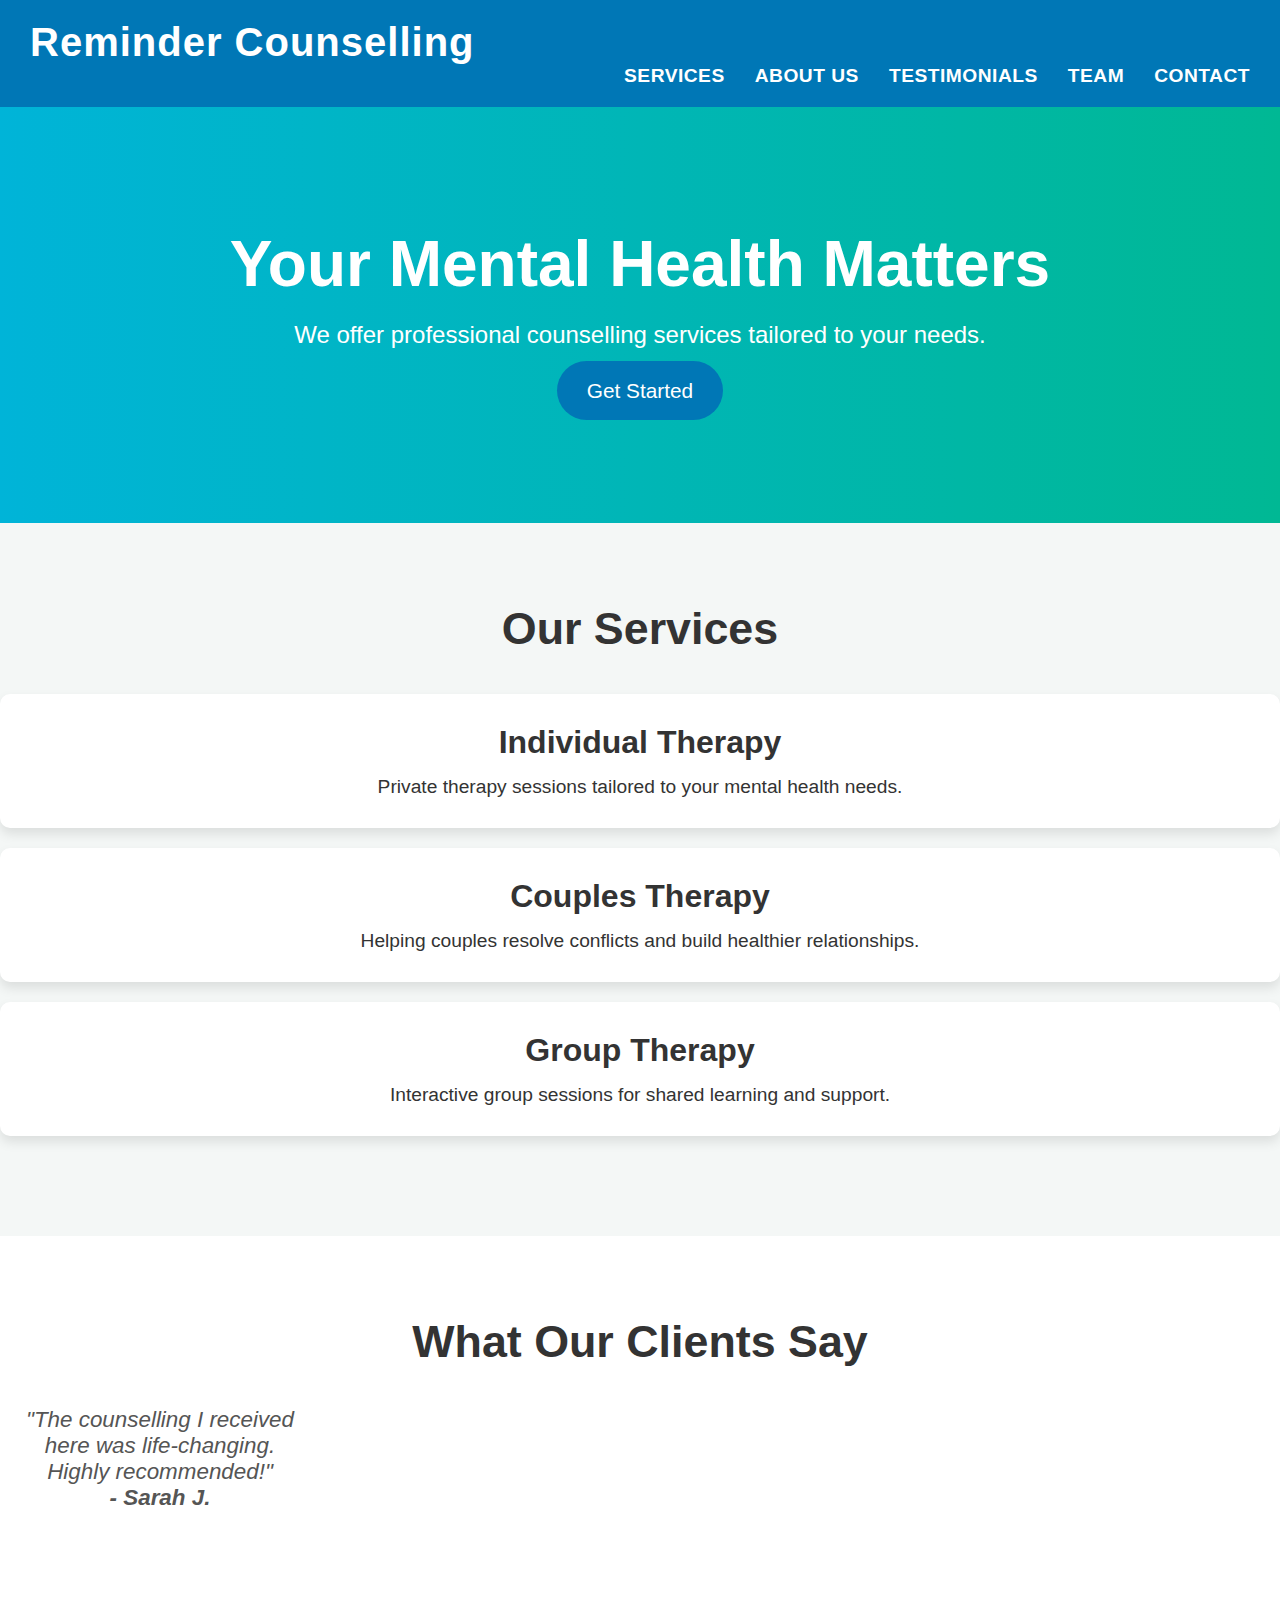
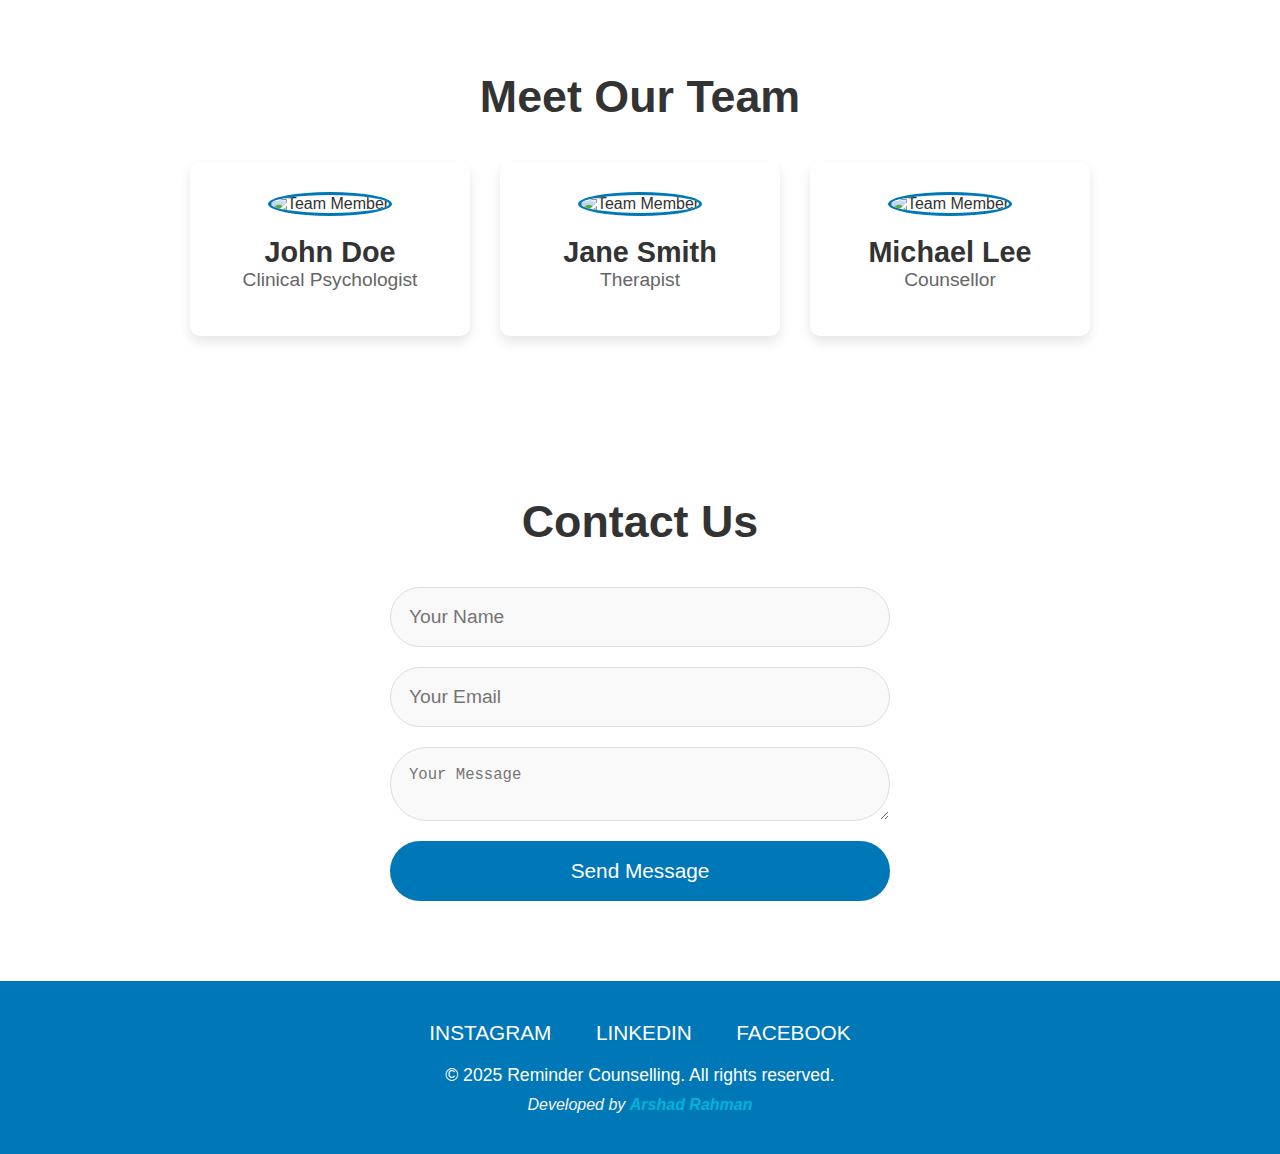
==== commit bf1a3cd5: "Update index.html" ====
--- a/index.html
+++ b/index.html
@@ -1,148 +1,138 @@
 <!DOCTYPE html>
 <html lang="en">
-
 <head>
     <meta charset="UTF-8">
     <meta name="viewport" content="width=device-width, initial-scale=1.0">
-    <meta http-equiv="X-UA-Compatible" content="ie=edge">
     <title>Reminder Counselling</title>
     <link rel="stylesheet" href="styles.css">
-    <script src="https://code.jquery.com/jquery-3.6.0.min.js"></script>
-    <script src="script.js"></script>
+    <!-- Slick Carousel CSS -->
+    <link rel="stylesheet" type="text/css" href="https://cdnjs.cloudflare.com/ajax/libs/slick-carousel/1.8.1/slick.min.css"/>
+    <link rel="stylesheet" type="text/css" href="https://cdnjs.cloudflare.com/ajax/libs/slick-carousel/1.8.1/slick-theme.min.css"/>
 </head>
+<body>
 
-<body>
     <!-- Header Section -->
     <header>
-        <nav>
+        <div class="container">
             <div class="logo">
                 <h1>Reminder Counselling</h1>
             </div>
-            <ul class="nav-links">
-                <li><a href="#home">Home</a></li>
-                <li><a href="#about">About</a></li>
-                <li><a href="#services">Services</a></li>
-                <li><a href="#testimonials">Testimonials</a></li>
-                <li><a href="#team">Team</a></li>
-                <li><a href="#contact">Contact</a></li>
-            </ul>
-        </nav>
+            <nav>
+                <ul>
+                    <li><a href="#services">Services</a></li>
+                    <li><a href="about.html">About Us</a></li>
+                    <li><a href="#testimonials">Testimonials</a></li>
+                    <li><a href="#team">Team</a></li>
+                    <li><a href="#contact">Contact</a></li>
+                </ul>
+            </nav>
+        </div>
     </header>
 
     <!-- Hero Section -->
-    <section id="home" class="hero">
-        <div class="hero-content">
-            <h2>Empathy. Healing. Growth.</h2>
-            <p>Your mental well-being is our priority. Start your journey with us today.</p>
-            <a href="#contact" class="cta-button">Schedule a Consultation</a>
-        </div>
-    </section>
-
-    <!-- About Section -->
-    <section id="about">
-        <div class="container">
-            <h2>About Us</h2>
-            <p>At Reminder Counselling, we provide compassionate, evidence-based therapy to help individuals, couples, and families navigate life's challenges. We offer a warm, non-judgmental space for self-discovery and healing.</p>
-        </div>
+    <section class="hero">
+        <h2>Your Mental Health Matters</h2>
+        <p>We offer professional counselling services tailored to your needs.</p>
+        <a href="#contact" class="cta-button">Get Started</a>
     </section>
 
     <!-- Services Section -->
     <section id="services">
-        <div class="container">
-            <h2>Our Services</h2>
-            <div class="service-item">
-                <h3>Individual Therapy</h3>
-                <p>Tailored support to help you achieve emotional balance and personal growth.</p>
-            </div>
-            <div class="service-item">
-                <h3>Couples Therapy</h3>
-                <p>Helping couples navigate challenges and build stronger, healthier relationships.</p>
-            </div>
-            <div class="service-item">
-                <h3>Family Therapy</h3>
-                <p>Guiding families through conflict resolution and fostering better communication.</p>
-            </div>
+        <h2>Our Services</h2>
+        <div class="service-item">
+            <h3>Individual Therapy</h3>
+            <p>Private therapy sessions tailored to your mental health needs.</p>
+        </div>
+        <div class="service-item">
+            <h3>Couples Therapy</h3>
+            <p>Helping couples resolve conflicts and build healthier relationships.</p>
+        </div>
+        <div class="service-item">
+            <h3>Group Therapy</h3>
+            <p>Interactive group sessions for shared learning and support.</p>
         </div>
     </section>
 
-    <!-- Testimonials Section (with Slider) -->
-    <section id="testimonials">
-        <div class="container">
-            <h2>What Our Clients Say</h2>
-            <div class="testimonial-slider">
-                <div class="testimonial-slide">
-                    <p>"Reminder Counselling helped me understand my feelings and gave me the tools I needed to heal. I feel more confident and at peace with myself." — Jane D.</p>
-                </div>
-                <div class="testimonial-slide">
-                    <p>"The sessions were eye-opening and transformative. My partner and I are now communicating more openly and have a stronger bond than ever." — Mike & Sarah T.</p>
-                </div>
-                <div class="testimonial-slide">
-                    <p>"Our family therapy sessions truly brought us closer. We understand each other better now and can resolve conflicts with more compassion." — The Williams Family</p>
-                </div>
-            </div>
+<!-- Testimonials Section with Carousel -->
+<section id="testimonials">
+    <h2>What Our Clients Say</h2>
+    <div class="testimonial-slider">
+        <div class="testimonial-slide">
+            <p>"The counselling I received here was life-changing. Highly recommended!"</p>
+            <p><strong>- Sarah J.</strong></p>
         </div>
-    </section>
+        <div class="testimonial-slide">
+            <p>"A truly supportive environment that helped me through tough times."</p>
+            <p><strong>- James R.</strong></p>
+        </div>
+        <div class="testimonial-slide">
+            <p>"Professional, understanding, and compassionate therapists."</p>
+            <p><strong>- Emily K.</strong></p>
+        </div>
+        <div class="testimonial-slide">
+            <p>"I felt heard and understood. The team is so patient and empathetic."</p>
+            <p><strong>- Michael W.</strong></p>
+        </div>
+    </div>
+</section>
+
 
     <!-- Team Section -->
     <section id="team">
-        <div class="container">
-            <h2>Meet Our Team</h2>
-            <div class="team-cards">
-                <div class="team-card">
-                    <div class="team-avatar">
-                        <img src="https://via.placeholder.com/150" alt="Team Member 1">
-                    </div>
-                    <h3>Dr. Sarah L.</h3>
-                    <p>Clinical Psychologist</p>
-                    <p>Specializing in individual therapy and mental wellness. Passionate about helping people find inner peace.</p>
+        <h2>Meet Our Team</h2>
+        <div class="team-cards">
+            <div class="team-card">
+                <div class="team-avatar">
+                    <img src="team1.jpg" alt="Team Member">
                 </div>
-                <div class="team-card">
-                    <div class="team-avatar">
-                        <img src="https://via.placeholder.com/150" alt="Team Member 2">
-                    </div>
-                    <h3>John M.</h3>
-                    <p>Therapist</p>
-                    <p>Experienced in couples therapy and conflict resolution. Striving to strengthen relationships and communication.</p>
+                <h3>John Doe</h3>
+                <p>Clinical Psychologist</p>
+            </div>
+            <div class="team-card">
+                <div class="team-avatar">
+                    <img src="team2.jpg" alt="Team Member">
                 </div>
-                <div class="team-card">
-                    <div class="team-avatar">
-                        <img src="https://via.placeholder.com/150" alt="Team Member 3">
-                    </div>
-                    <h3>Amy R.</h3>
-                    <p>Family Counselor</p>
-                    <p>Focused on creating harmonious family environments through effective communication and guidance.</p>
+                <h3>Jane Smith</h3>
+                <p>Therapist</p>
+            </div>
+            <div class="team-card">
+                <div class="team-avatar">
+                    <img src="team3.jpg" alt="Team Member">
                 </div>
+                <h3>Michael Lee</h3>
+                <p>Counsellor</p>
             </div>
         </div>
     </section>
 
     <!-- Contact Section -->
     <section id="contact">
-        <div class="container">
-            <h2>Contact Us</h2>
-            <form id="contact-form">
-                <input type="text" id="name" placeholder="Your Name" required>
-                <input type="email" id="email" placeholder="Your Email" required>
-                <textarea id="message" placeholder="Your Message" required></textarea>
-                <button type="submit" class="cta-button">Send Message</button>
-            </form>
-        </div>
+        <h2>Contact Us</h2>
+        <form action="#">
+            <input type="text" placeholder="Your Name">
+            <input type="email" placeholder="Your Email">
+            <textarea placeholder="Your Message"></textarea>
+            <button type="submit">Send Message</button>
+        </form>
     </section>
 
     <!-- Footer Section -->
-   <!-- Footer Section -->
-<footer>
-    <div class="container">
-        <div class="social-links">
-            <a href="https://www.instagram.com/reminder_counselling" target="_blank">Instagram</a>
-            <a href="#" target="_blank">LinkedIn</a>
-            <a href="#" target="_blank">Facebook</a>
+    <footer>
+        <div class="container">
+            <div class="social-links">
+                <a href="#">Instagram</a>
+                <a href="#">LinkedIn</a>
+                <a href="#">Facebook</a>
+            </div>
+            <p>&copy; 2025 Reminder Counselling. All rights reserved.</p>
+            <p class="signature">Developed by <strong>Arshad Rahman</strong></p>
         </div>
-        <p>&copy; 2025 Reminder Counselling. All rights reserved.</p>
-        <p class="signature">Developed by <strong>Arshad Rahman</strong></p>
-    </div>
-</footer>
+    </footer>
+
+<!-- JavaScript -->
+<script src="https://code.jquery.com/jquery-3.6.0.min.js"></script>
+<script type="text/javascript" src="https://cdnjs.cloudflare.com/ajax/libs/slick-carousel/1.8.1/slick.min.js"></script>
+<script src="script.js"></script>
 
 </body>
-
 </html>
--- a/styles.css
+++ b/styles.css
@@ -1,148 +1,437 @@
-<!DOCTYPE html>
-<html lang="en">
-
-<head>
-    <meta charset="UTF-8">
-    <meta name="viewport" content="width=device-width, initial-scale=1.0">
-    <meta http-equiv="X-UA-Compatible" content="ie=edge">
-    <title>Reminder Counselling</title>
-    <link rel="stylesheet" href="styles.css">
-    <script src="https://code.jquery.com/jquery-3.6.0.min.js"></script>
-    <script src="script.js"></script>
-</head>
-
-<body>
-    <!-- Header Section -->
-    <header>
-        <nav>
-            <div class="logo">
-                <h1>Reminder Counselling</h1>
-            </div>
-            <ul class="nav-links">
-                <li><a href="#home">Home</a></li>
-                <li><a href="#about">About</a></li>
-                <li><a href="#services">Services</a></li>
-                <li><a href="#testimonials">Testimonials</a></li>
-                <li><a href="#team">Team</a></li>
-                <li><a href="#contact">Contact</a></li>
-            </ul>
-        </nav>
-    </header>
-
-    <!-- Hero Section -->
-    <section id="home" class="hero">
-        <div class="hero-content">
-            <h2>Empathy. Healing. Growth.</h2>
-            <p>Your mental well-being is our priority. Start your journey with us today.</p>
-            <a href="#contact" class="cta-button">Schedule a Consultation</a>
-        </div>
-    </section>
-
-    <!-- About Section -->
-    <section id="about">
-        <div class="container">
-            <h2>About Us</h2>
-            <p>At Reminder Counselling, we provide compassionate, evidence-based therapy to help individuals, couples, and families navigate life's challenges. We offer a warm, non-judgmental space for self-discovery and healing.</p>
-        </div>
-    </section>
-
-    <!-- Services Section -->
-    <section id="services">
-        <div class="container">
-            <h2>Our Services</h2>
-            <div class="service-item">
-                <h3>Individual Therapy</h3>
-                <p>Tailored support to help you achieve emotional balance and personal growth.</p>
-            </div>
-            <div class="service-item">
-                <h3>Couples Therapy</h3>
-                <p>Helping couples navigate challenges and build stronger, healthier relationships.</p>
-            </div>
-            <div class="service-item">
-                <h3>Family Therapy</h3>
-                <p>Guiding families through conflict resolution and fostering better communication.</p>
-            </div>
-        </div>
-    </section>
-
-    <!-- Testimonials Section (with Slider) -->
-    <section id="testimonials">
-        <div class="container">
-            <h2>What Our Clients Say</h2>
-            <div class="testimonial-slider">
-                <div class="testimonial-slide">
-                    <p>"Reminder Counselling helped me understand my feelings and gave me the tools I needed to heal. I feel more confident and at peace with myself." — Jane D.</p>
-                </div>
-                <div class="testimonial-slide">
-                    <p>"The sessions were eye-opening and transformative. My partner and I are now communicating more openly and have a stronger bond than ever." — Mike & Sarah T.</p>
-                </div>
-                <div class="testimonial-slide">
-                    <p>"Our family therapy sessions truly brought us closer. We understand each other better now and can resolve conflicts with more compassion." — The Williams Family</p>
-                </div>
-            </div>
-        </div>
-    </section>
-
-    <!-- Team Section -->
-    <section id="team">
-        <div class="container">
-            <h2>Meet Our Team</h2>
-            <div class="team-cards">
-                <div class="team-card">
-                    <div class="team-avatar">
-                        <img src="https://via.placeholder.com/150" alt="Team Member 1">
-                    </div>
-                    <h3>Dr. Sarah L.</h3>
-                    <p>Clinical Psychologist</p>
-                    <p>Specializing in individual therapy and mental wellness. Passionate about helping people find inner peace.</p>
-                </div>
-                <div class="team-card">
-                    <div class="team-avatar">
-                        <img src="https://via.placeholder.com/150" alt="Team Member 2">
-                    </div>
-                    <h3>John M.</h3>
-                    <p>Therapist</p>
-                    <p>Experienced in couples therapy and conflict resolution. Striving to strengthen relationships and communication.</p>
-                </div>
-                <div class="team-card">
-                    <div class="team-avatar">
-                        <img src="https://via.placeholder.com/150" alt="Team Member 3">
-                    </div>
-                    <h3>Amy R.</h3>
-                    <p>Family Counselor</p>
-                    <p>Focused on creating harmonious family environments through effective communication and guidance.</p>
-                </div>
-            </div>
-        </div>
-    </section>
-
-    <!-- Contact Section -->
-    <section id="contact">
-        <div class="container">
-            <h2>Contact Us</h2>
-            <form id="contact-form">
-                <input type="text" id="name" placeholder="Your Name" required>
-                <input type="email" id="email" placeholder="Your Email" required>
-                <textarea id="message" placeholder="Your Message" required></textarea>
-                <button type="submit" class="cta-button">Send Message</button>
-            </form>
-        </div>
-    </section>
-
-    <!-- Footer Section -->
-   <!-- Footer Section -->
-<footer>
-    <div class="container">
-        <div class="social-links">
-            <a href="https://www.instagram.com/reminder_counselling" target="_blank">Instagram</a>
-            <a href="#" target="_blank">LinkedIn</a>
-            <a href="#" target="_blank">Facebook</a>
-        </div>
-        <p>&copy; 2025 Reminder Counselling. All rights reserved.</p>
-        <p class="signature">Developed by <strong>Arshad Rahman</strong></p>
-    </div>
-</footer>
-
-</body>
-
-</html>
+/* General Styles */
+* {
+    margin: 0;
+    padding: 0;
+    box-sizing: border-box;
+}
+
+body {
+    font-family: 'Helvetica Neue', sans-serif;
+    background-color: #f7f7f7;
+    color: #333;
+}
+
+a {
+    text-decoration: none;
+    color: inherit;
+}
+
+/* Header */
+header {
+    background-color: #0077b6;
+    color: white;
+    padding: 20px 0;
+}
+
+header .logo h1 {
+    margin-left: 30px;
+    font-size: 2.5em;
+    letter-spacing: 1px;
+}
+
+nav ul {
+    display: flex;
+    justify-content: flex-end;
+    list-style-type: none;
+}
+
+nav ul li {
+    margin-right: 30px;
+}
+
+nav ul li a {
+    font-size: 1.2em;
+    color: white;
+    text-transform: uppercase;
+    font-weight: bold;
+    letter-spacing: 0.5px;
+}
+
+nav ul li a:hover {
+    color: #00b4d8;
+}
+
+/* Hero Section */
+.hero {
+    background: linear-gradient(to right, #00b4d8, #00b894);
+    color: white;
+    text-align: center;
+    padding: 120px 0;
+}
+
+.hero h2 {
+    font-size: 4em;
+    font-weight: 700;
+    margin-bottom: 20px;
+}
+
+.hero p {
+    font-size: 1.5em;
+    margin-bottom: 30px;
+}
+
+.cta-button {
+    background-color: #0077b6;
+    padding: 18px 30px;
+    font-size: 1.3em;
+    color: white;
+    border-radius: 50px;
+    transition: background-color 0.3s, transform 0.3s;
+}
+
+.cta-button:hover {
+    background-color: #00b4d8;
+    transform: scale(1.05);
+}
+
+/* About Section */
+#about {
+    background-color: white;
+    padding: 80px 0;
+    text-align: center;
+}
+
+#about h2 {
+    font-size: 2.8em;
+    margin-bottom: 20px;
+    font-weight: 600;
+}
+
+#about p {
+    font-size: 1.3em;
+    max-width: 800px;
+    margin: 0 auto;
+}
+
+/* Services Section */
+#services {
+    padding: 80px 0;
+    background-color: #f4f7f6;
+    text-align: center;
+}
+
+#services h2 {
+    font-size: 2.8em;
+    margin-bottom: 40px;
+}
+
+.service-item {
+    background-color: white;
+    padding: 30px;
+    margin: 20px 0;
+    box-shadow: 0 6px 12px rgba(0, 0, 0, 0.1);
+    border-radius: 10px;
+    transition: transform 0.3s;
+}
+
+.service-item:hover {
+    transform: scale(1.05);
+}
+
+.service-item h3 {
+    font-size: 2em;
+    margin-bottom: 15px;
+    font-weight: 600;
+}
+
+.service-item p {
+    font-size: 1.2em;
+}
+
+/* Testimonials Section (Slider) */
+#testimonials {
+    background-color: #ffffff;
+    padding: 80px 0;
+    text-align: center;
+}
+
+#testimonials h2 {
+    font-size: 2.8em;
+    margin-bottom: 40px;
+}
+
+.testimonial-slider {
+    display: flex;
+    overflow: hidden;
+    justify-content: center;
+}
+
+.testimonial-slide {
+    width: 100%;
+    max-width: 800px;
+    margin: 0 20px;
+    opacity: 0;
+    transition: opacity 0.5s ease-in-out;
+}
+
+.testimonial-slide p {
+    font-size: 1.4em;
+    font-style: italic;
+    color: #555;
+}
+
+.testimonial-slider .active {
+    opacity: 1;
+}
+
+/* Team Section */
+#team {
+    background-color: #ffffff;
+    padding: 80px 0;
+    text-align: center;
+}
+
+#team h2 {
+    font-size: 2.8em;
+    margin-bottom: 40px;
+}
+
+.team-cards {
+    display: flex;
+    justify-content: center;
+    gap: 30px;
+}
+
+.team-card {
+    background-color: white;
+    padding: 30px;
+    border-radius: 10px;
+    box-shadow: 0 6px 12px rgba(0, 0, 0, 0.1);
+    width: 280px;
+    text-align: center;
+    transition: transform 0.3s;
+}
+
+.team-card:hover {
+    transform: scale(1.05);
+}
+
+.team-avatar {
+    margin-bottom: 20px;
+}
+
+.team-avatar img {
+    width: 120px;
+    height: 120px;
+    border-radius: 50%;
+    border: 3px solid #0077b6;
+}
+
+.team-card h3 {
+    font-size: 1.8em;
+    margin-top: 15px;
+    font-weight: 600;
+}
+
+.team-card p {
+    font-size: 1.2em;
+    color: #666;
+    margin-bottom: 15px;
+}
+
+/* Contact Section */
+#contact {
+    background-color: #ffffff;
+    padding: 80px 0;
+    text-align: center;
+}
+
+#contact h2 {
+    font-size: 2.8em;
+    margin-bottom: 40px;
+}
+
+#contact form {
+    max-width: 500px;
+    margin: 0 auto;
+    display: flex;
+    flex-direction: column;
+}
+
+#contact input,
+#contact textarea {
+    padding: 18px;
+    margin-bottom: 20px;
+    font-size: 1.2em;
+    border: 1px solid #ddd;
+    border-radius: 50px;
+    background-color: #f9f9f9;
+}
+
+#contact button {
+    padding: 18px;
+    font-size: 1.3em;
+    background-color: #0077b6;
+    color: white;
+    border: none;
+    border-radius: 50px;
+    cursor: pointer;
+    transition: background-color 0.3s;
+}
+
+#contact button:hover {
+    background-color: #00b4d8;
+}
+
+/* Footer Section */
+footer {
+    background-color: #0077b6;
+    color: white;
+    padding: 40px 0;
+    text-align: center;
+}
+
+footer .social-links {
+    margin-bottom: 20px;
+}
+
+footer .social-links a {
+    margin: 0 20px;
+    color: white;
+    font-size: 1.3em;
+    text-transform: uppercase;
+}
+
+footer p {
+    font-size: 1.1em;
+}
+
+footer .signature {
+    font-size: 1.0em;
+    color: #f4f4f4;
+    margin-top: 10px;
+    font-style: italic;
+}
+
+footer .signature strong {
+    color: #00b4d8;
+}
+
+/* Media Queries for Mobile Responsiveness */
+@media (max-width: 768px) {
+    /* Header - Mobile */
+    header .logo h1 {
+        font-size: 2em;
+        margin-left: 15px;
+    }
+
+    nav ul {
+        flex-direction: column;
+        align-items: center;
+    }
+
+    nav ul li {
+        margin: 10px 0;
+    }
+
+    /* Hero Section */
+    .hero {
+        padding: 60px 20px;
+    }
+
+    .hero h2 {
+        font-size: 2.8em;
+    }
+
+    .hero p {
+        font-size: 1.3em;
+    }
+
+    .cta-button {
+        padding: 15px 25px;
+        font-size: 1.1em;
+    }
+
+    /* About Section */
+    #about h2 {
+        font-size: 2.4em;
+    }
+
+    #about p {
+        font-size: 1.2em;
+    }
+
+    /* Services Section */
+    #services h2 {
+        font-size: 2.4em;
+    }
+
+    .service-item {
+        padding: 20px;
+        margin: 15px 0;
+    }
+
+    .service-item h3 {
+        font-size: 1.8em;
+    }
+
+    .service-item p {
+        font-size: 1.1em;
+    }
+
+    /* Testimonial Section */
+    #testimonials h2 {
+        font-size: 2.4em;
+    }
+
+    .testimonial-slide p {
+        font-size: 1.2em;
+    }
+
+    /* Team Section */
+    #team h2 {
+        font-size: 2.4em;
+    }
+
+    .team-cards {
+        flex-direction: column;
+        gap: 20px;
+    }
+
+    .team-card {
+        width: 90%;
+        margin: 0 auto;
+        padding: 20px;
+    }
+
+    .team-avatar img {
+        width: 100px;
+        height: 100px;
+    }
+
+    .team-card h3 {
+        font-size: 1.5em;
+    }
+
+    .team-card p {
+        font-size: 1.1em;
+    }
+
+    /* Contact Section */
+    #contact h2 {
+        font-size: 2.4em;
+    }
+
+    #contact input,
+    #contact textarea {
+        padding: 15px;
+    }
+
+    #contact button {
+        padding: 15px;
+        font-size: 1.2em;
+    }
+
+    /* Footer */
+    footer .social-links a {
+        font-size: 1.1em;
+    }
+
+    footer p {
+        font-size: 1em;
+    }
+
+    footer .signature {
+        font-size: 0.9em;
+    }
+}
